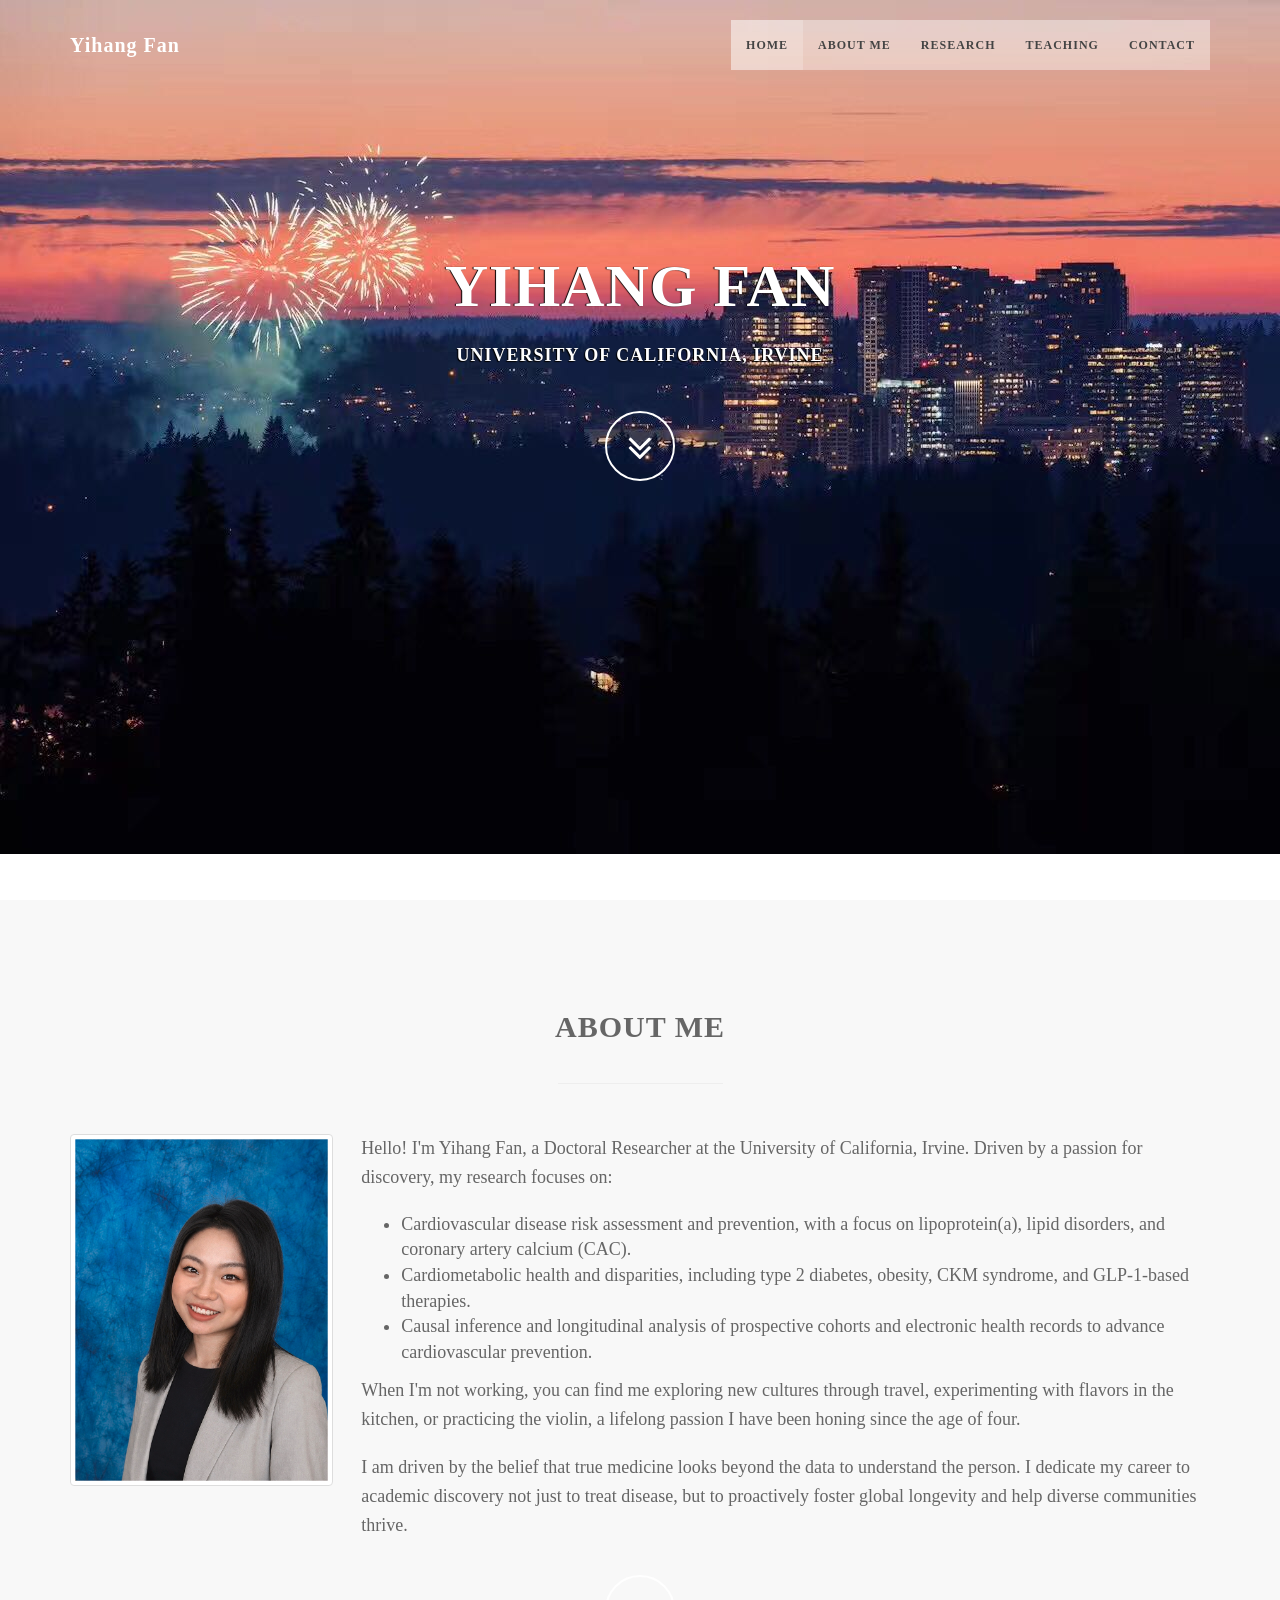
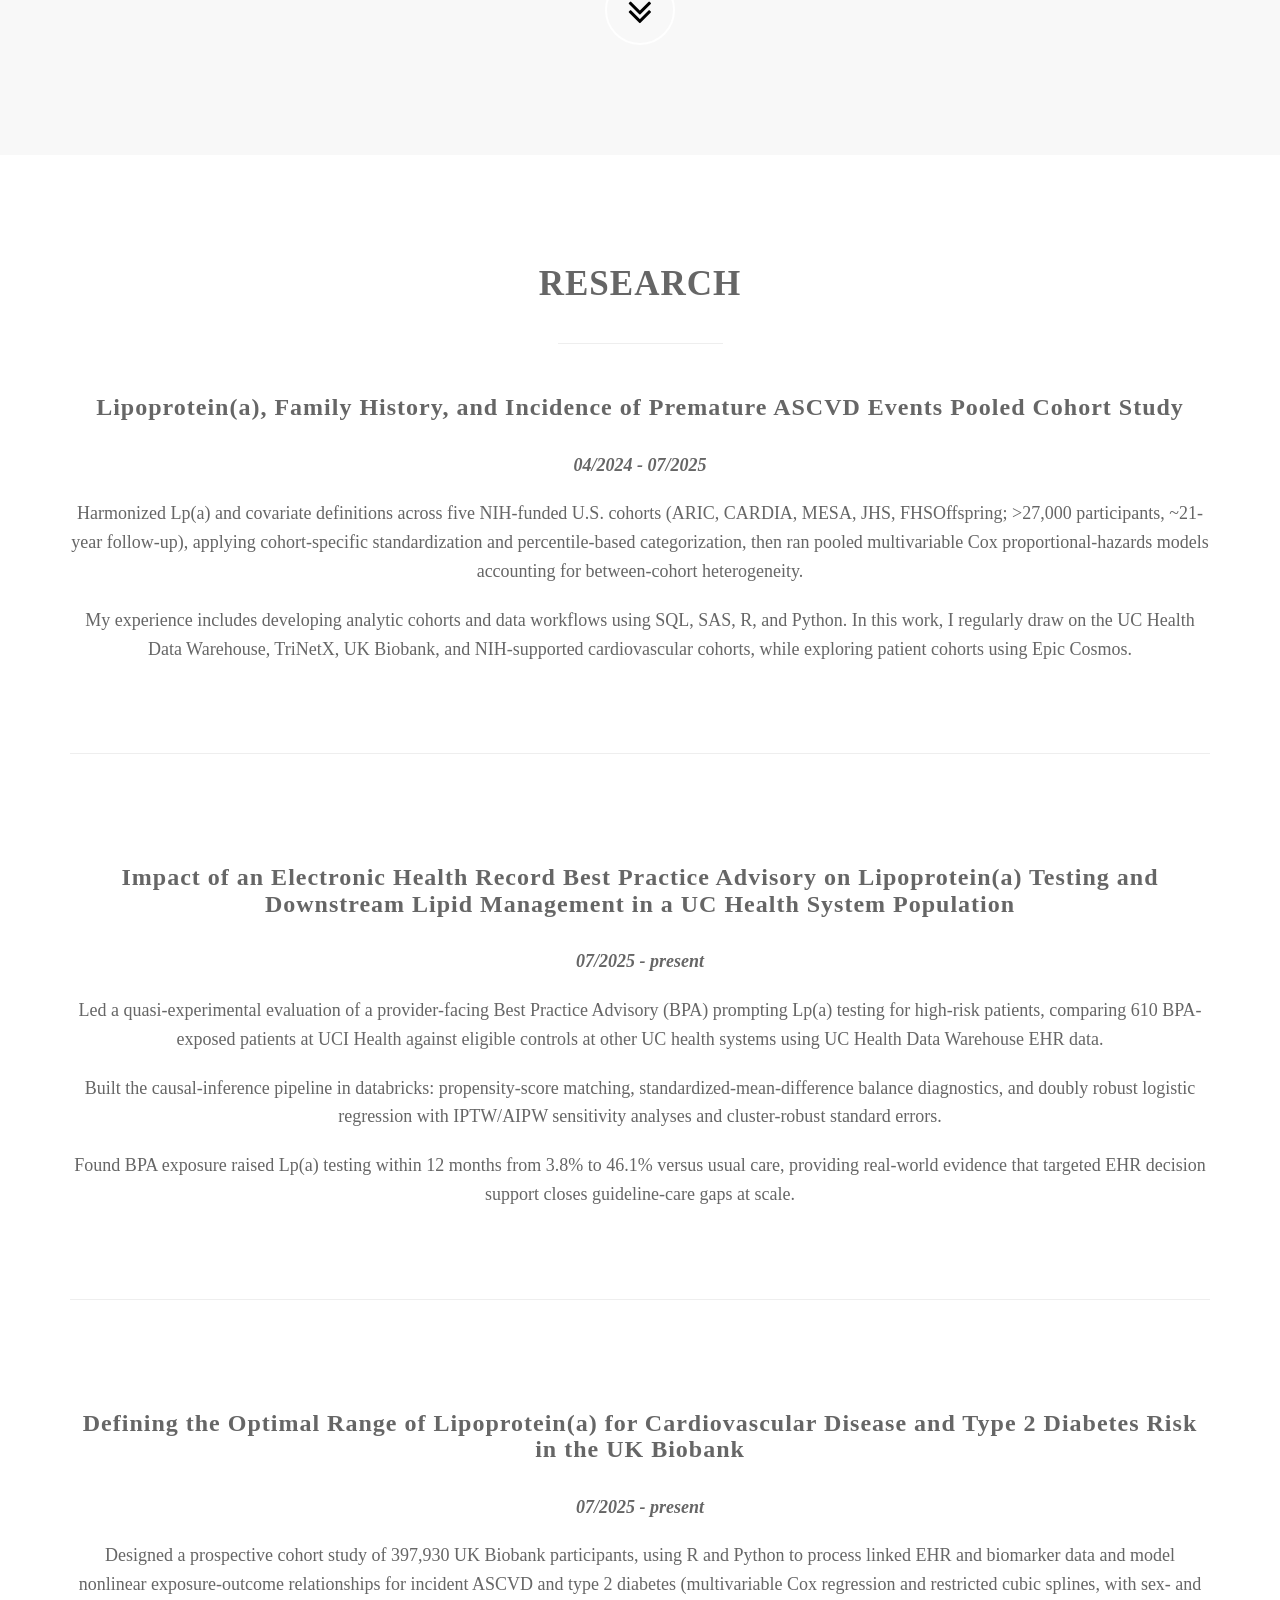
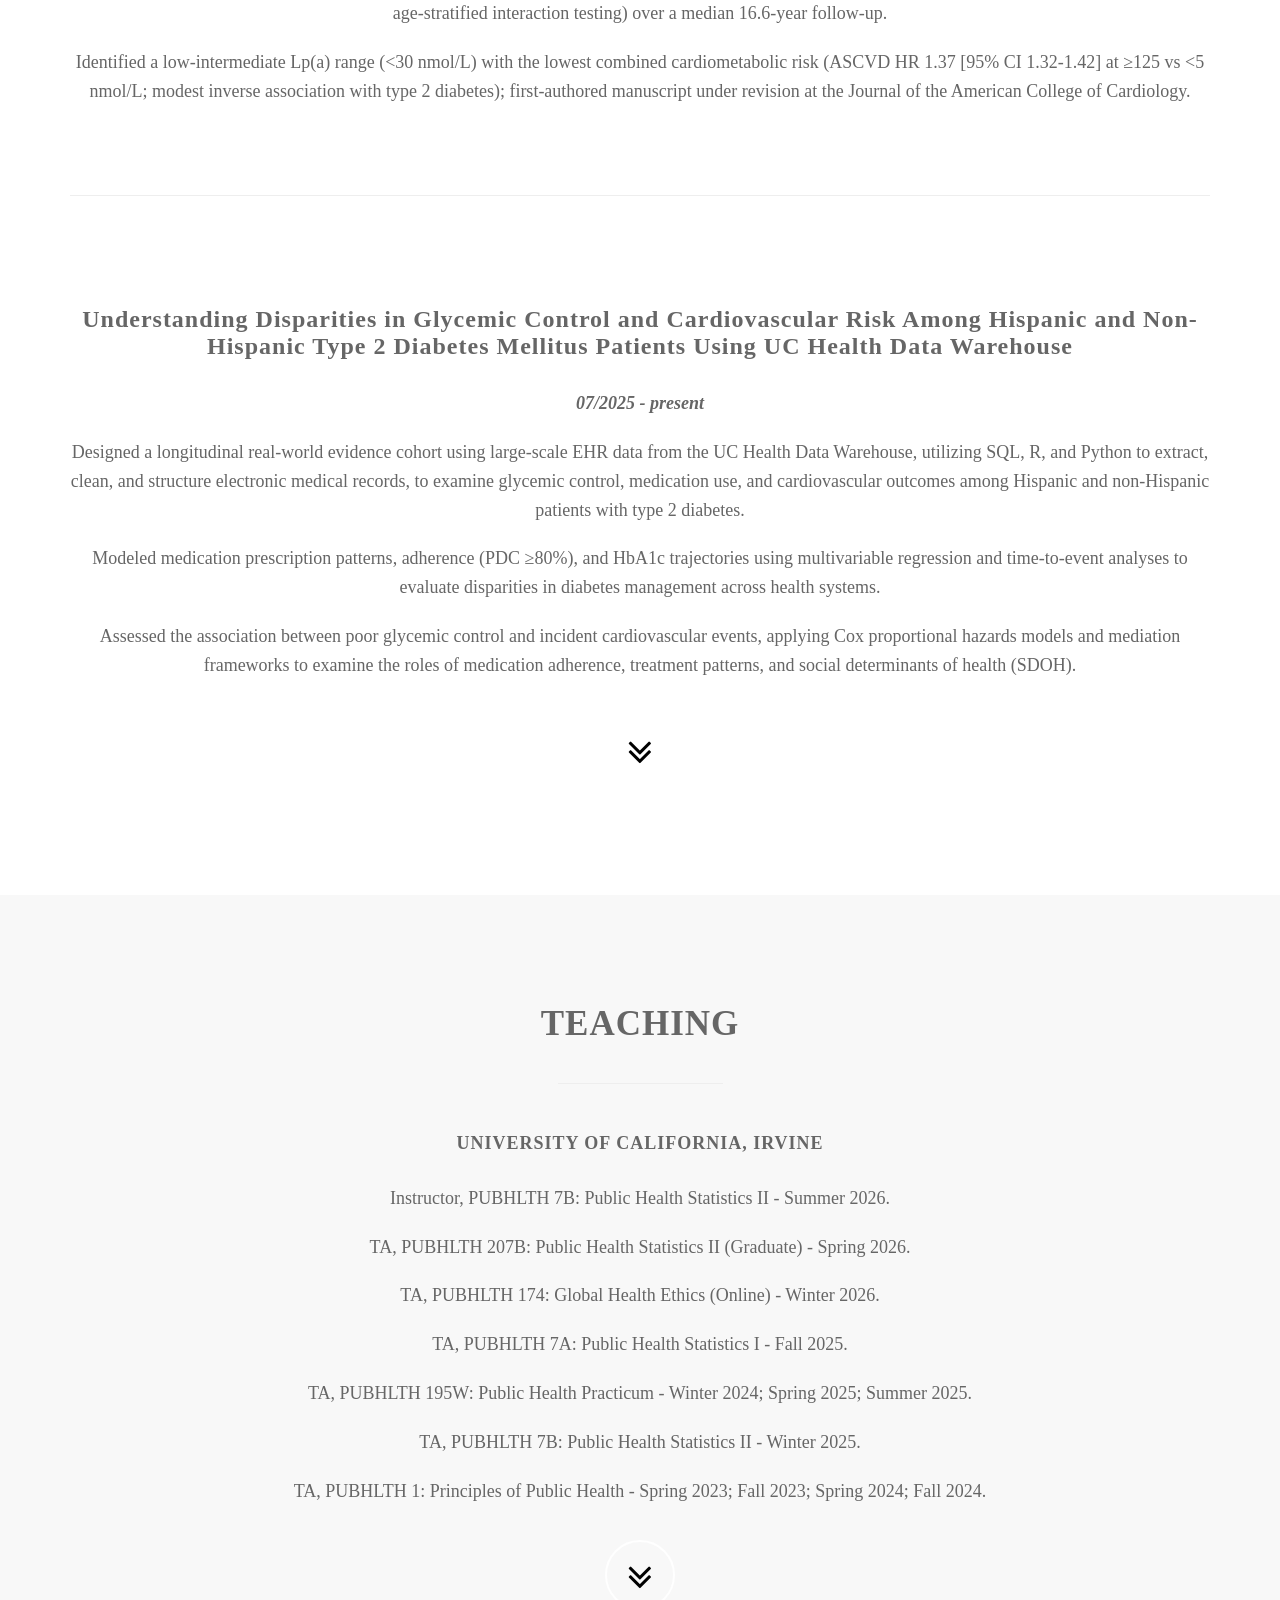
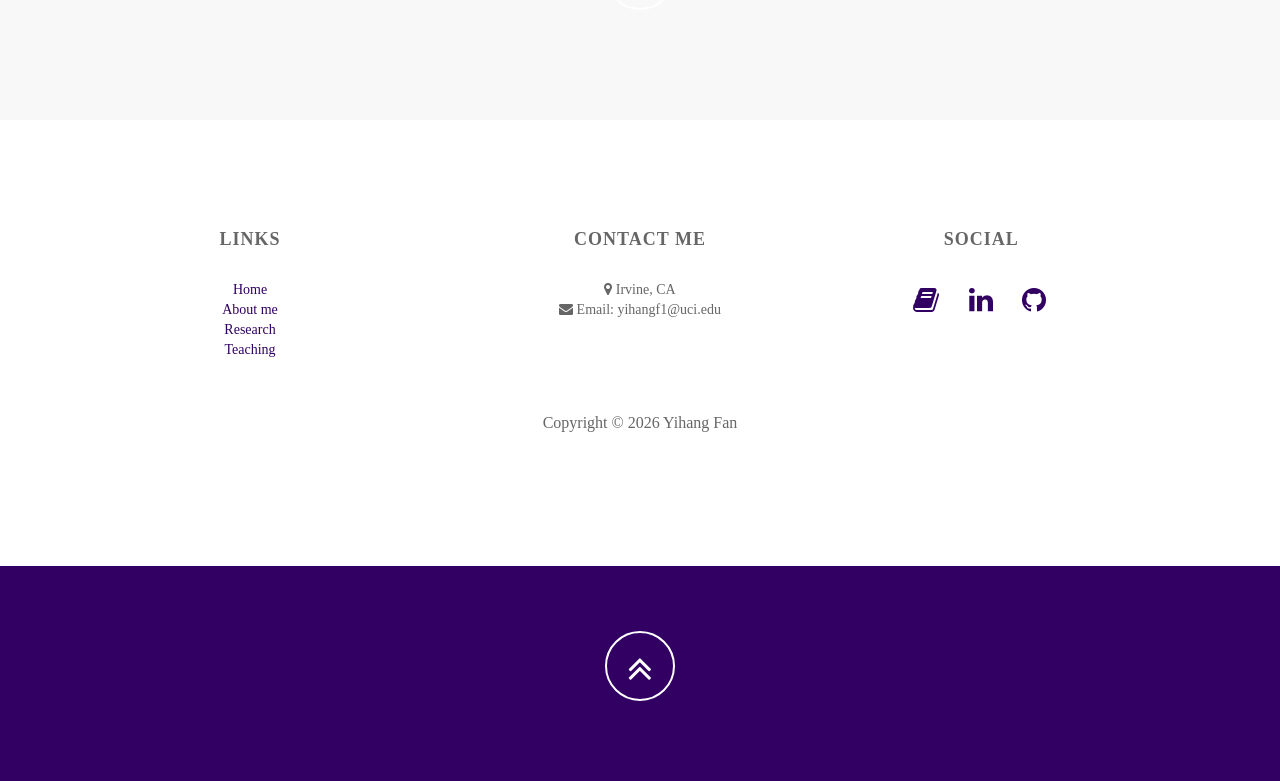
==== index.html @ b73e26d2 "fix" ====
<!DOCTYPE html>
<html lang="en">

<head>
    <meta charset="utf-8">
    <meta name="viewport" content="width=device-width, initial-scale=1.0">
    <meta name="description" content="">
    <meta name="author" content="">

    <title>Yihang Fan</title>

    <!-- Bootstrap Core CSS -->
    <link href="css/bootstrap.min.css" rel="stylesheet" type="text/css">

    <!-- Fonts -->
    <link href="font-awesome/css/font-awesome.min.css" rel="stylesheet" type="text/css">
	<link href="css/animate.css" rel="stylesheet" />
    <!-- Squad theme CSS -->
    <link href="css/style.css" rel="stylesheet">
    <link href="color/default.css" rel="stylesheet">

</head>

<body id="page-top" data-spy="scroll" data-target=".navbar-custom">
	<!-- Preloader -->
	<div id="preloader">
	  <div id="load"></div>
	</div>

    <nav class="navbar navbar-custom navbar-fixed-top" role="navigation">
        <div class="container">
            <div class="navbar-header page-scroll">
                <a class="navbar-brand" href="index.html" style="color:white;font-size:20px;line-height: 40px">Yihang Fan</a>
                <button type="button" class="navbar-toggle" data-toggle="collapse" data-target=".navbar-main-collapse">
                    <i class="fa fa-bars"></i>
                </button>
            </div>

            <!-- Collect the nav links, forms, and other content for toggling -->
            <div class="collapse navbar-collapse navbar-right navbar-main-collapse">
      <ul class="nav navbar-nav">
	    <li class="active"><a href="#intro">home</a></li>
        <li class="active"><a href="#about">About me</a></li>
		<li><a href="#research">Research</a></li>
		<li><a href="#teaching">Teaching</a></li>
		<li><a href="#contact">Contact</a></li>
      </ul>
           </div>
        </div>
    </nav>

	<!-- Section: intro -->
    <section id="intro" class="intro">
	
		<div class="slogan">
			<h2>Yihang Fan </h2>
			<h4>University of California, Irvine</h4>
		
		</div>
		<div class="page-scroll">
			<a href="#about" class="btn btn-circle">
				<i class="fa fa-angle-double-down animated" style="color: white"></i>
			</a>
		</div>
    </section>
	<!-- /Section: intro -->

	<!-- Section: about -->
    <section id="about" class="home-section text-center  bg-gray">
		<div class="heading-about">
			<div class="container">
			<div class="row">
				<div class="col-lg-8 col-lg-offset-2">
					<div class="wow bounceInDown" data-wow-delay="0.2s">
					<div class="section-heading">
                        <h2>About me</h2>
					</div>
					</div>
				</div>
			</div>
			</div>
		</div>
		<div class="container">

		<div class="row">
			<div class="col-lg-2 col-lg-offset-5">
				<hr class="marginbot-50">
			</div>
		</div>
        <div class="row">
            <div class="col-xs-6 col-lg-3">
				<div class="wow bounceInUp" data-wow-delay="0.2s">
                        <img src="img/me/headshot.jpg" alt="" class="img-responsive img-thumbnail" />
				</div>
            </div>
            <div style="display: inline-block; text-align: left; max-width: 850px; width: 100%;">
                <p style="font-size:18px">Hello! I'm Yihang Fan, a Doctoral Researcher at the University of California, Irvine. Driven by a passion for discovery, my research focuses on: </p>
                    <div style="display: inline-block; text-align: left; max-width: 850px; width: 100%;">
                        <ul style="font-size:18px">
                            <li style="font-size:18px">Cardiovascular disease risk assessment and prevention, with a focus on lipoprotein(a), lipid disorders, and coronary artery calcium (CAC).</li>
                            <li style="font-size:18px">Cardiometabolic health and disparities, including type 2 diabetes, obesity, CKM syndrome, and GLP-1-based therapies.</li>
                            <li style="font-size:18px">Causal inference and longitudinal analysis of prospective cohorts and electronic health records to advance cardiovascular prevention.</li>
                        </ul>
                    </div>
                <p style="font-size:18px">When I'm not working, you can find me exploring new cultures through travel, experimenting with flavors in the kitchen, or practicing the violin, a lifelong passion I have been honing since the age of four.</p>
                <p style="font-size:18px">I am driven by the belief that true medicine looks beyond the data to understand the person. I dedicate my career to academic discovery not just to treat disease, but to proactively foster global longevity and help diverse communities thrive.</p>
            </div>
        </div>
		
    <!-- <a href="docs/YihangFan-Resume.pdf" class="btn btn-lg btn-outline" target="_blank">
                        <i class="fa fa-file-text"></i> My Resume
    </a> -->
    
	<div class="page-scroll">
			<a href="#research" class="btn btn-circle">
				<i class="fa fa-angle-double-down animated"></i>
			</a>
    </div>
    </div>
	</section>
	<!-- /Section: about -->
	

	<!-- Section: research -->
    <section id="research" class="home-section text-center">
		
		<div class="heading-about">
			<div class="container">
			<div class="row">
				<div class="col-lg-8 col-lg-offset-2">
					<div class="wow bounceInDown" data-wow-delay="0.2s">
					<div class="section-heading">
					<h3>RESEARCH</h3>
					</div>
					</div>
				</div>
			</div>
			</div>
		</div>
		
	<div class="container">
        <div class="row">
			<div class="col-lg-2 col-lg-offset-5">
				<hr class="marginbot-50">
			</div>
		</div>
        <div class="row row-content">
            <div class="col-xs-12">
                <!-- <p style="padding:20px;"></p> -->
                <h3 align=center style="text-transform: none;">Lipoprotein(a), Family History, and Incidence of Premature ASCVD Events Pooled Cohort Study</h3>
            </div>
            <div class="col-xs-12">
               <p style="font-size:18px; font-style: italic"><b>04/2024 - 07/2025</b></p>
                <p style="font-size:18px">Harmonized Lp(a) and covariate definitions across five NIH-funded U.S. cohorts (ARIC, CARDIA, MESA, JHS, FHSOffspring; >27,000 participants, ~21-year follow-up), applying cohort-specific standardization and percentile-based categorization, then ran pooled multivariable Cox proportional-hazards models accounting for between-cohort heterogeneity.</p>
                <p style="font-size:18px">My experience includes developing analytic cohorts and data workflows using SQL, SAS, R, and Python. In this work, I regularly draw on the UC Health Data Warehouse, TriNetX, UK Biobank, and NIH-supported cardiovascular cohorts, while exploring patient cohorts using Epic Cosmos.</p>
                <!-- <p>
		            <a class="btn btn-info" data-toggle="tooltip" title="Click here to get more information" data-placement="bottom" href="https://bowieyelpcamp.herokuapp.com/" target="_blank">Visit the web app &raquo;</a>
		        </p>
		        <img class="rounded float-left" src="img/works/16.jpg" alt="proj1" style="width: 30%; height: 30%">
                <img class="rounded float-center" src="img/works/17.jpg" alt="proj1" style="width: 30%; height: 30%">
                <img class="rounded float-right" src="img/works/18.jpg" alt="proj1" style="width: 30%; height: 30%"> -->
            </div>
        </div>
        
        <div class="row">
			<div class="col-xs-12">
			    <br><br><br>
				<hr class="marginbot-50">
			</div>
		</div>

        <div class="row row-content">
            <div class="col-xs-12">
                <p style="padding:20px;"></p>
                <h3 align=center style="text-transform: none;">Impact of an Electronic Health Record Best Practice Advisory on Lipoprotein(a) Testing and Downstream Lipid Management in a UC Health System Population</h3>
            </div>
            <div class="col-xs-12">
               <p style="font-size:18px; font-style: italic"><b>07/2025 - present</b></p>
                <p style="font-size:18px">Led a quasi-experimental evaluation of a provider-facing Best Practice Advisory (BPA) prompting Lp(a) testing for high-risk patients, comparing 610 BPA-exposed patients at UCI Health against eligible controls at other UC health systems using UC Health Data Warehouse EHR data.</p>
                <p style="font-size:18px">Built the causal-inference pipeline in databricks: propensity-score matching, standardized-mean-difference balance diagnostics, and doubly robust logistic regression with IPTW/AIPW sensitivity analyses and cluster-robust standard errors.</p>
                <p style="font-size:18px">Found BPA exposure raised Lp(a) testing within 12 months from 3.8% to 46.1% versus usual care, providing real-world evidence that targeted EHR decision support closes guideline-care gaps at scale.</p>
                <!-- <p>
		            <a class="btn btn-info" data-toggle="tooltip" title="Click here to get more information" data-placement="bottom" href="bigdata.html" target="_blank">See more information &raquo;</a>
		        </p>
                <img class="rounded float-left" src="img/works/1.jpg" alt="proj1" style="width: 30%; height: 30%">
                <img class="rounded float-center" src="img/works/2.jpg" alt="proj1" style="width: 30%; height: 30%">
                <img class="rounded float-right" src="img/works/3.jpg" alt="proj1" style="width: 30%; height: 30%"> -->
            </div>
        </div>
        
        <div class="row">
			<div class="col-xs-12">
			    <br><br><br>
				<hr class="marginbot-50">
			</div>
		</div>
        
        <div class="row row-content">
            <div class="col-xs-12">
                <p style="padding:20px;"></p>
                <h3 align=center style="text-transform: none;">Defining the Optimal Range of Lipoprotein(a) for Cardiovascular Disease and Type 2 Diabetes Risk in the UK Biobank</h3>
            </div>
            <div class="col-xs-12">
               <p style="font-size:18px; font-style: italic"><b>07/2025 - present</b></p>
                <p style="font-size:18px">Designed a prospective cohort study of 397,930 UK Biobank participants, using R and Python to process linked EHR and biomarker data and model nonlinear exposure-outcome relationships for incident ASCVD and type 2 diabetes (multivariable Cox regression and restricted cubic splines, with sex- and age-stratified interaction testing) over a median 16.6-year follow-up.</p>
                <p style="font-size:18px">Identified a low-intermediate Lp(a) range (<30 nmol/L) with the lowest combined cardiometabolic risk (ASCVD HR 1.37 [95% CI 1.32-1.42] at ≥125 vs <5 nmol/L; modest inverse association with type 2 diabetes); first-authored manuscript under revision at the Journal of the American College of Cardiology.</p>
                <!-- <p><a class="btn btn-info" data-toggle="tooltip" title="Click here to get more information" data-placement="bottom" href="https://ibwpang.github.io/ColorGame" target="_blank">Play this game &raquo;</a></p>
                <img class="rounded float-left" src="img/works/19.jpg" alt="proj1" style="width: 30%; height: 30%">
                <img class="rounded float-center" src="img/works/20.jpg" alt="proj1" style="width: 30%; height: 30%">
                <img class="rounded float-right" src="img/works/21.jpg" alt="proj1" style="width: 30%; height: 30%"> -->
            </div>
        </div>
        
        <div class="row">
			<div class="col-xs-12">
			    <br><br><br>
				<hr class="marginbot-50">
			</div>
		</div>

        <div class="row row-content">
            <div class="col-xs-12">
                <p style="padding:20px;"></p>
                <h3 align=center style="text-transform: none;">Understanding Disparities in Glycemic Control and Cardiovascular Risk Among Hispanic and
Non-Hispanic Type 2 Diabetes Mellitus Patients Using UC Health Data Warehouse</h3>
            </div>
            <div class="col-xs-12">
               <p style="font-size:18px; font-style: italic"><b>07/2025 - present </b></p>
                <p style="font-size:18px">Designed a longitudinal real-world evidence cohort using large-scale EHR data from the UC Health Data Warehouse, utilizing SQL, R, and Python to extract, clean, and structure electronic medical records, to examine glycemic control, medication use, and cardiovascular outcomes among Hispanic and non-Hispanic patients with type 2 diabetes.</p>
                <p style="font-size:18px">Modeled medication prescription patterns, adherence (PDC ≥80%), and HbA1c trajectories using multivariable regression and time-to-event analyses to evaluate disparities in diabetes management across health systems.</p>
                <p style="font-size:18px">Assessed the association between poor glycemic control and incident cardiovascular events, applying Cox proportional hazards models and mediation frameworks to examine the roles of medication adherence, treatment patterns, and social determinants of health (SDOH).</p>
                <!-- <p><a class="btn btn-info" data-toggle="tooltip" title="Click here to get more information" data-placement="bottom" href="https://youtu.be/sAK4DlRbVmg" target="_blank">See the video demo &raquo;</a></p>
                <img class="rounded float-left" src="img/works/4.jpg" alt="proj1" style="width: 30%; height: 30%">
                <img class="rounded float-center" src="img/works/5.jpg" alt="proj1" style="width: 30%; height: 30%">
                <img class="rounded float-right" src="img/works/6.jpg" alt="proj1" style="width: 30%; height: 30%"> -->
            </div>
        </div>
<!--         
        <div class="row">
			<div class="col-xs-12">
			    <br><br><br>
				<hr class="marginbot-50">
			</div>
		</div>
			
	<div class="row row-content">
            <div class="col-xs-12">
                <p style="padding:20px;"></p>
                <h3 align=center>Albums Search Application</h3>
            </div>
            <div class="col-xs-12">
               <p style="font-size:18px; font-style: italic"><b>Individual Project. Oct. 2017</b></p>
                <p style="font-size:18px">This album search app is built for users to search the albums of their favorite artists. React and Bootstrap is used in this project. Thanks to the iTunes API, users can type the name of any artist in the textbox and click the search button, then React will send a GET request to iTunes using Ajax and then fetch the album data and render the data in browser.</p>
                <p><a class="btn btn-info" data-toggle="tooltip" title="Click here to get more information" data-placement="bottom" href="https://github.com/ibwpang/AlbumSearchApp" target="_blank">See more information &raquo;</a></p>
                <img class="rounded float-left" src="img/works/22.jpg" alt="proj1" style="width: 30%; height: 30%">
                <img class="rounded float-center" src="img/works/23.jpg" alt="proj1" style="width: 30%; height: 30%">
                <img class="rounded float-right" src="img/works/24.jpg" alt="proj1" style="width: 30%; height: 30%">
            </div>
        </div>
        
        <div class="row">
			<div class="col-xs-12">
			    <br><br><br>
				<hr class="marginbot-50">
			</div>
		</div>

        <div class="row row-content">
            <div class="col-xs-12">
                <p style="padding:20px;"></p>
                <h3 align=center>A Compiler based on Java Virtual Machine</h3>
            </div>
            <div class="col-xs-12">
               <p style="font-size:18px; font-style: italic"><b>Course Project. Jan. 2017 – Apr. 2017</b></p>
                <p style="font-size:18px">In this project, I wrote a self-made compiler which can convert the source code to Java bytecode and run it on Java Virtual Machine. You can see the basic grammar of this language by click the button below. I built a scanner to implement the lexical analysis of the input character stream, and accomplished a recursive descent parser to implement the syntax analysis and generated an abstract syntax tree. I implemented the semantic analysis and type checking using LeBlanc-Cook symbol table and visitor pattern. Finally, I used the ASM Java bytecode manipulation framework to generate the Java bytecode of the source code and ran it on Java Virtual Machine.</p>
                    <p><a class="btn btn-info" data-toggle="collapse" href="#collapseExample" aria-expanded="false" aria-controls="collapseExample">
                        See the grammar example
                    </a></p>
                <div class="collapse" id="collapseExample">
                      <div class="well">
                        <p>ExprTestClass { integer a a <- 2; integer b b <- 3; a <- b - a * (2 / 2 -6) + 5 % 2 + 5 / 2; } </p>
                        <p>ModImageClass url u { image i image j  frame f u -> j; i <- j % 128; i -> f -> show; sleep 3000; } </p>
                      </div>
                </div>
                <img class="rounded float-left" src="img/works/7.jpg" alt="proj1" style="width: 30%; height: 30%">
                <img class="rounded float-center" src="img/works/8.jpg" alt="proj1" style="width: 30%; height: 30%">
                <img class="rounded float-right" src="img/works/9.jpg" alt="proj1" style="width: 30%; height: 30%">
            </div>
        </div>
        
        <div class="row">
			<div class="col-xs-12">
			    <br><br><br>
				<hr class="marginbot-50">
			</div>
		</div>
        
        <div class="row row-content">
            <div class="col-xs-12">
                <p style="padding:20px;"></p>
                <h3 align=center>Interactive Earthquakes Data Visualization System</h3>
            </div>
            <div class="col-xs-12">
               <p style="font-size:18px; font-style: italic"><b>Course Project. Feb. 2017 – Mar. 2017</b></p>
                <p style="font-size:18px">This Java applet collected and classified the live data of recent earthquakes around the world. I applied searching and sorting algorithms to manage the large data set. The earthquakes data is demonstrated on an interactive map using Processing and Unfolding Maps library. I built the interactive graphical program with Event-Driven programming.</p>
                <img class="rounded float-left" src="img/works/10.jpg" alt="proj1" style="width: 30%; height: 20%">
                <img class="rounded float-center" src="img/works/11.jpg" alt="proj1" style="width: 30%; height: 20%">
                <img class="rounded float-right" src="img/works/12.jpg" alt="proj1" style="width: 30%; height: 20%">
            </div>
        </div>
        
        <div class="row">
			<div class="col-xs-12">
			    <br><br><br>
				<hr class="marginbot-50">
			</div>
		</div>
        
        <div class="row row-content">
            <div class="col-xs-12">
                <p style="padding:20px;"></p>
                <h3 align=center>Car Park Control System using Agile Methods</h3>
            </div>
            <div class="col-xs-12">
               <p style="font-size:18px; font-style: italic"><b>Team Project. Mar. 2015 – May. 2015</b></p>
                <p style="font-size:18px">This project was conducted by a team of six members. We implemented a flexible and extensible car park control system using Java, and designed its GUI using Swing and AWT. The control system was developed with Agile methods. We also applied the Test-driven development and developed a set of test programs using JUnit.</p>
                <img class="rounded float-left" src="img/works/13.jpg" alt="proj1" style="width: 30%; height: 20%">
                <img class="rounded float-center" src="img/works/14.jpg" alt="proj1" style="width: 30%; height: 20%">
                <img class="rounded float-right" src="img/works/15.jpg" alt="proj1" style="width: 30%; height: 20%">
            </div>
        </div>
        
        <div class="row">
			<div class="col-xs-12">
			    <br><br><br>
				<hr class="marginbot-50">
			</div>
		</div>
        
        <div class="row row-content">
            <div class="col-xs-12">
                <p style="padding:20px;"></p>
                <h3 align=center>Facial Expression Recognition using Convolutional Neutal Network</h3>
            </div>
            <div class="col-xs-12">
               <p style="font-size:18px; font-style: italic"><b>Team Project, leader of a 3-member team. Sep. 2016 – Nov. 2016</b></p>
                <p style="font-size:18px">In this project, I led a team of three members, and we accomplished a Convolutional Neural Network based on Caffe, achieving a facial recognition accuracy of 80% with a data set which contains 2,000 images of facial expressions. We also applied the Network in Network structure to extract both local and global features of facial expression.</p>
               <p><a class="btn btn-info" data-toggle="tooltip" title="Click here to get more information" data-placement="bottom" href="img/works/poster.jpg" target="_blank">See our poster &raquo;</a></p>
            </div>
        </div>
         -->
    </div>

        <div class="page-scroll">
			<a href="#teaching" class="btn btn-circle">
				<i class="fa fa-angle-double-down animated"></i>
			</a>
		</div>
	</section>
	<!-- /Section: research -->

    <!-- Section: teaching -->
    <section id="teaching" class="home-section text-center bg-gray">
		
		<div class="heading-about">
			<div class="container">
			<div class="row">
				<div class="col-lg-8 col-lg-offset-2">
					<div class="wow bounceInDown" data-wow-delay="0.2s">
					<div class="section-heading">
					<h3>TEACHING</h3>
					</div>
					</div>
				</div>
			</div>
			</div>
		</div>
		
		<div class="container">
            <div class="row">
			    <div class="col-lg-2 col-lg-offset-5">
			        <hr class="marginbot-50">
		        </div>
		    </div>
            <div class="row">
                <h4>University of California, Irvine</h4>
						<!-- <p><b>PH 7B: Public Health Statistics II (undergraduate), 2026</b></p> -->
						<p style="font-size:18px">Instructor, PUBHLTH 7B: Public Health Statistics II - Summer 2026.</p>
                        <p style="font-size:18px">TA, PUBHLTH 207B: Public Health Statistics II (Graduate) - Spring 2026.</p>
                        <p style="font-size:18px">TA, PUBHLTH 174: Global Health Ethics (Online) - Winter 2026.</p>
                        <p style="font-size:18px">TA, PUBHLTH 7A: Public Health Statistics I - Fall 2025.</p>
                        <p style="font-size:18px">TA, PUBHLTH 195W: Public Health Practicum - Winter 2024; Spring 2025; Summer 2025.</p>
                        <p style="font-size:18px">TA, PUBHLTH 7B: Public Health Statistics II - Winter 2025.</p>
                        <p style="font-size:18px">TA, PUBHLTH 1: Principles of Public Health - Spring 2023; Fall 2023; Spring 2024; Fall 2024.</p>
            </div>
        </div>
        
        <div class="page-scroll">
			<a href="#contact" class="btn btn-circle">
				<i class="fa fa-angle-double-down animated"></i>
			</a>
		</div>

	</section>
	<!-- /Section: teaching -->
	

	

	<!-- Section: contact -->
    <section id="contact" class="home-section text-center">
		<div class="container">
            <div class="row">
                <div class="col-xs-4">
                    <h4>Links</h4>
                    <ul class="list-unstyled">
                        <li><a href="#">Home</a></li>
                        <li><a href="#about">About me</a></li>
                        <li><a href="#research">Research</a></li>
                        <li><a href="#teaching">Teaching</a></li>
                    </ul>
                </div>
                <div class="col-xs-4">
                    <h4>Contact Me</h4>
                    <address>
                      <i class="fa fa-map-marker"></i>
		              Irvine, CA<br>
                      <i class="fa fa-envelope"></i>
		              Email: yihangf1@uci.edu
		           </address>
                </div>
                <div class="col-xs-3">
                    <h4>Social</h4>
                    <div class="nav navbar-nav" style="padding: 0px 50px;">
                        <a class="btn btn-social-icon btn-google" href="https://scholar.google.com/citations?user=oJG6lyUAAAAJ&hl=en&oi=ao" target="_blank">
                            <i class="fa fa-book" style="font-size: 2em"></i>
                        </a>
                        <a class="btn btn-social-icon btn-linkedin" href="https://www.linkedin.com/in/yihang-f-198039196/" target="_blank">
                            <i class="fa fa-linkedin" style="font-size: 2em"></i>
                        </a>
                        <a class="btn btn-social-icon btn-github" href="https://github.com/fanyihang123" target="_blank">
                            <i class="fa fa-github" style="font-size: 2em"></i>
                        </a>
                    </div>
                </div>
                <div class="col-xs-12">
                    <p style="padding:10px;"></p>
                    <p align=center>Copyright © 2026 Yihang Fan</p>
                </div>
            </div>
        </div>
	</section>
	<!-- /Section: contact -->

	<footer>
		<div class="container">
			<div class="row">
				<div class="col-md-12 col-lg-12">
					<div class="wow shake" data-wow-delay="0.2s">
					<div class="page-scroll marginbot-30">
						<a href="#intro" id="totop" class="btn btn-circle">
							<i class="fa fa-angle-double-up animated" style="color: white"></i>
						</a>
					</div>
					</div>
					
				</div>
			</div>	
		</div>
	</footer>

    <!-- Core JavaScript Files -->
    
    <script src="js/jquery.min.js"></script>
    <script src="js/bootstrap.min.js"></script>
    <script src="js/jquery.easing.min.js"></script>	
	<script src="js/jquery.scrollTo.js"></script>
	<script src="js/wow.min.js"></script>
    <!-- Custom Theme JavaScript -->
    <script src="js/custom.js"></script>

</body>

</html>
---- css/style.css ----
/* ==== Google font ====  'Lato',sans-serif */
@import url('http://fonts.googleapis.com/css?family=Lato:100,300,400,700,900,100italic,300italic,400italic,700italic,900italic|Montserrat:700|Merriweather:400italic');


body {
    width: 100%;
    height: 100%;
    font-family: "Times New Roman", Georgia, Serif;
	font-weight: 300;
    color: #666;
    background-color: #fff;
}

html {
    width: 100%;
    height: 100%;
}

h1,
h2,
h3,
h4,
h5,
h6 {
    margin: 0 0 30px;
    text-transform: uppercase;
    font-family: "Times New Roman", Georgia, Serif;
    font-weight: 700;
    letter-spacing: 1px;
}

p {
    margin: 0 0 20px;
    font-size: 16px;
    line-height: 1.6em;
}

p.lead {
	font-weight: 600;
}

a {
    color: #28c3ab;
    -webkit-transition: all .2s ease-in-out;
    -moz-transition: all .2s ease-in-out;
    transition: all .2s ease-in-out;
}

a:hover,
a:focus {
    text-decoration: none;
    color: #176e61;
}

.light {
    font-weight: 400;
}

.navbar {
    margin-bottom: 0;
    border-bottom: 1px solid rgba(255,255,255,.3);
	
}

.navbar-brand {
    font-weight: 700;
}
.navbar-brand {
  height: 40px;
  padding: 5px 15px;
  font-size: 18px;
  line-height: 1em;
}

.navbar-brand h1{
	color: #fff;
  font-size: 20px;
  line-height: 40px;
}

.navbar-brand:focus {
    outline: 0;
}

.nav.navbar-nav {
    background-color: rgba(255,255,255,.4);
}

.navbar-custom.top-nav-collapse .nav.navbar-nav {
    background-color: rgba(0,0,0,0);
}


.navbar-custom ul.nav li a {
	font-size: 12px;
	letter-spacing: 1px;
    color: #444;
	text-transform: uppercase;
	font-weight: 700;
}

.navbar-custom.top-nav-collapse ul.nav li a {
	    -webkit-transition: all .2s ease-in-out;
    -moz-transition: all .2s ease-in-out;
    transition: all .2s ease-in-out;
	color: #fff;
}

.navbar-custom ul.nav ul.dropdown-menu {
	  border-radius: 0;	
}

.navbar-custom ul.nav ul.dropdown-menu li {
	border-bottom: 1px solid #f5f5f5;

}

.navbar-custom ul.nav ul.dropdown-menu li:last-child{
	border-bottom: none;
}

.navbar-custom ul.nav ul.dropdown-menu li a {
	padding: 10px 20px;
}

.navbar-custom ul.nav ul.dropdown-menu li a:hover {
	background: #fefefe;
}

.navbar-custom.top-nav-collapse ul.nav ul.dropdown-menu li a {
	color: #666;
}

.navbar-custom .nav li a {
    -webkit-transition: background .3s ease-in-out;
    -moz-transition: background .3s ease-in-out;
    transition: background .3s ease-in-out;
}

.navbar-custom .nav li a:hover,
.navbar-custom .nav li a:focus,
.navbar-custom .nav li.active {
    outline: 0;
    background-color: rgba(255,255,255,.2);
}
.navbar-custom .nav li a:hover,
.navbar-custom .nav li a:focus,
.navbar-custom .nav li.active {
    outline: 0;
    background-color: rgba(255,255,255,.2);
}

.navbar-toggle {
    padding: 4px 6px;
    font-size: 14px;
    color: #fff;
}

.navbar-toggle:focus,
.navbar-toggle:active {
    outline: 0;
}


/* loader */
#preloader {
    background: #ffffff;
    bottom: 0;
    height: 100%;
    left: 0;
    position: fixed;
    right: 0;
    top: 0;
    width: 100%;
    z-index: 999;
}


#loaderInner {
    background:#ffffff url(../img/spinner.gif) center center no-repeat;
    height: 60px;
    left: 50%;
    margin: -50px 0 0 -50px;
    position: absolute;
    top: 50%;
    width: 60px;
}

@keyframes boxSpin{
  0%{
    transform: translate(-10px, 0px);
  }
  25%{
    transform: translate(10px, 10px);
  }
  50%{
    transform: translate(10px, -10px);
  }
  75%{
    transform: translate(-10px, -10px);
  }
  100%{
    transform: translate(-10px, 10px);
  }
}


@keyframes shadowSpin{
  0%{
    box-shadow: 10px -10px #39CCCC, -10px 10px #FFDC00;
  }
  25%{
    box-shadow: 10px 10px #39CCCC, -10px -10px #FFDC00;
  }
  50%{
    box-shadow: -10px 10px #39CCCC, 10px -10px #FFDC00;
  }
  75%{
    box-shadow: -10px -10px #39CCCC, 10px 10px #FFDC00;
  }
  100%{
    box-shadow: 10px -10px #39CCCC, -10px 10px #FFDC00;
  }
}

#load {
	z-index: 9999;
  background-color: #FF4136;
  opacity: 0.75;
  width: 10px;
  height: 10px;
  position: absolute;
  top: 50%;
  margin: -5px auto 0 auto;
  left: 0;
  right: 0;
  border-radius: 0px;
  border: 5px solid #FF4136;
  box-shadow: 10px 0px #39CCCC, 10px 0px #01FF70;
  animation: shadowSpin 1s ease-in-out infinite;
}

/* misc */
hr {
  margin-top: 10px;
}

/* margins */
.marginbot-0{margin-bottom:0 !important;}
.marginbot-10{margin-bottom:10px !important;}
.marginbot-20{margin-bottom:20px !important;}
.marginbot-30{margin-bottom:30px !important;}
.marginbot-40{margin-bottom:40px !important;}
.marginbot-50{margin-bottom:50px !important;}

/* ===========================
--- General sections
============================ */

.home-section {
    padding-top: 110px;
    padding-bottom: 110px;
	display:block;
    position:relative;
    z-index:120;
}


.section-heading h3 {
	font-size: 35px;
}
.section-heading i {
	margin-bottom: 5px;
}


/* --- section bg var --- */

.bg-white {
	background: #fff;
}

.bg-gray {
	background: #f8f8f8;
}


.bg-dark {
	background: #575757;
}

/* --- section color var --- */

.text-light {
	color: #fff;
}



/* ===========================
--- Intro
============================ */

.intro {
	width:100%;
	position:relative;
	
	background: url(../img/hpbg1.jpg) no-repeat top center;
}

#intro.intro {
	padding:20% 0 0 0;
}

.intro .slogan {
	text-align: center;

}

.intro .page-scroll {
	text-align: center;
}

.brand-heading {
    font-size: 40px;
}

.intro-text {
    font-size: 18px;
}

.intro .slogan h2 {
	color: #FFF;
	text-shadow: none;
	font-size: 60px;
	line-height: 60px;
	font-weight: 700;
	font-family: "Times New Roman", Georgia, Serif;
	background-color: rgba(0, 0, 0, 0);
	text-decoration: none;
	text-transform: uppercase;
	border-width: 0px;
	border-color: #000;
	border-style: none;
	text-shadow: -1px 0 1px #000;
}

.intro .slogan h4 {
	color: #fff;
	text-shadow: -1px 1px 1px #000;
}


/* ===========================
--- About
============================ */

.boxed-grey {
	background: #f9f9f9;
	padding: 0px;
}

.team h5 {
	margin-bottom: 10px;
}

.team p.subtitle {
	margin-bottom: 10px;
}

.circular {
	margin-bottom: 50px;
	margin-left: 50px;
	width: 150px;
	height: 150px;
}

.team-social {
	margin-left: 0;
	padding-left: 0;
	
}

.team-social {
	text-align: center;
}

.team-social li{
    display: inline-block;
	margin:0 !important;
	padding:0;
}


.team-social a{
	margin:0;
	padding:0;
    display: block;
	width: 40px;
    height: 40px;
    line-height: 40px;
    text-align: center;
    background: #3bbec0;
	color: #fff;
    -webkit-transition: background .3s ease-in-out;
    transition: background .3s ease-in-out;
}
.team-social a i{
	text-align: center;
	margin:0;
	padding:0;
}
.team-social .social-facebook a{background: #3873ae;}
.team-social .social-twitter a{background: #62c6f8;}
.team-social .social-dribble a{background: #d74980;}
.team-social .social-deviantart a{background: #8da356;}
.team-social .social-google a{background: #000;}
.team-social .social-vimeo a{background: #51a6d3;}
.team-social .social-facebook a:hover{background: #4893ce;}
.team-social .social-twitter a:hover{background: #82e6ff;}
.team-social .social-dribble a:hover{background: #f769a0;}
.team-social .social-deviantart a:hover{background: #adc376;}
.team-social .social-google a:hover{background: #333;}
.team-social .social-vimeo a:hover{background: #71c6f3;}


/* ===========================
--- Services
============================ */

.service-icon {
	margin-bottom: 20px;
}	



/* ===========================
--- Contact
============================ */

form#contact-form .form-group label {
	text-align: left !important;
	display: block;
	text-transform: uppercase;
	letter-spacing: 1px;
	font-size: 12px;
}
form#contact-form input,form#contact-form select,form#contact-form textarea {
	border-radius: 0;
	border: 1px solid #eee;
  -webkit-box-shadow: none;
          box-shadow:  none;
}

form#contact-form input:focus,form#contact-form select:focus,form#contact-form textarea:focus {
  -webkit-box-shadow: 0 1px 2px rgba(0, 0, 0, .05);
          box-shadow: 0 1px 2px rgba(0, 0, 0, .05);
}
.input-group-addon {
  background-color: #fefefe;
  border: 1px solid #eee;
  border-radius: 0;
}

.widget-contact {
	text-align: left;
}


.company-social {
	margin-left: 0;
	padding-left: 0;
	margin-top: 10px;
}

.company-social {
	text-align: left;
}

.company-social li{
    display: inline-block;
	margin:0 !important;
	padding:0;
}


.company-social a{
	margin:0;
	padding:0;
    display: block;
	width: 40px;
    height: 40px;
    line-height: 40px;
    text-align: center;
    background: #3bbec0;
	color: #fff;
    -webkit-transition: background .3s ease-in-out;
    transition: background .3s ease-in-out;
}
.company-social a i{
	text-align: center;
	margin:0;
	padding:0;
}
.company-social .social-facebook a{background: #3873ae;}
.company-social .social-twitter a{background: #62c6f8;}
.company-social .social-dribble a{background: #d74980;}
.company-social .social-deviantart a{background: #8da356;}
.company-social .social-google a{background: #000;}
.company-social .social-vimeo a{background: #51a6d3;}
.company-social .social-facebook a:hover{background: #4893ce;}
.company-social .social-twitter a:hover{background: #82e6ff;}
.company-social .social-dribble a:hover{background: #f769a0;}
.company-social .social-deviantart a:hover{background: #adc376;}
.company-social .social-google a:hover{background: #333;}
.company-social .social-vimeo a:hover{background: #71c6f3;}



/* ===========================
--- Footer
============================ */

footer {
	text-align: center;
	padding: 50px 0 ;
	
}

footer p {
	color: #f8f8f8;
}

/* ==========================
Parallax
============================= */

#parallax1{	
	background-image: url(../img/parallax/1.jpg);
}

#parallax1:after {	
	background-image: url([data-uri]);
	content: "";
	position: absolute;
	bottom: 0;
	left: 0;
	right: 0;
	top: 0;
	opacity: 0.7;
	z-index: -1;
}


#parallax2{	
	background-image: url(../img/parallax/2.jpg);

}

#parallax2:after  {	
	background-image: url([data-uri]);
	content: "";
	position: absolute;
	bottom: 0;
	left: 0;
	right: 0;
	top: 0;
	opacity: 0.7;
	z-index: -1;
}


/* ===========================
--- Elements  Montserrat,sans-serif
============================ */

.btn {
	border-radius: 0;
    font-family: Montserrat,sans-serif;
    font-weight: 400;
    -webkit-transition: all .3s ease-in-out;
    -moz-transition: all .3s ease-in-out;
    transition: all .3s ease-in-out;
}


.btn-circle {
    width: 70px;
    height: 70px;
    margin-top: 15px;
    padding: 7px 16px;
    border: 2px solid #fff;
    border-radius: 50%;
    font-size: 40px;
    color: #000;
    background: 0 0;
    -webkit-transition: background .3s ease-in-out;
    -moz-transition: background .3s ease-in-out;
    transition: background .3s ease-in-out;
}

.btn-circle.btn-dark {
    border: 2px solid #666;
    color: #666;
}


.btn-circle:hover,
.btn-circle:focus {
    outline: 0;
    color: #000;
    background: rgba(255,255,255,.1);
}

.btn-circle.btn-dark :hover,
.btn-circle.btn-dark :focus {
    outline: 0;
    color: #999;
    background: #000;
}

.btn-circle.btn-dark :hover i,
.btn-circle.btn-dark :focus i{
    color: #999;
}

.page-scroll .btn-circle i.animated {
    -webkit-transition-property: -webkit-transform;
    -webkit-transition-duration: 1s;
    -moz-transition-property: -moz-transform;
    -moz-transition-duration: 1s;
}

.page-scroll .btn-circle:hover i.animated {
    -webkit-animation-name: pulse;
    -moz-animation-name: pulse;
    -webkit-animation-duration: 1.5s;
    -moz-animation-duration: 1.5s;
    -webkit-animation-iteration-count: infinite;
    -moz-animation-iteration-count: infinite;
    -webkit-animation-timing-function: linear;
    -moz-animation-timing-function: linear;
}

@-webkit-keyframes pulse {    
    0 {
        -webkit-transform: scale(1);
        transform: scale(1);
    }

    50% {
        -webkit-transform: scale(1.2);
        transform: scale(1.2);
    }

    100% {
        -webkit-transform: scale(1);
        transform: scale(1);
    }
}

@-moz-keyframes pulse {    
    0 {
        -moz-transform: scale(1);
        transform: scale(1);
    }

    50% {
        -moz-transform: scale(1.2);
        transform: scale(1.2);
    }

    100% {
        -moz-transform: scale(1);
        transform: scale(1);
    }
}


#text {
    color: #fff;
    background: #ffcc00;
}

#map {
	height: 500px;
}


.btn-skin:hover,
.btn-skin:focus,
.btn-skin:active,
.btn-skin.active {
  color: #fff;
  background-color: #666;
  border-color: #666;
}


.btn-default:hover,
.btn-default:focus {
    border: 1px solid #28c3ab;
    outline: 0;
    color: #000;
    background-color: #28c3ab;
}

.btn-huge {
    padding: 25px;
    font-size: 26px;
}

.banner-social-buttons {
    margin-top: 0;
}


/* Media queries */

@media(min-width:767px) {

    .navbar {
        padding: 20px 0;
        border-bottom: 0;
        letter-spacing: 1px;
        background: 0 0;
        -webkit-transition: background .5s ease-in-out,padding .5s ease-in-out;
        -moz-transition: background .5s ease-in-out,padding .5s ease-in-out;
        transition: background .5s ease-in-out,padding .5s ease-in-out;
    }

    .top-nav-collapse {
        padding: 0;
        background-color: #000;
    }

    .navbar-custom.top-nav-collapse {
        border-bottom: 1px solid rgba(255,255,255,.3);
    }
	
    .intro {
        height: 100%;
        padding: 0;
    }

    .brand-heading {
        font-size: 100px;
    }
	

    .intro-text {
        font-size: 25px;
    }


}
@media (max-width:768px) {
	
	.team.boxed-grey {
		margin-bottom: 30px;
	}
	
	.boxed-grey {
		margin-bottom: 30px;
	}

	
}

@media (max-width:480px) {

	.navbar-custom .nav.navbar-nav {
    background-color: rgba(255,255,255,.4);
	}
	
	.navbar.navbar-custom.navbar-fixed-top {
		margin-bottom: 30px;
	}
	
	.tp-banner-container {
		padding-top:40px;
	}

	.page-scroll a.btn-circle {
		width: 40px;
		height: 40px;
		margin-top: 10px;
		padding: 7px 0;
		border: 2px solid #fff;
		border-radius: 50%;
		font-size: 20px;
	}
	
}
---- color/default.css ----
a,.tp-caption a.btn:hover {
	color: #310062;
}
.top-nav-collapse {
	background: #310062;
}

.navbar-custom ul.nav ul.dropdown-menu li a:hover {
	color: #310062;
}

.owl-theme .owl-controls .owl-page.active span,
.owl-theme .owl-controls.clickable .owl-page:hover span {
    background-color: #310062;
}

.widget-avatar .avatar:hover {
    border: 5px solid #310062;
}

.bg-skin {
	background: #310062;
}

form#contact-form input:focus,form#contact-form select:focus,form#contact-form textarea:focus {
	border-color: #310062;
}

footer {
    background-color: #310062;
}

.btn-skin {
  color: #fff;
  background-color: #310062;
  border-color: #310062;
}
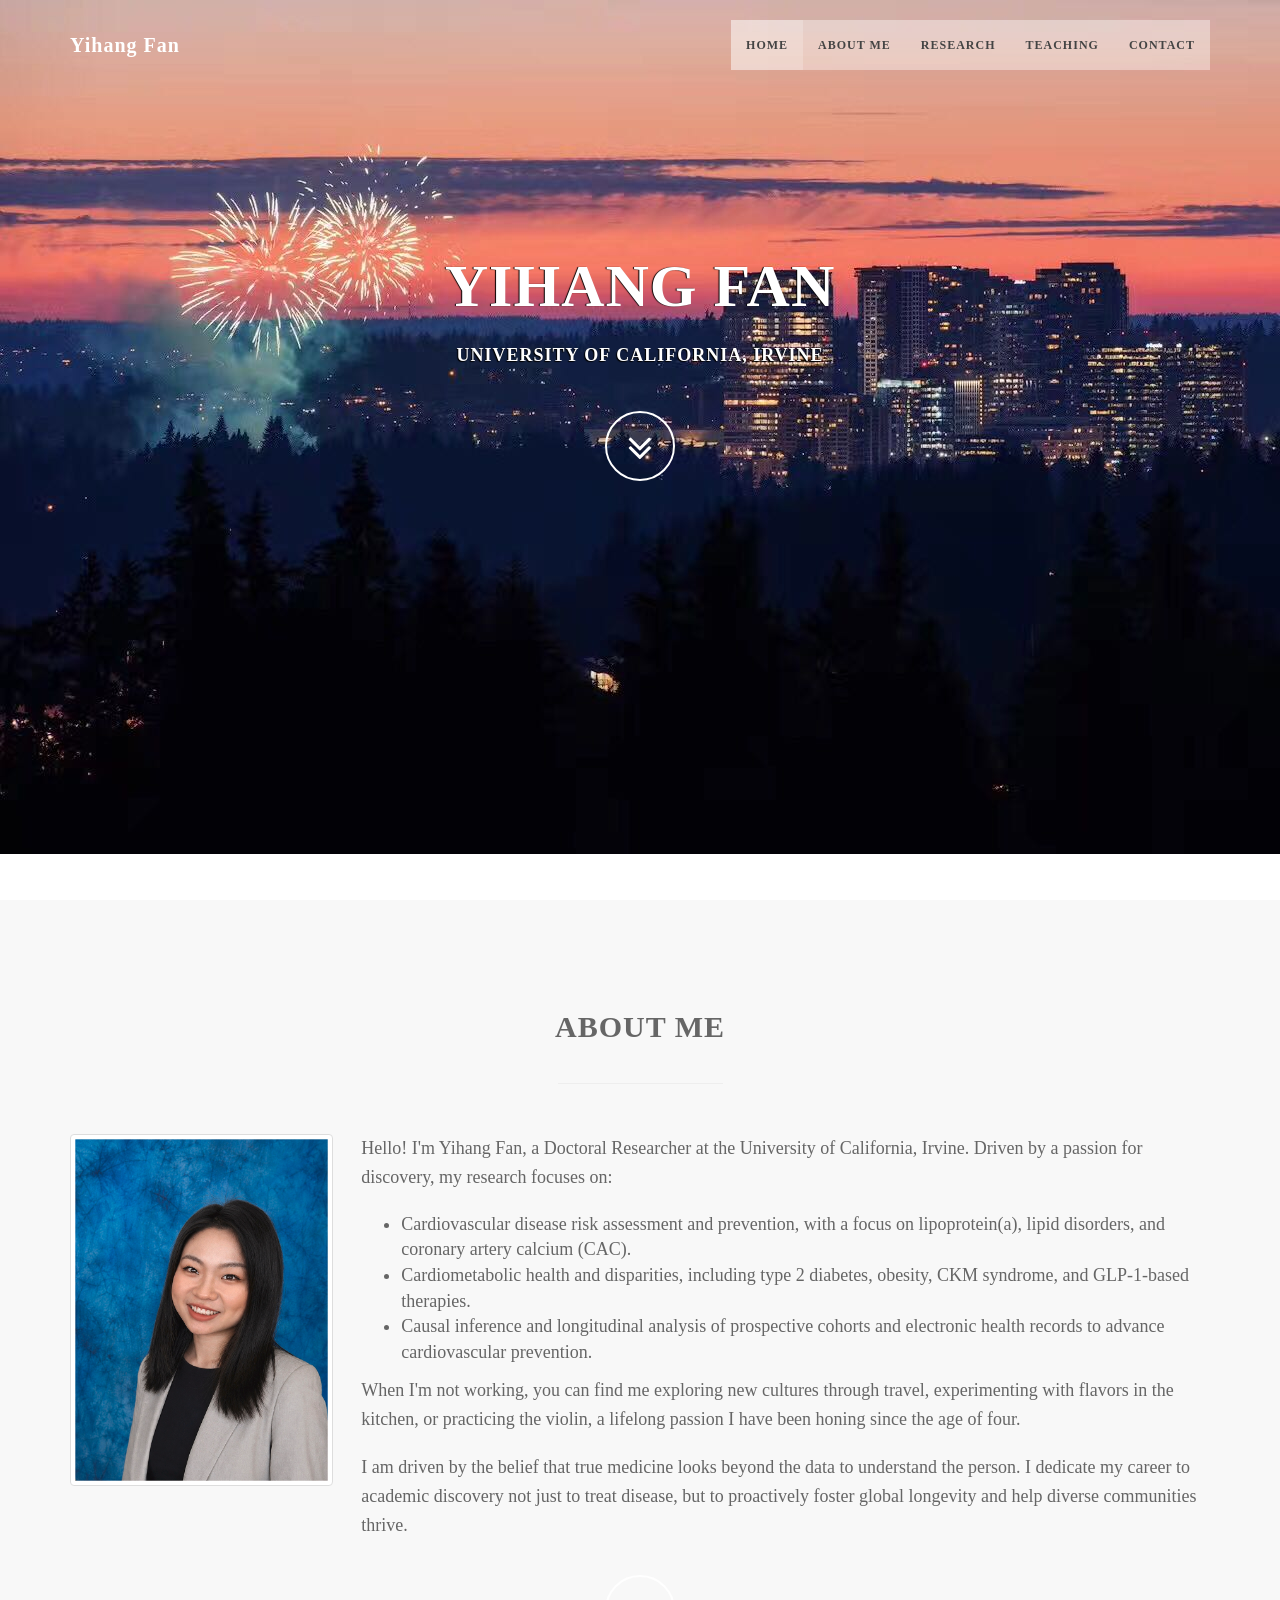
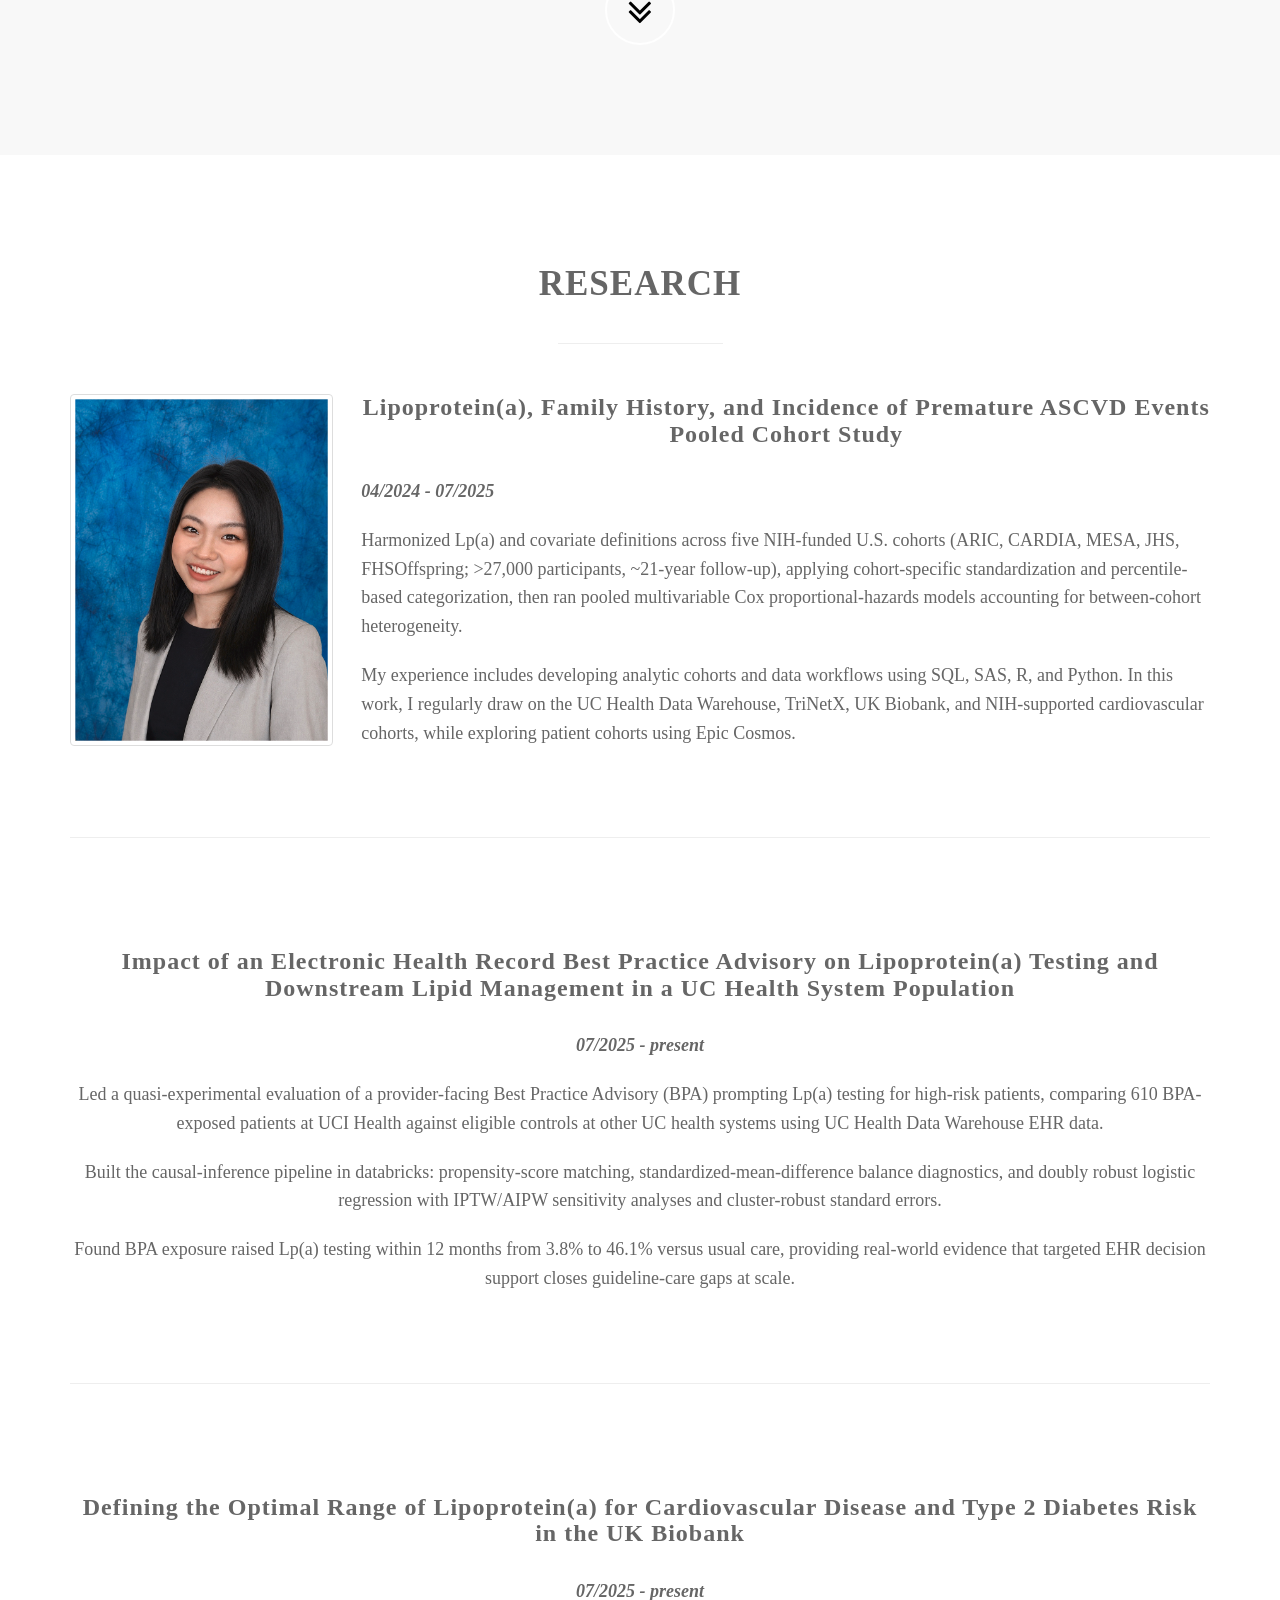
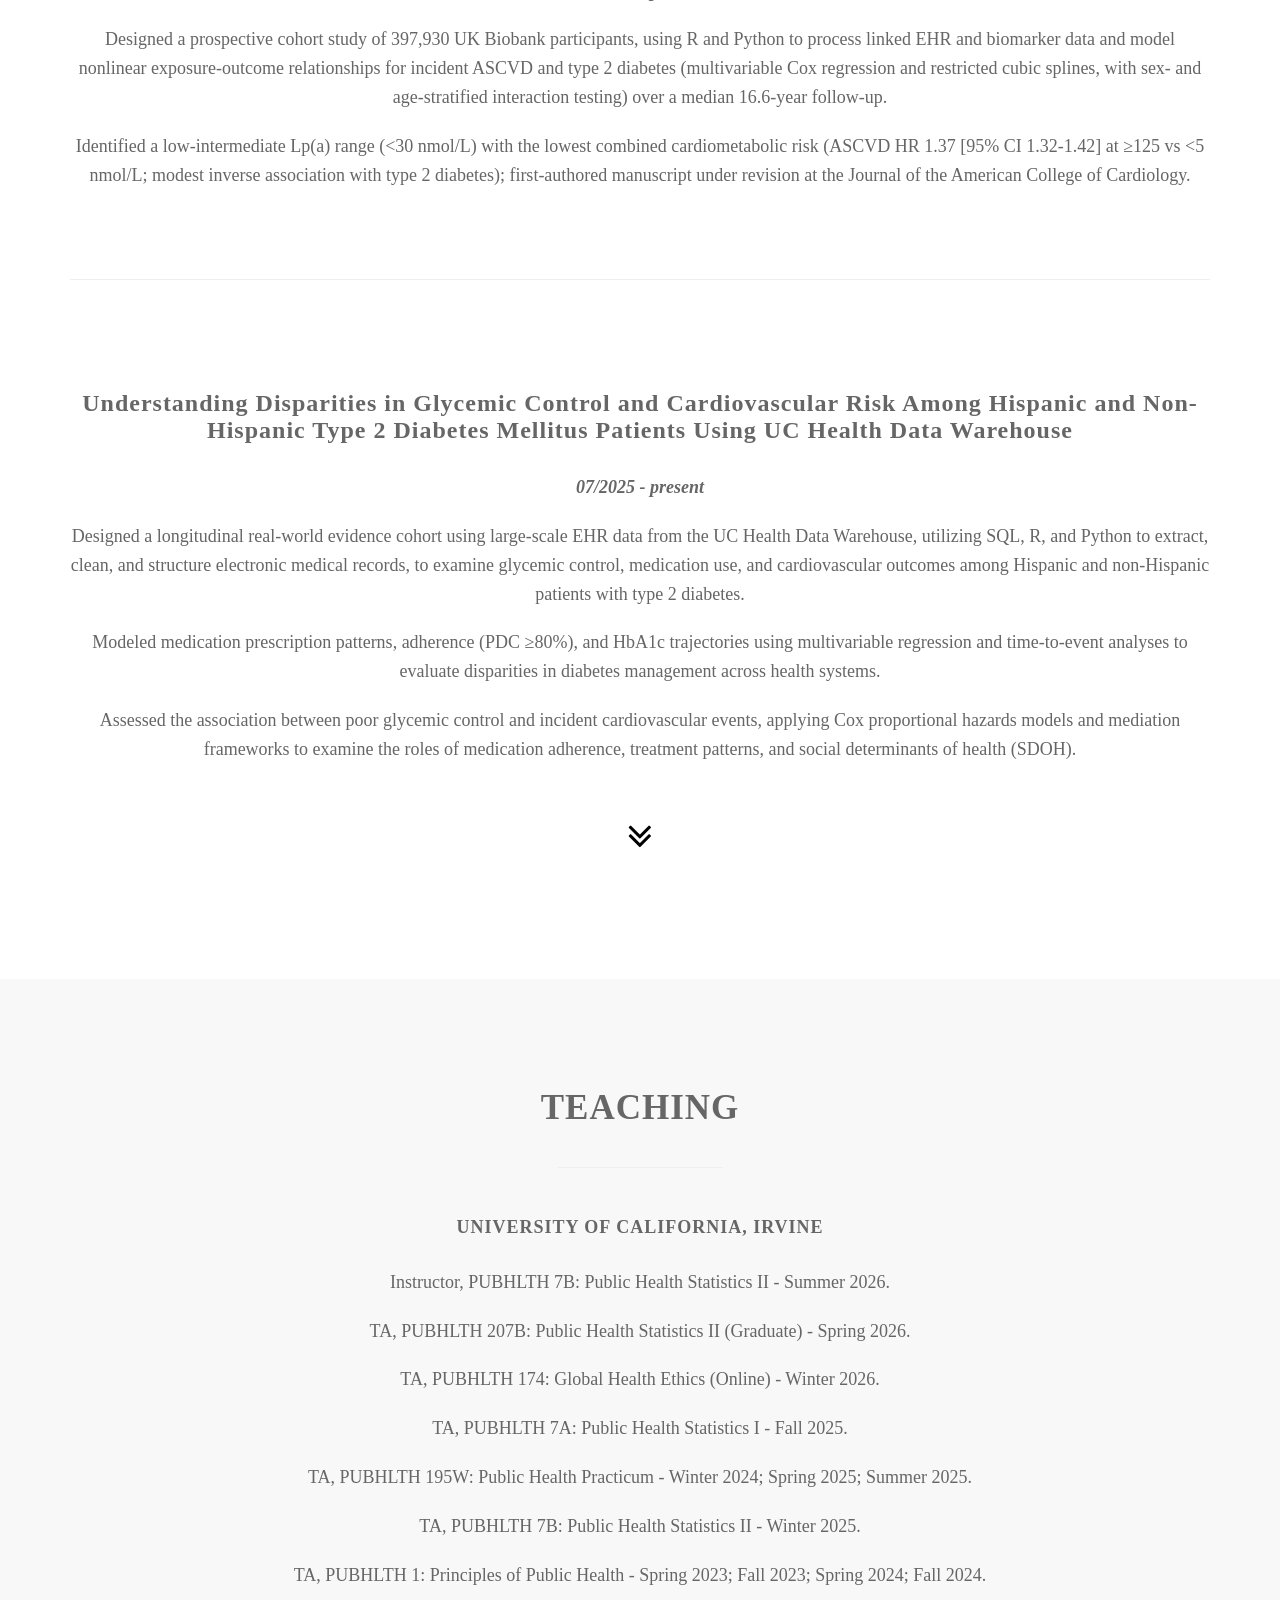
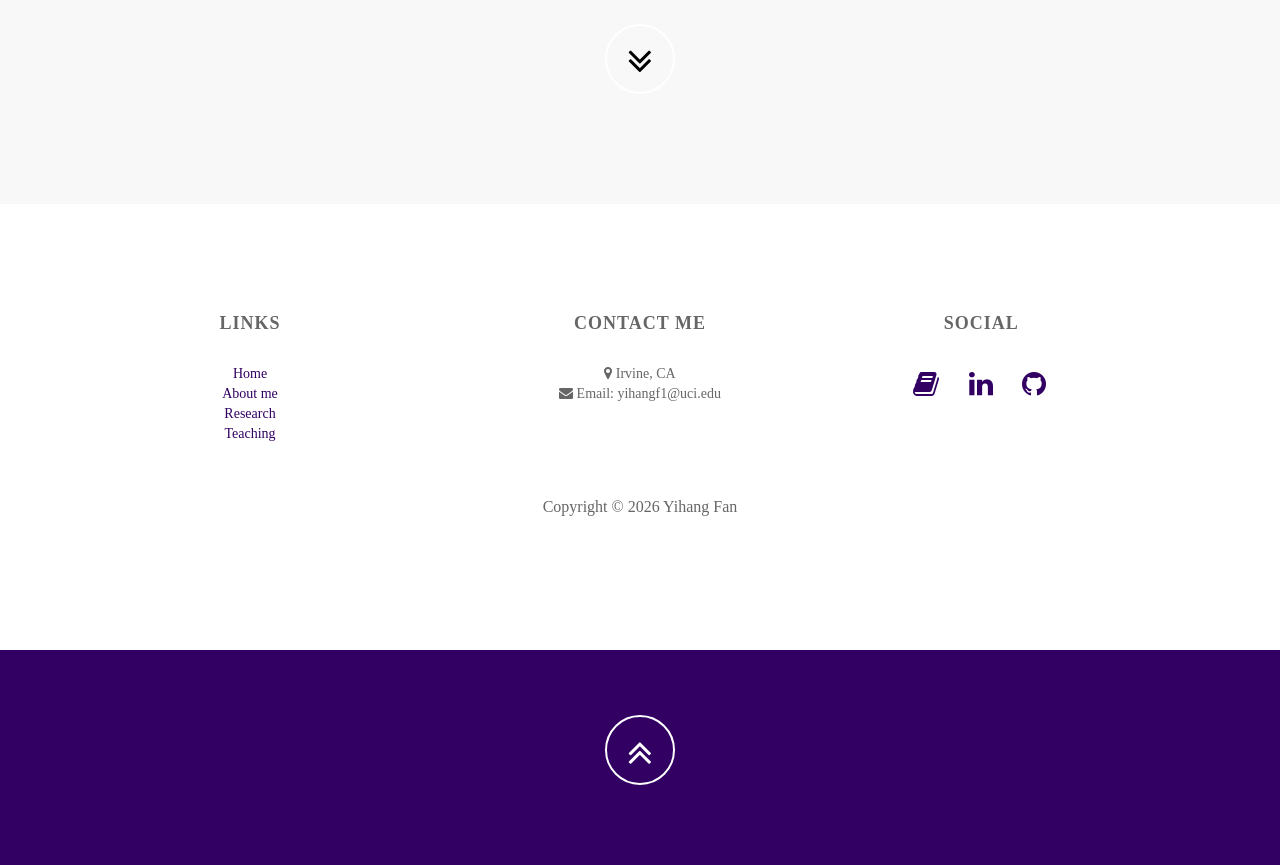
==== commit 5cbc5d36: "fix" ====
--- a/index.html
+++ b/index.html
@@ -145,20 +145,16 @@
 			</div>
 		</div>
         <div class="row row-content">
-            <div class="col-xs-12">
-                <!-- <p style="padding:20px;"></p> -->
+            <div class="col-xs-6 col-lg-3">
+				<img src="img/me/headshot.jpg" alt="" class="img-responsive img-thumbnail" />
+            </div>
+            <div style="display: inline-block; text-align: left; max-width: 850px; width: 100%;">
                 <h3 align=center style="text-transform: none;">Lipoprotein(a), Family History, and Incidence of Premature ASCVD Events Pooled Cohort Study</h3>
-            </div>
-            <div class="col-xs-12">
-               <p style="font-size:18px; font-style: italic"><b>04/2024 - 07/2025</b></p>
-                <p style="font-size:18px">Harmonized Lp(a) and covariate definitions across five NIH-funded U.S. cohorts (ARIC, CARDIA, MESA, JHS, FHSOffspring; >27,000 participants, ~21-year follow-up), applying cohort-specific standardization and percentile-based categorization, then ran pooled multivariable Cox proportional-hazards models accounting for between-cohort heterogeneity.</p>
-                <p style="font-size:18px">My experience includes developing analytic cohorts and data workflows using SQL, SAS, R, and Python. In this work, I regularly draw on the UC Health Data Warehouse, TriNetX, UK Biobank, and NIH-supported cardiovascular cohorts, while exploring patient cohorts using Epic Cosmos.</p>
-                <!-- <p>
-		            <a class="btn btn-info" data-toggle="tooltip" title="Click here to get more information" data-placement="bottom" href="https://bowieyelpcamp.herokuapp.com/" target="_blank">Visit the web app &raquo;</a>
-		        </p>
-		        <img class="rounded float-left" src="img/works/16.jpg" alt="proj1" style="width: 30%; height: 30%">
-                <img class="rounded float-center" src="img/works/17.jpg" alt="proj1" style="width: 30%; height: 30%">
-                <img class="rounded float-right" src="img/works/18.jpg" alt="proj1" style="width: 30%; height: 30%"> -->
+                <div style="display: inline-block; text-align: left; max-width: 850px; width: 100%;">
+                    <p style="font-size:18px; font-style: italic"><b>04/2024 - 07/2025</b></p>
+                    <p style="font-size:18px">Harmonized Lp(a) and covariate definitions across five NIH-funded U.S. cohorts (ARIC, CARDIA, MESA, JHS, FHSOffspring; >27,000 participants, ~21-year follow-up), applying cohort-specific standardization and percentile-based categorization, then ran pooled multivariable Cox proportional-hazards models accounting for between-cohort heterogeneity.</p>
+                    <p style="font-size:18px">My experience includes developing analytic cohorts and data workflows using SQL, SAS, R, and Python. In this work, I regularly draw on the UC Health Data Warehouse, TriNetX, UK Biobank, and NIH-supported cardiovascular cohorts, while exploring patient cohorts using Epic Cosmos.</p>
+                </div>
             </div>
         </div>
         
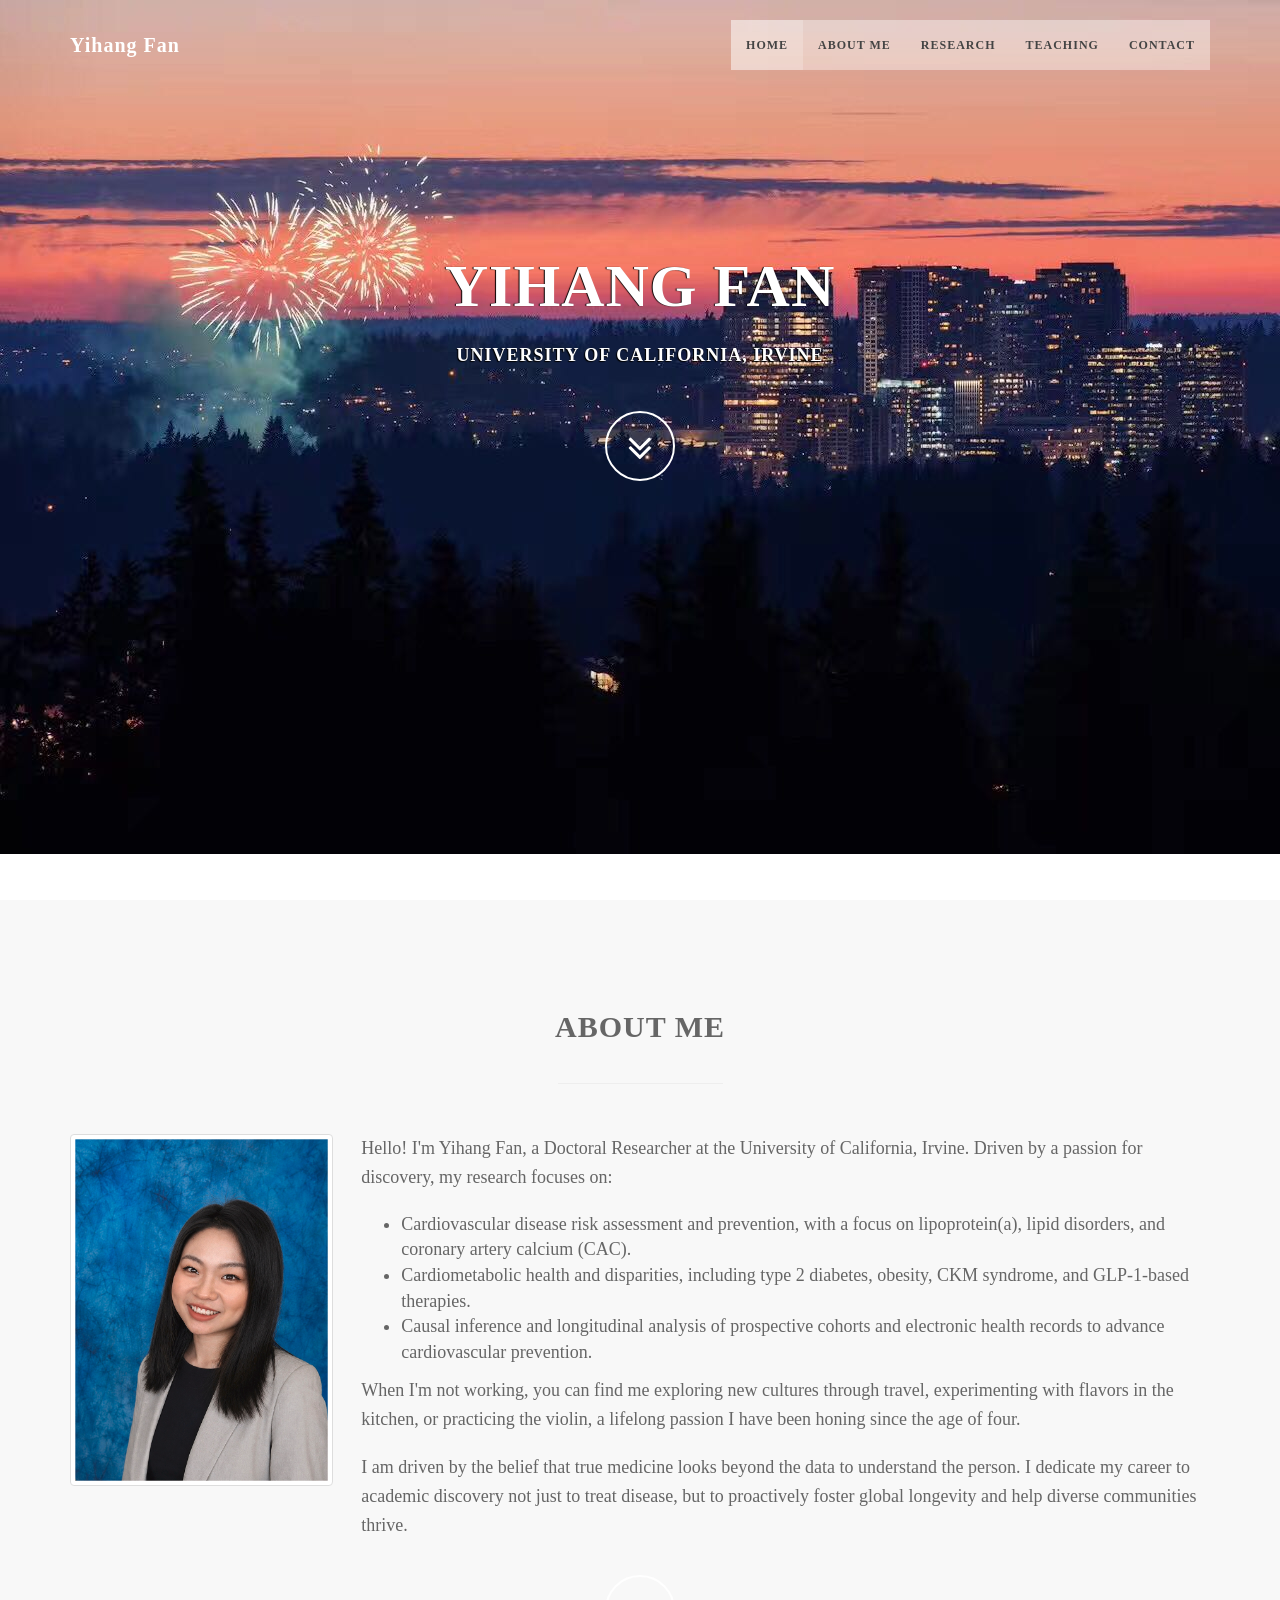
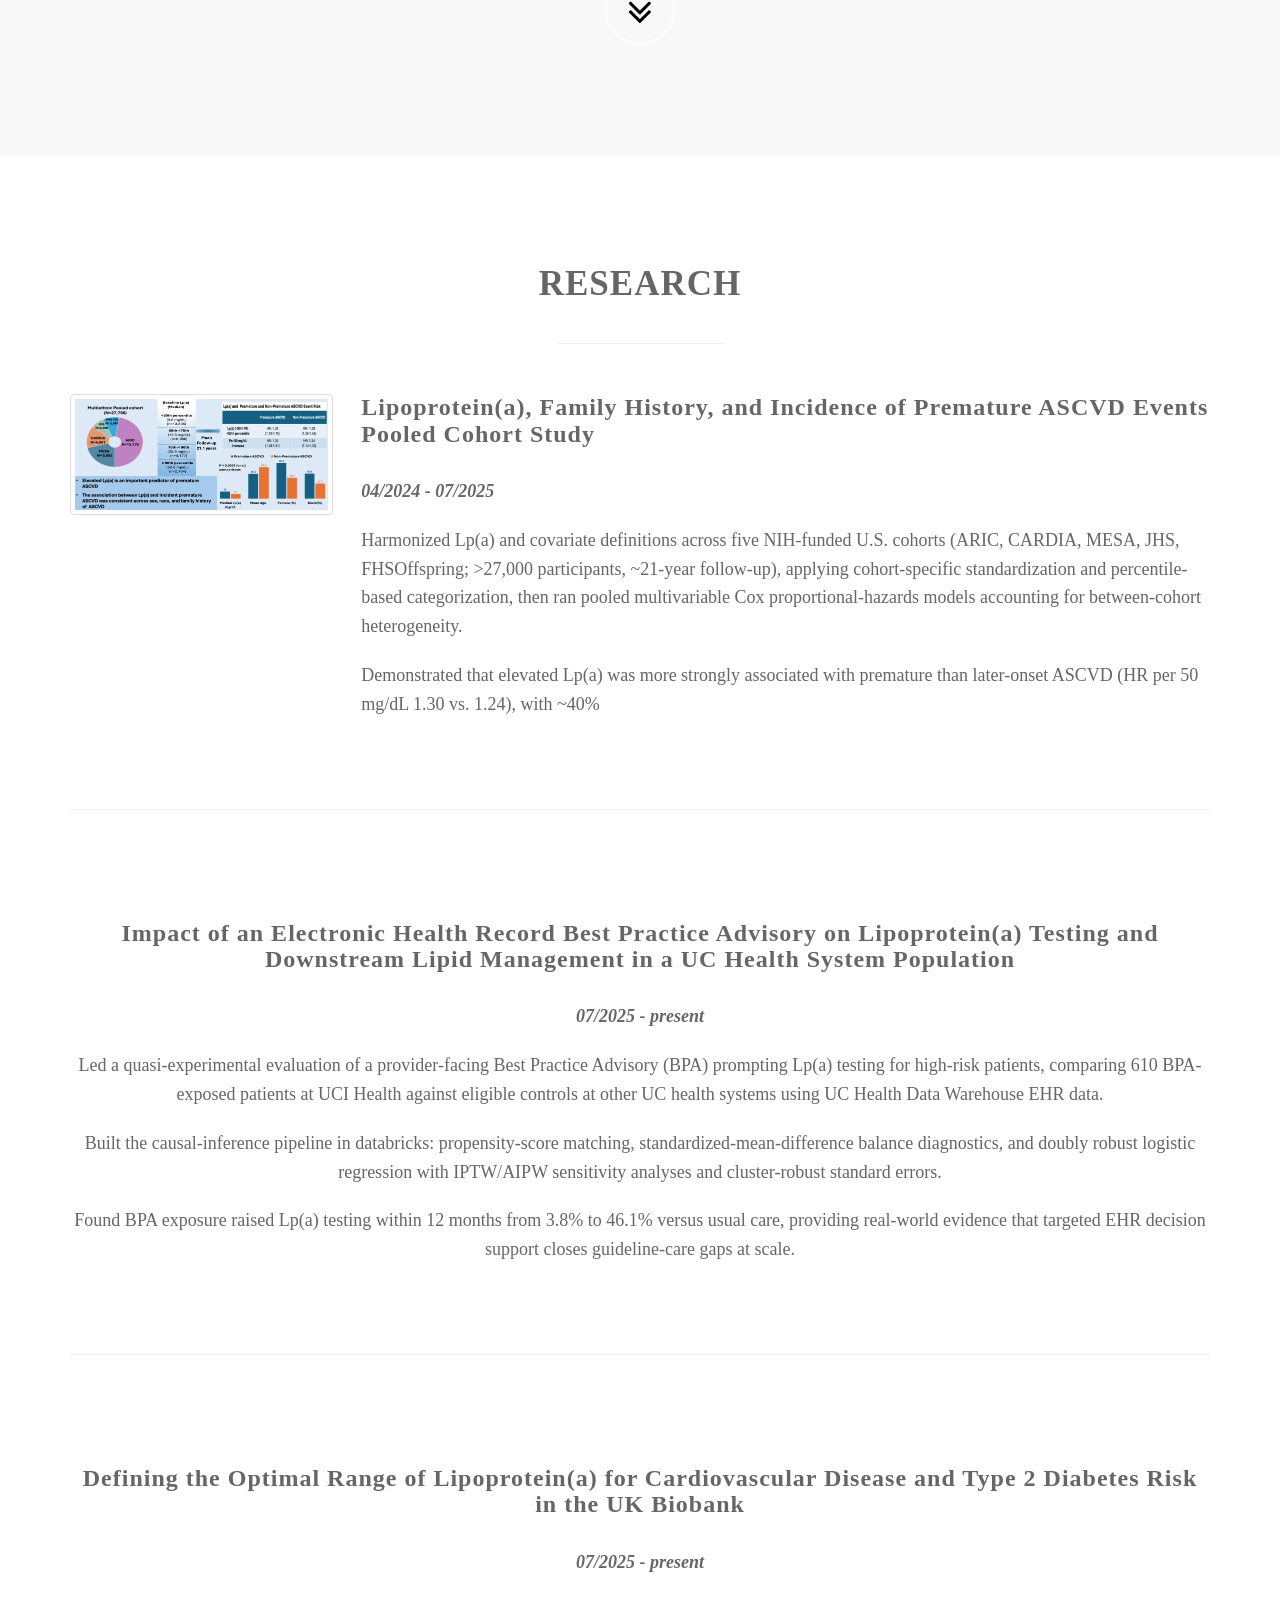
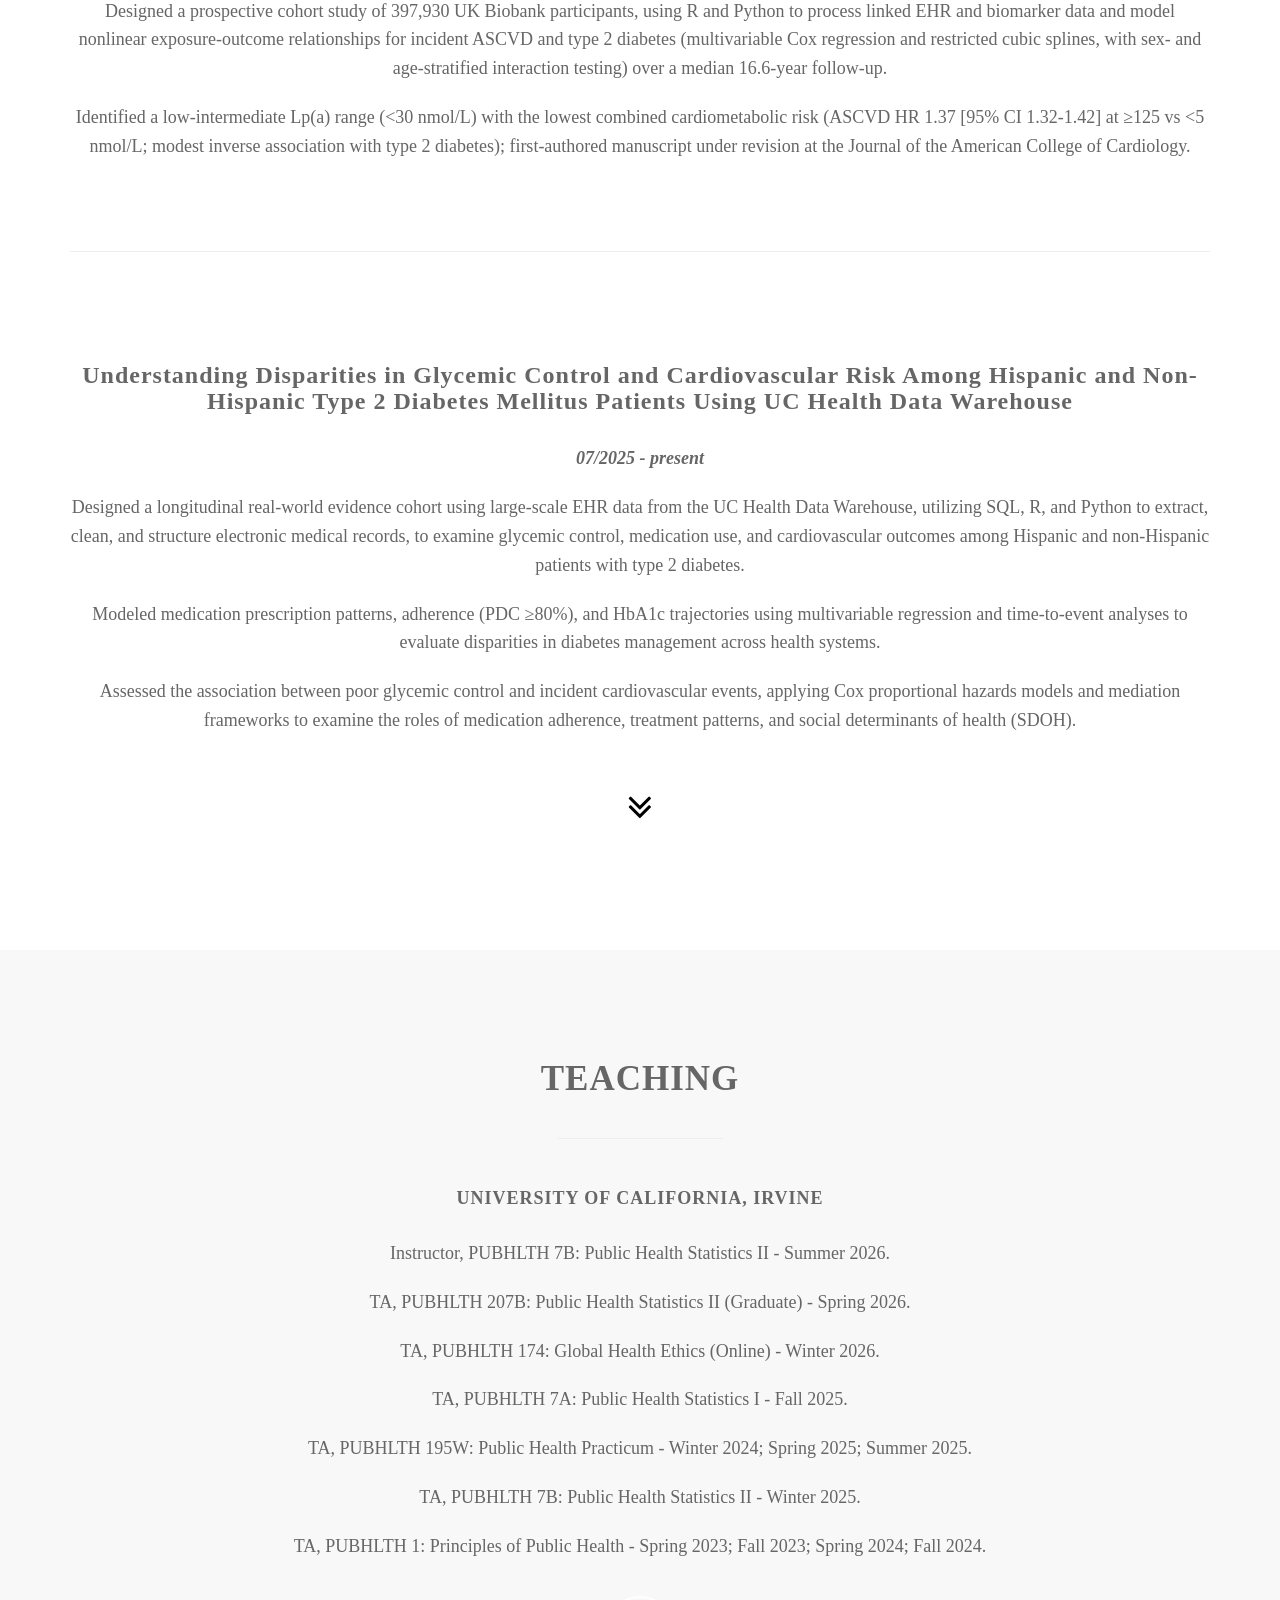
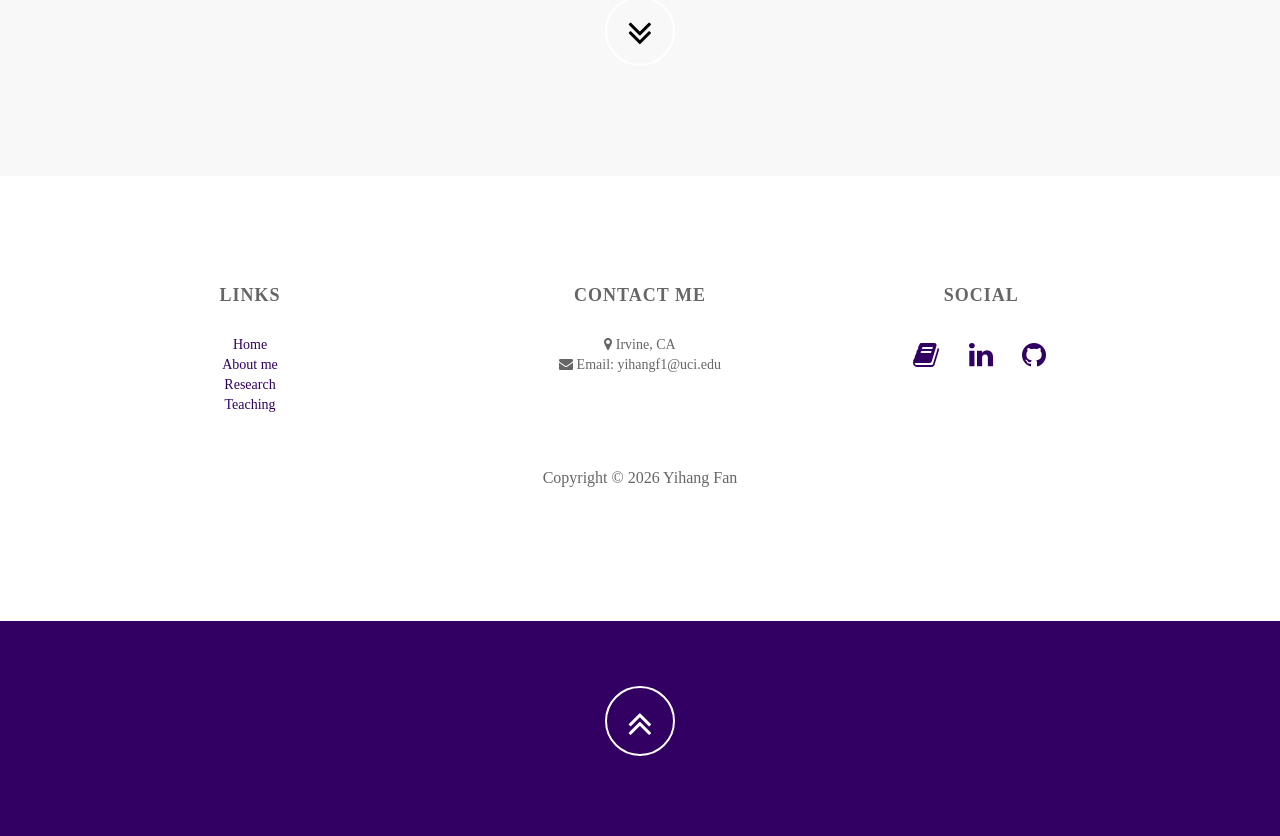
==== commit 56f84133: "fix" ====
--- a/index.html
+++ b/index.html
@@ -146,14 +146,14 @@
 		</div>
         <div class="row row-content">
             <div class="col-xs-6 col-lg-3">
-				<img src="img/me/headshot.jpg" alt="" class="img-responsive img-thumbnail" />
+				<img src="img/research-img/1.png" alt="" class="img-responsive img-thumbnail" />
             </div>
             <div style="display: inline-block; text-align: left; max-width: 850px; width: 100%;">
-                <h3 align=center style="text-transform: none;">Lipoprotein(a), Family History, and Incidence of Premature ASCVD Events Pooled Cohort Study</h3>
+                <h3 align=left style="text-transform: none;">Lipoprotein(a), Family History, and Incidence of Premature ASCVD Events Pooled Cohort Study</h3>
                 <div style="display: inline-block; text-align: left; max-width: 850px; width: 100%;">
                     <p style="font-size:18px; font-style: italic"><b>04/2024 - 07/2025</b></p>
                     <p style="font-size:18px">Harmonized Lp(a) and covariate definitions across five NIH-funded U.S. cohorts (ARIC, CARDIA, MESA, JHS, FHSOffspring; >27,000 participants, ~21-year follow-up), applying cohort-specific standardization and percentile-based categorization, then ran pooled multivariable Cox proportional-hazards models accounting for between-cohort heterogeneity.</p>
-                    <p style="font-size:18px">My experience includes developing analytic cohorts and data workflows using SQL, SAS, R, and Python. In this work, I regularly draw on the UC Health Data Warehouse, TriNetX, UK Biobank, and NIH-supported cardiovascular cohorts, while exploring patient cohorts using Epic Cosmos.</p>
+                    <p style="font-size:18px">Demonstrated that elevated Lp(a) was more strongly associated with premature than later-onset ASCVD (HR per 50 mg/dL 1.30 vs. 1.24), with ~40%</p>
                 </div>
             </div>
         </div>
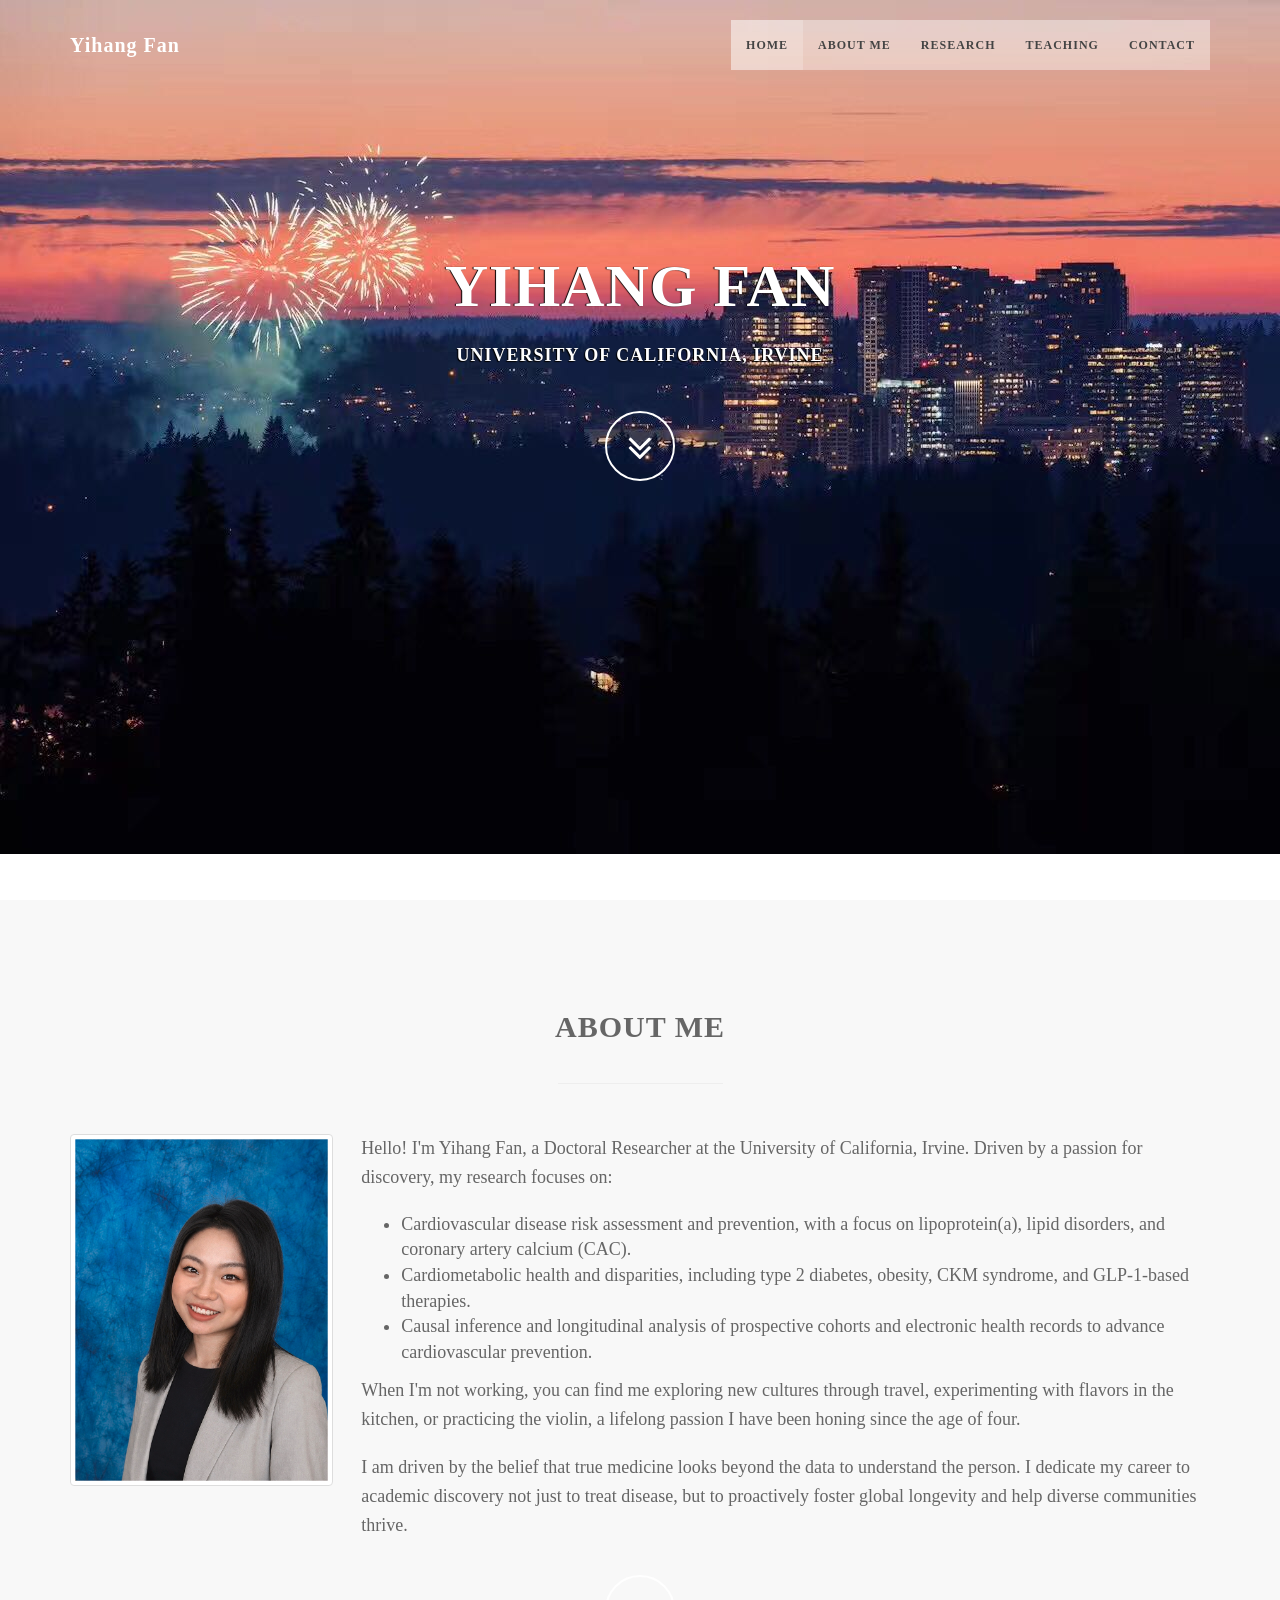
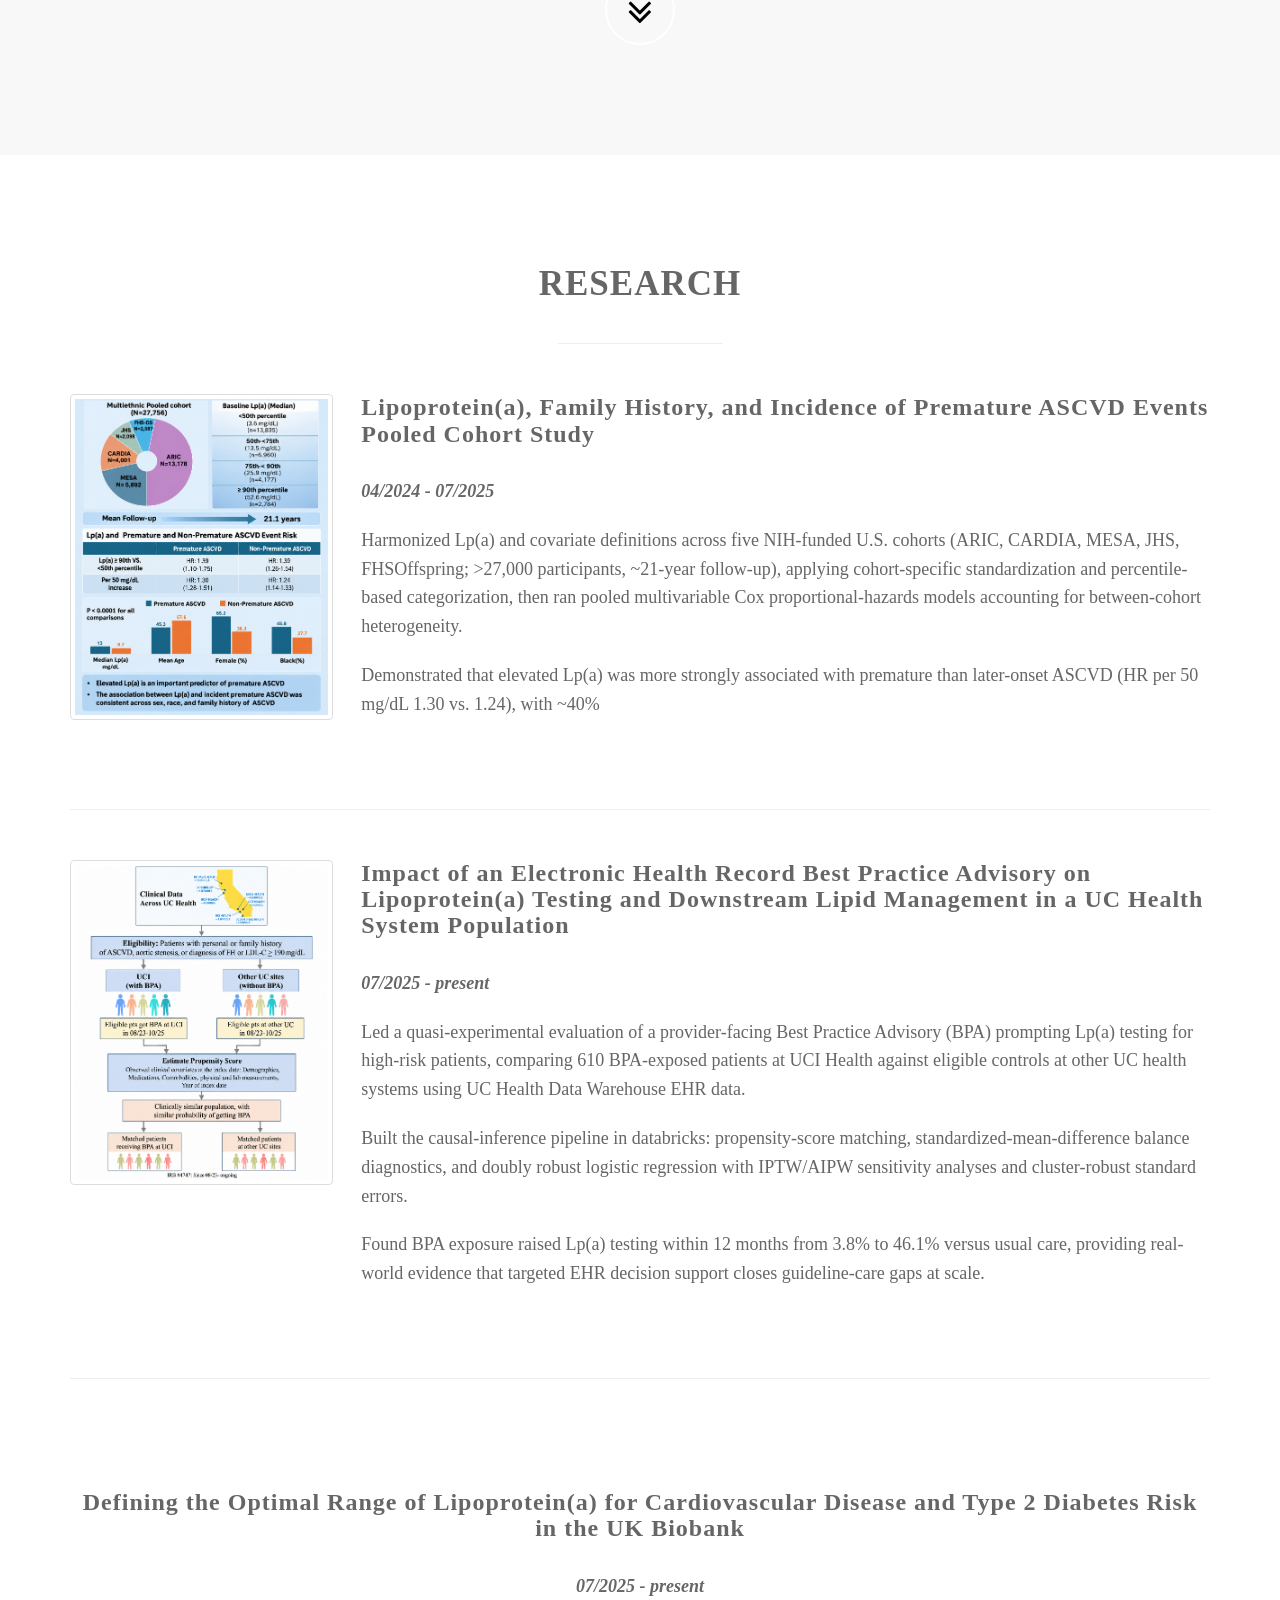
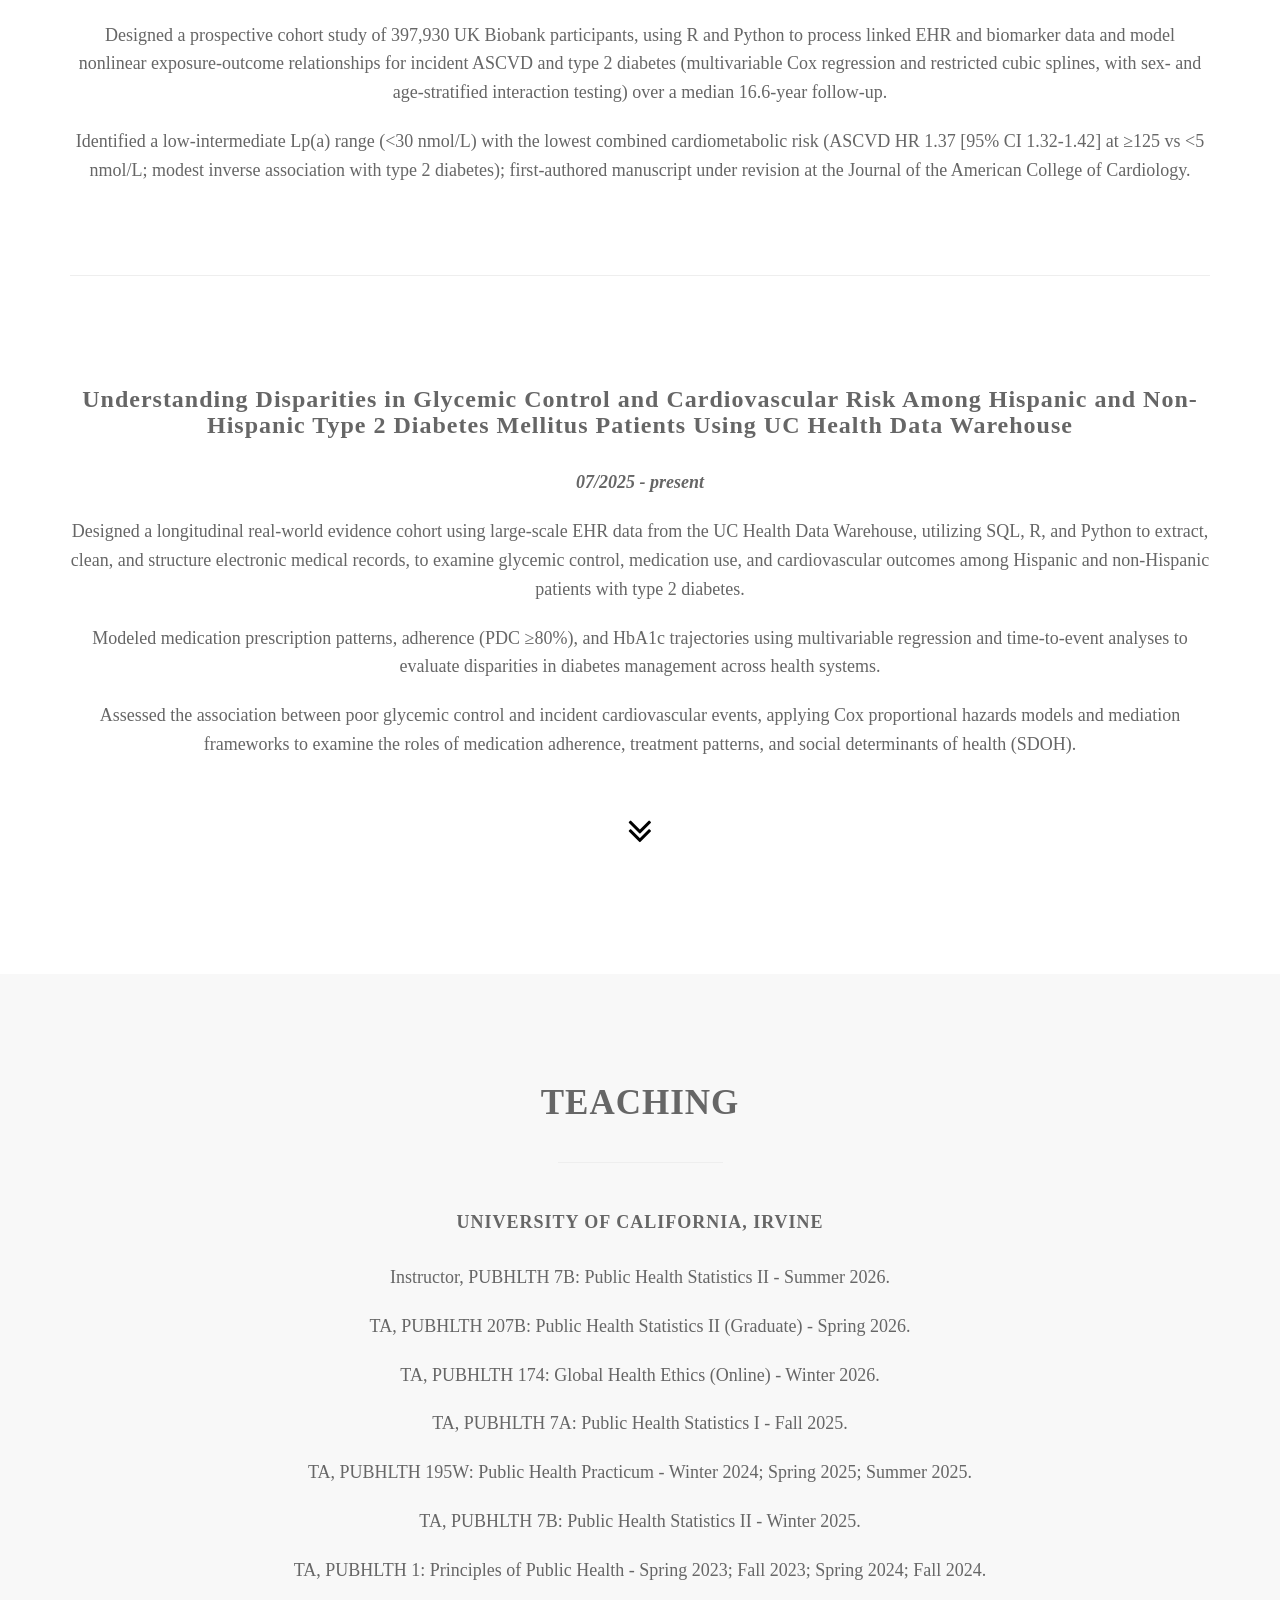
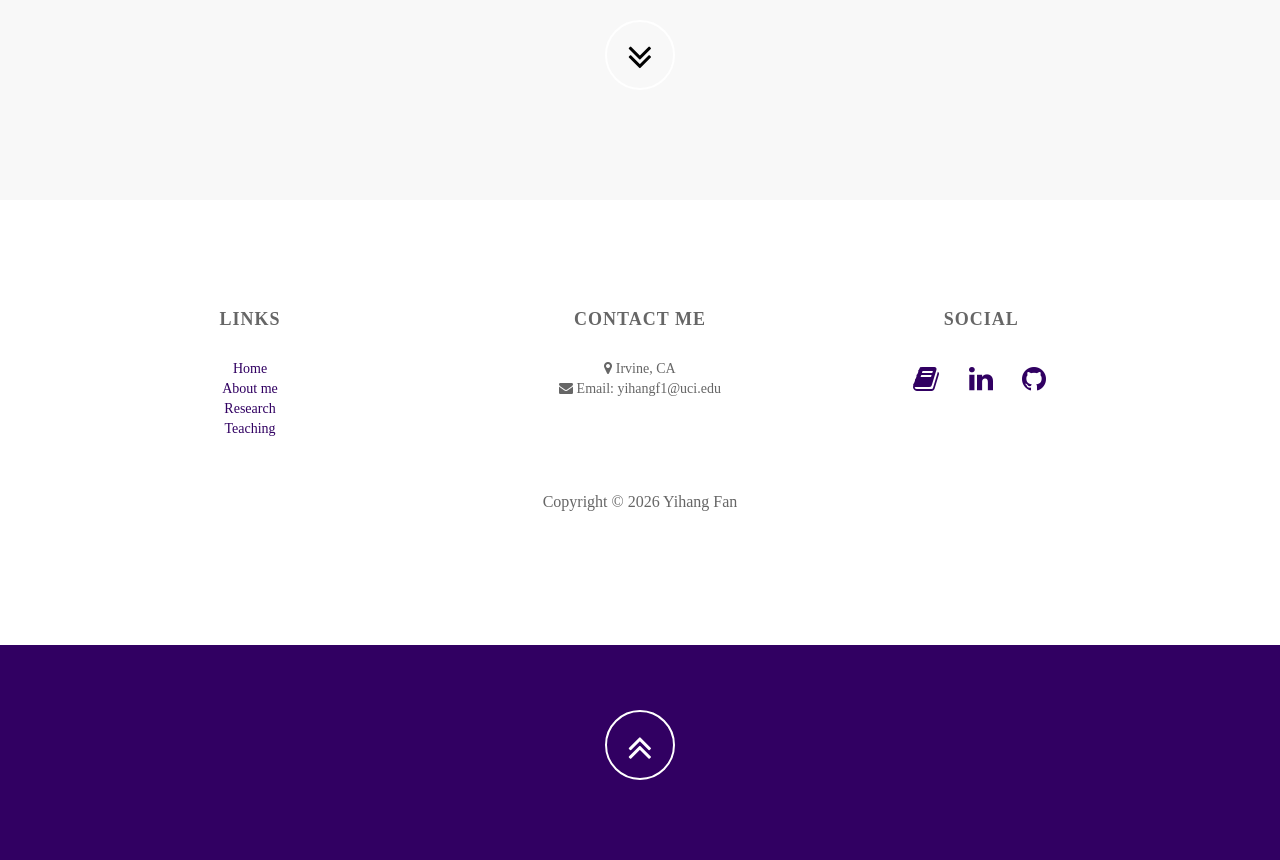
==== commit 426da603: "fix" ====
--- a/index.html
+++ b/index.html
@@ -166,21 +166,17 @@
 		</div>
 
         <div class="row row-content">
-            <div class="col-xs-12">
-                <p style="padding:20px;"></p>
-                <h3 align=center style="text-transform: none;">Impact of an Electronic Health Record Best Practice Advisory on Lipoprotein(a) Testing and Downstream Lipid Management in a UC Health System Population</h3>
-            </div>
-            <div class="col-xs-12">
-               <p style="font-size:18px; font-style: italic"><b>07/2025 - present</b></p>
-                <p style="font-size:18px">Led a quasi-experimental evaluation of a provider-facing Best Practice Advisory (BPA) prompting Lp(a) testing for high-risk patients, comparing 610 BPA-exposed patients at UCI Health against eligible controls at other UC health systems using UC Health Data Warehouse EHR data.</p>
-                <p style="font-size:18px">Built the causal-inference pipeline in databricks: propensity-score matching, standardized-mean-difference balance diagnostics, and doubly robust logistic regression with IPTW/AIPW sensitivity analyses and cluster-robust standard errors.</p>
-                <p style="font-size:18px">Found BPA exposure raised Lp(a) testing within 12 months from 3.8% to 46.1% versus usual care, providing real-world evidence that targeted EHR decision support closes guideline-care gaps at scale.</p>
-                <!-- <p>
-		            <a class="btn btn-info" data-toggle="tooltip" title="Click here to get more information" data-placement="bottom" href="bigdata.html" target="_blank">See more information &raquo;</a>
-		        </p>
-                <img class="rounded float-left" src="img/works/1.jpg" alt="proj1" style="width: 30%; height: 30%">
-                <img class="rounded float-center" src="img/works/2.jpg" alt="proj1" style="width: 30%; height: 30%">
-                <img class="rounded float-right" src="img/works/3.jpg" alt="proj1" style="width: 30%; height: 30%"> -->
+            <div class="col-xs-6 col-lg-3">
+				<img src="img/research-img/2.png" alt="" class="img-responsive img-thumbnail" />
+            </div>
+            <div style="display: inline-block; text-align: left; max-width: 850px; width: 100%;">
+                <h3 align=left style="text-transform: none;">Impact of an Electronic Health Record Best Practice Advisory on Lipoprotein(a) Testing and Downstream Lipid Management in a UC Health System Population</h3>
+                <div style="display: inline-block; text-align: left; max-width: 850px; width: 100%;">
+                    <p style="font-size:18px; font-style: italic"><b>07/2025 - present</b></p>
+                    <p style="font-size:18px">Led a quasi-experimental evaluation of a provider-facing Best Practice Advisory (BPA) prompting Lp(a) testing for high-risk patients, comparing 610 BPA-exposed patients at UCI Health against eligible controls at other UC health systems using UC Health Data Warehouse EHR data.</p>
+                    <p style="font-size:18px">Built the causal-inference pipeline in databricks: propensity-score matching, standardized-mean-difference balance diagnostics, and doubly robust logistic regression with IPTW/AIPW sensitivity analyses and cluster-robust standard errors.</p>
+                    <p style="font-size:18px">Found BPA exposure raised Lp(a) testing within 12 months from 3.8% to 46.1% versus usual care, providing real-world evidence that targeted EHR decision support closes guideline-care gaps at scale.</p>
+                </div>
             </div>
         </div>
         
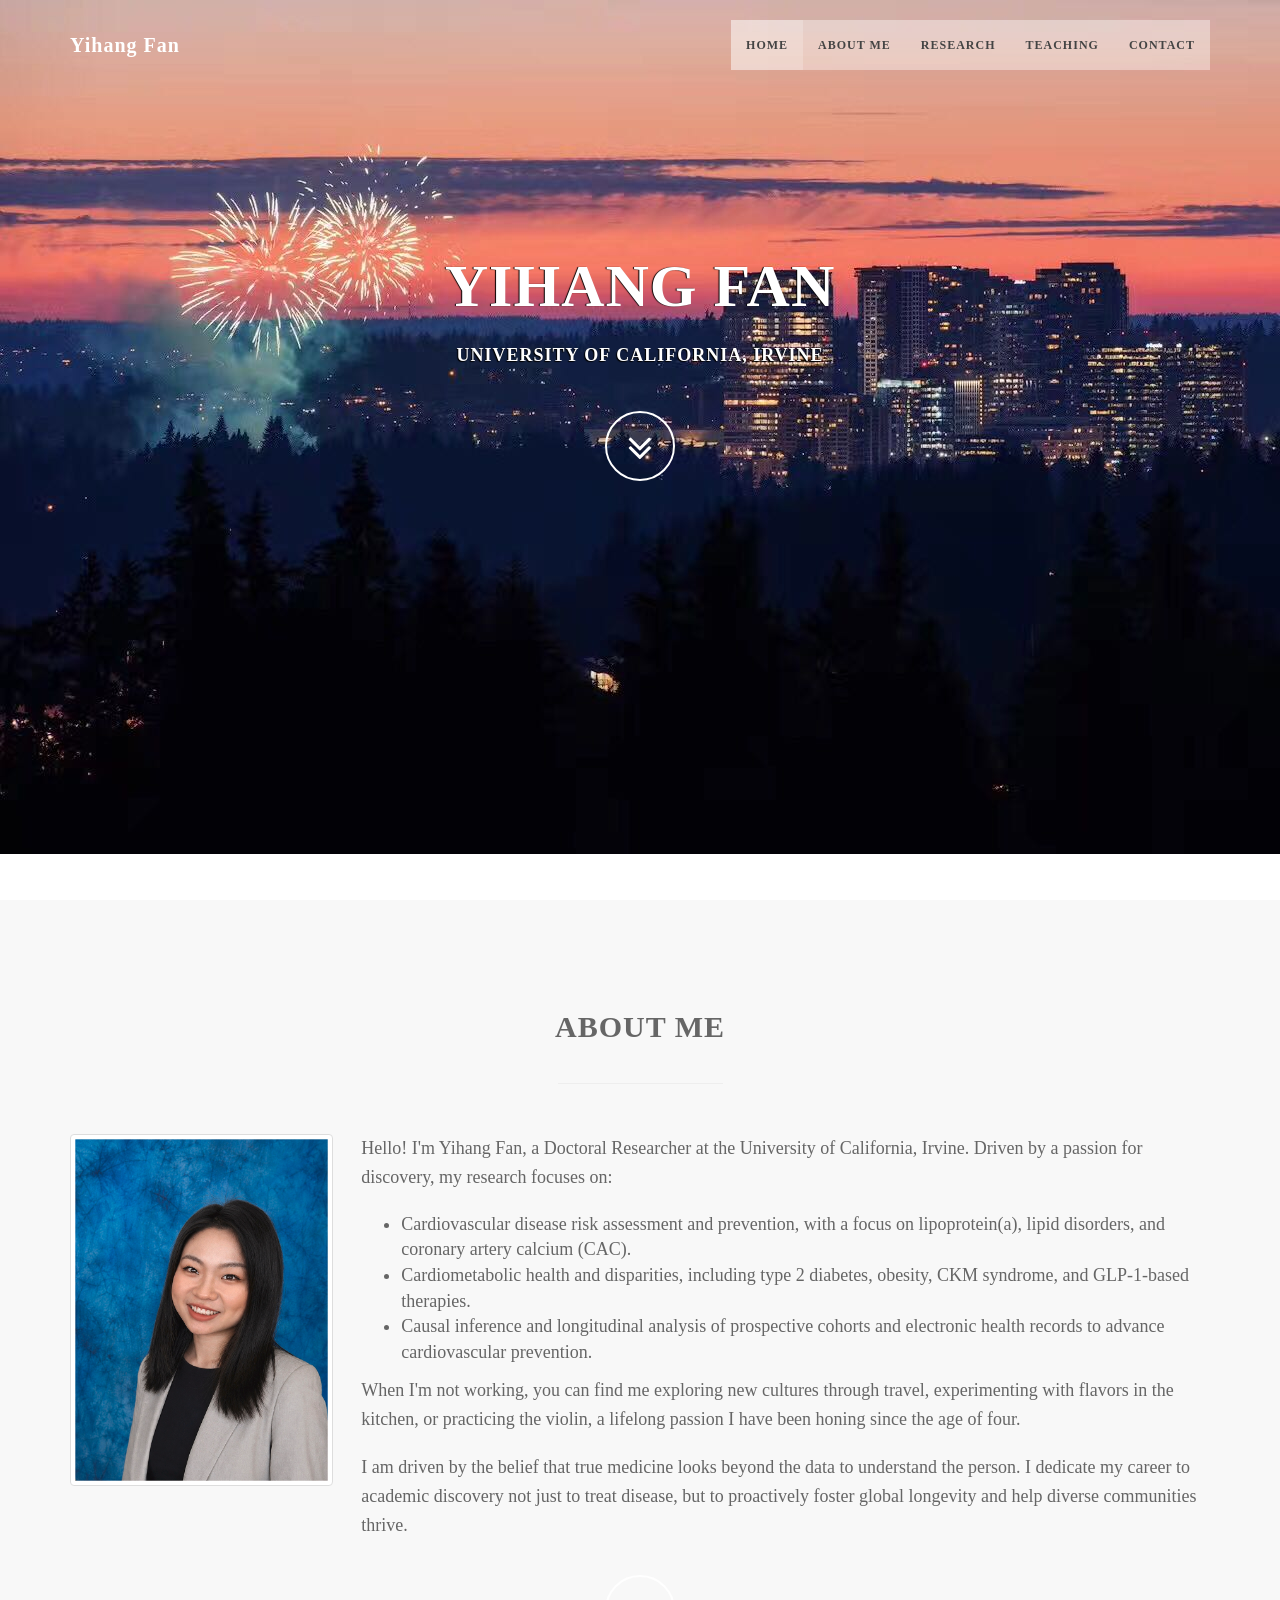
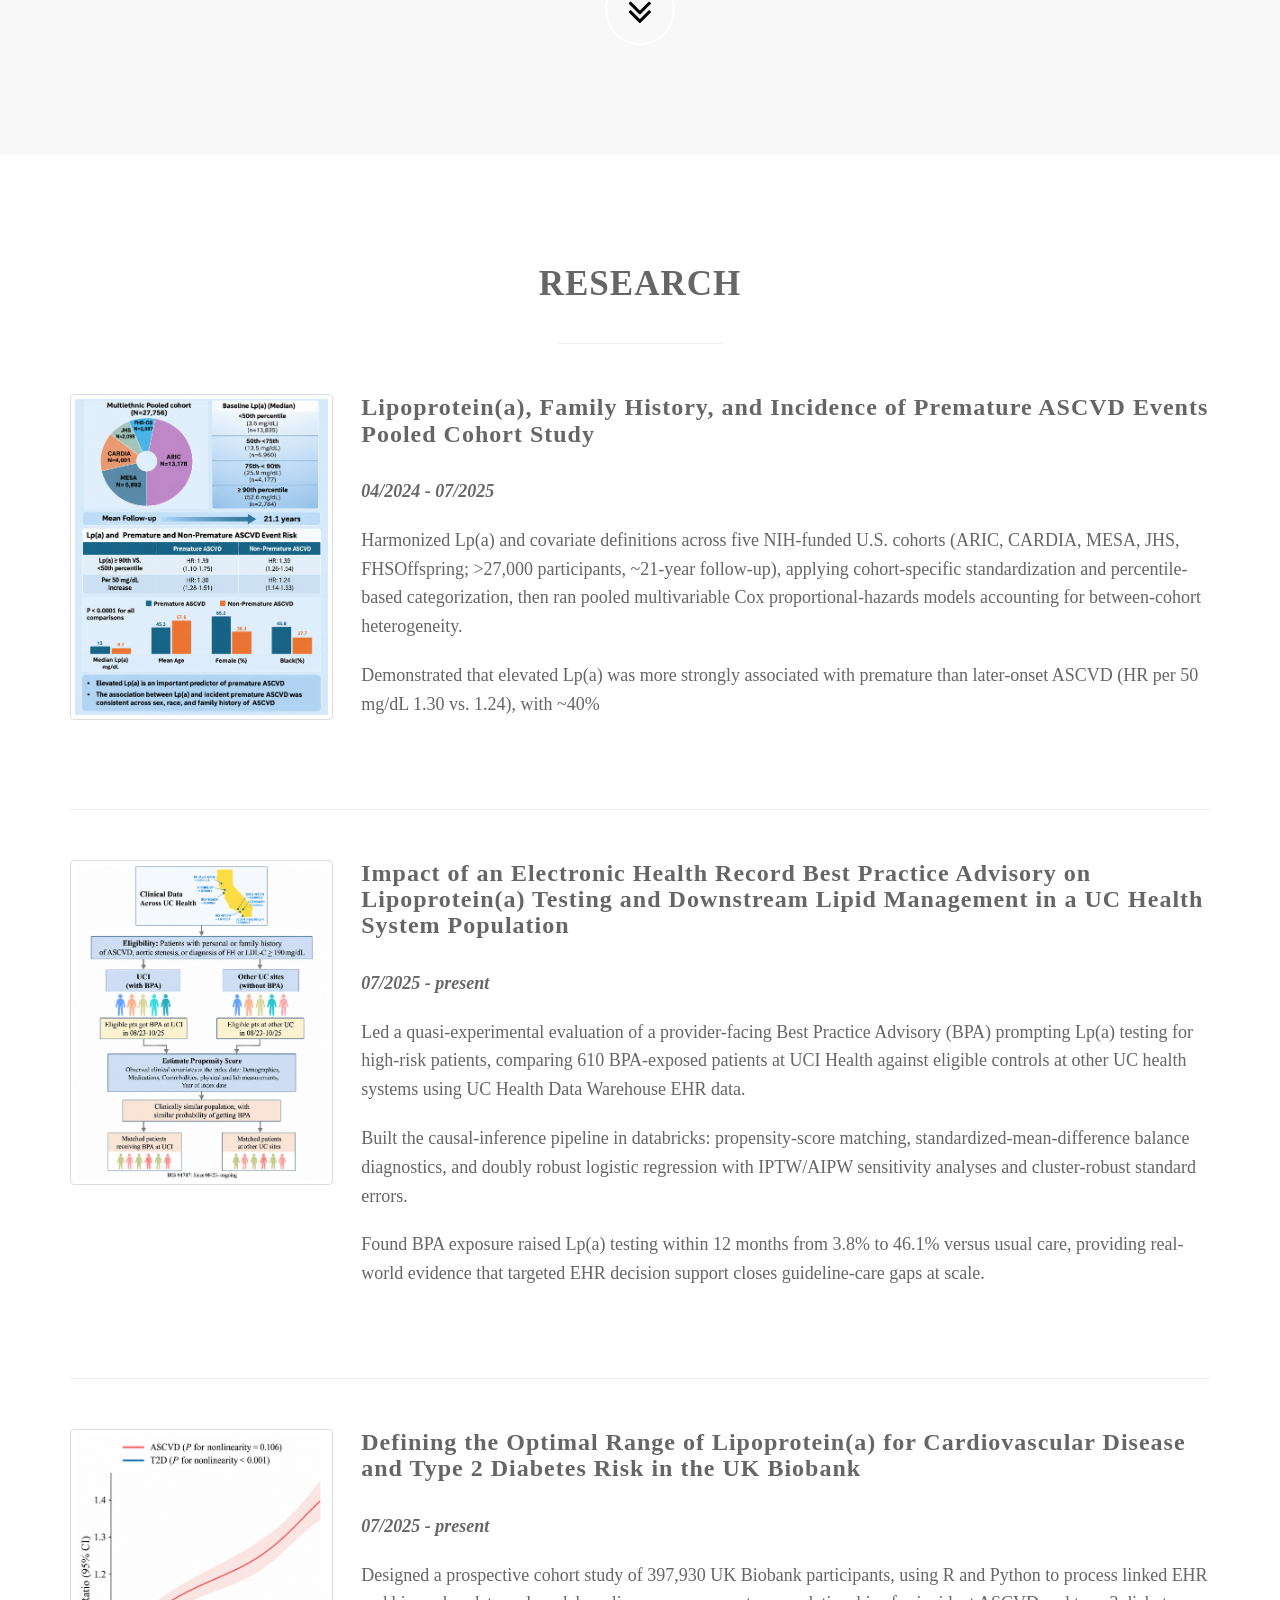
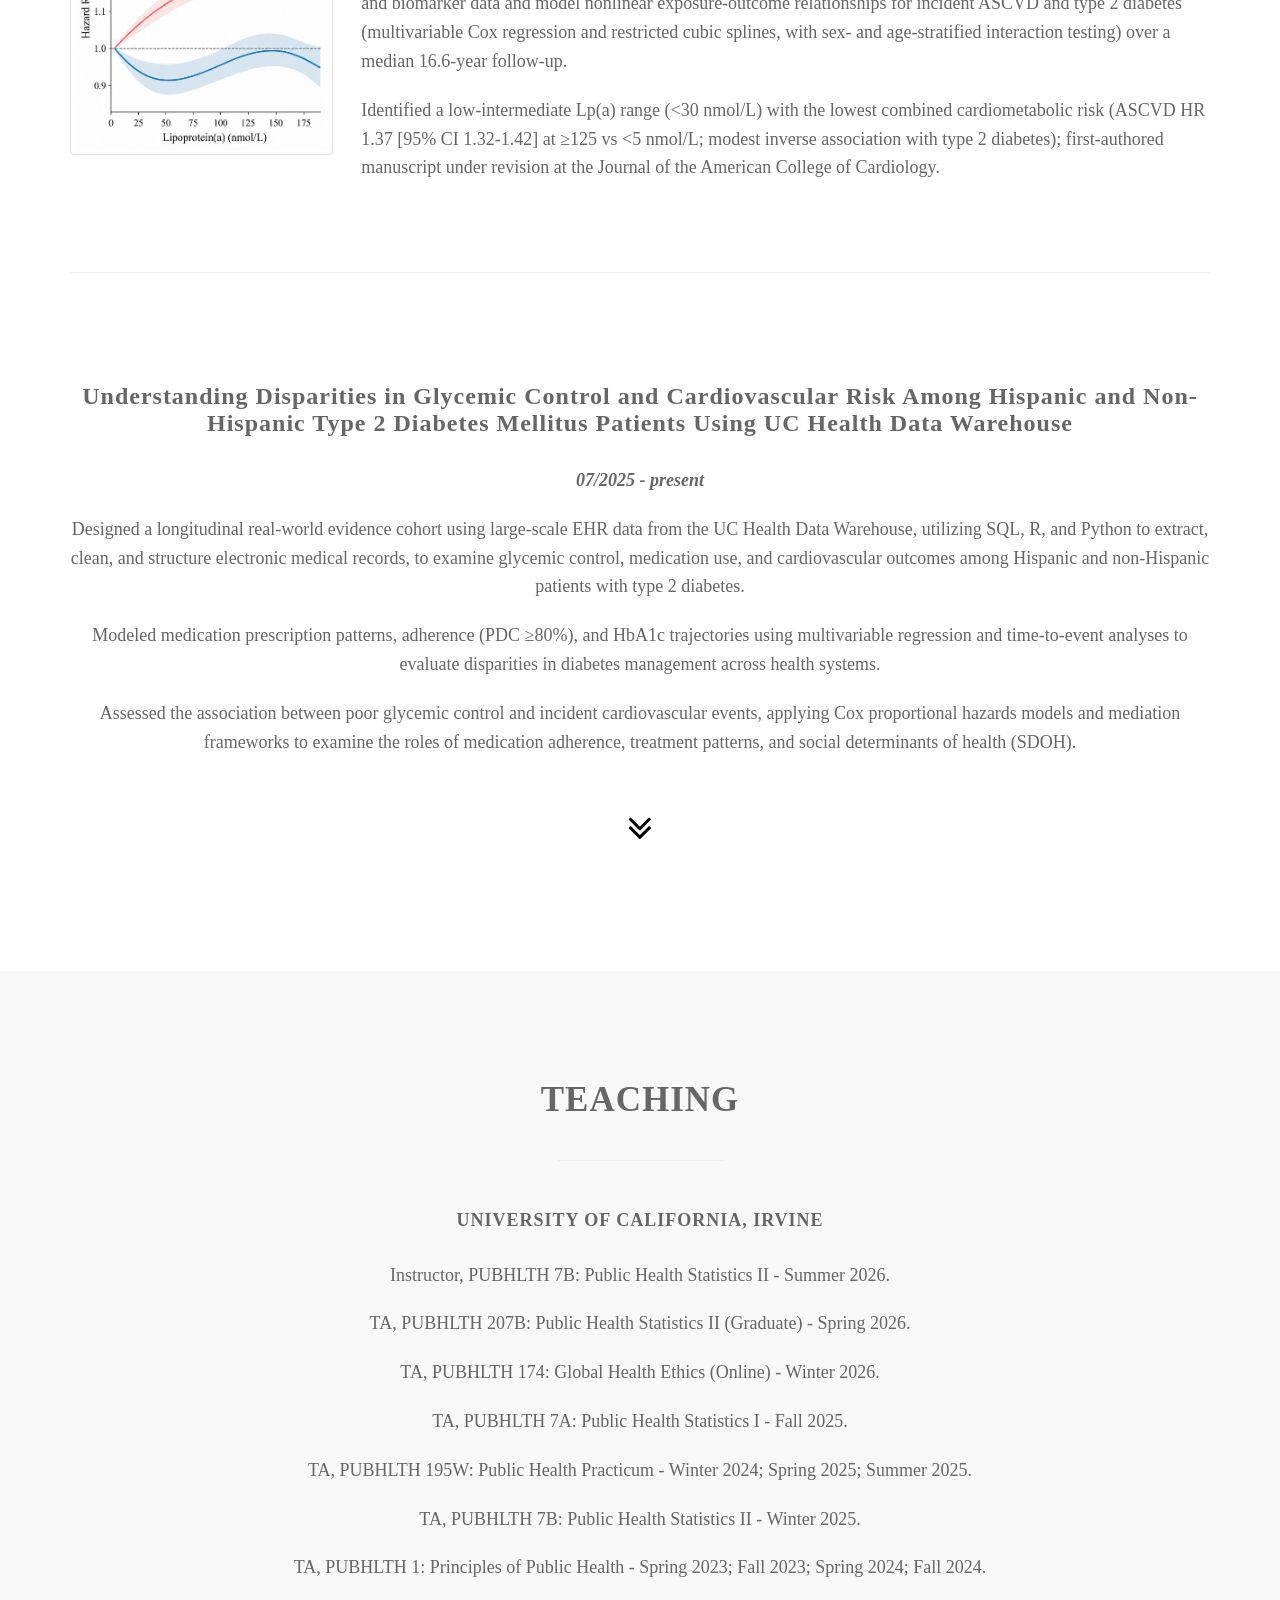
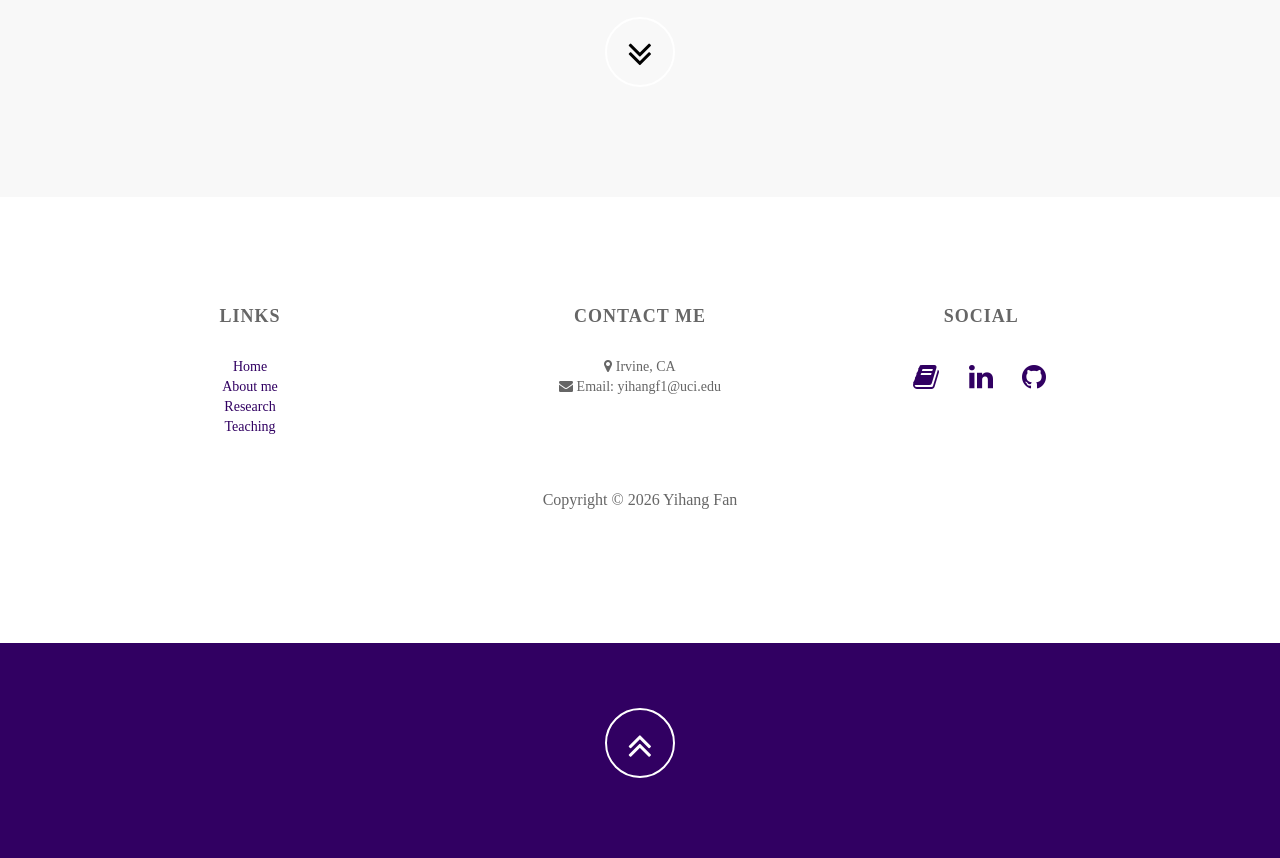
==== commit a457c291: "fix" ====
--- a/index.html
+++ b/index.html
@@ -188,18 +188,16 @@
 		</div>
         
         <div class="row row-content">
-            <div class="col-xs-12">
-                <p style="padding:20px;"></p>
-                <h3 align=center style="text-transform: none;">Defining the Optimal Range of Lipoprotein(a) for Cardiovascular Disease and Type 2 Diabetes Risk in the UK Biobank</h3>
-            </div>
-            <div class="col-xs-12">
-               <p style="font-size:18px; font-style: italic"><b>07/2025 - present</b></p>
-                <p style="font-size:18px">Designed a prospective cohort study of 397,930 UK Biobank participants, using R and Python to process linked EHR and biomarker data and model nonlinear exposure-outcome relationships for incident ASCVD and type 2 diabetes (multivariable Cox regression and restricted cubic splines, with sex- and age-stratified interaction testing) over a median 16.6-year follow-up.</p>
-                <p style="font-size:18px">Identified a low-intermediate Lp(a) range (<30 nmol/L) with the lowest combined cardiometabolic risk (ASCVD HR 1.37 [95% CI 1.32-1.42] at ≥125 vs <5 nmol/L; modest inverse association with type 2 diabetes); first-authored manuscript under revision at the Journal of the American College of Cardiology.</p>
-                <!-- <p><a class="btn btn-info" data-toggle="tooltip" title="Click here to get more information" data-placement="bottom" href="https://ibwpang.github.io/ColorGame" target="_blank">Play this game &raquo;</a></p>
-                <img class="rounded float-left" src="img/works/19.jpg" alt="proj1" style="width: 30%; height: 30%">
-                <img class="rounded float-center" src="img/works/20.jpg" alt="proj1" style="width: 30%; height: 30%">
-                <img class="rounded float-right" src="img/works/21.jpg" alt="proj1" style="width: 30%; height: 30%"> -->
+            <div class="col-xs-6 col-lg-3">
+				<img src="img/research-img/3.png" alt="" class="img-responsive img-thumbnail" />
+            </div>
+            <div style="display: inline-block; text-align: left; max-width: 850px; width: 100%;">
+                <h3 align=left style="text-transform: none;">Defining the Optimal Range of Lipoprotein(a) for Cardiovascular Disease and Type 2 Diabetes Risk in the UK Biobank</h3>
+                <div style="display: inline-block; text-align: left; max-width: 850px; width: 100%;">
+                    <p style="font-size:18px; font-style: italic"><b>07/2025 - present</b></p>
+                    <p style="font-size:18px">Designed a prospective cohort study of 397,930 UK Biobank participants, using R and Python to process linked EHR and biomarker data and model nonlinear exposure-outcome relationships for incident ASCVD and type 2 diabetes (multivariable Cox regression and restricted cubic splines, with sex- and age-stratified interaction testing) over a median 16.6-year follow-up.</p>
+                    <p style="font-size:18px">Identified a low-intermediate Lp(a) range (<30 nmol/L) with the lowest combined cardiometabolic risk (ASCVD HR 1.37 [95% CI 1.32-1.42] at ≥125 vs <5 nmol/L; modest inverse association with type 2 diabetes); first-authored manuscript under revision at the Journal of the American College of Cardiology.</p>
+                </div>
             </div>
         </div>
         
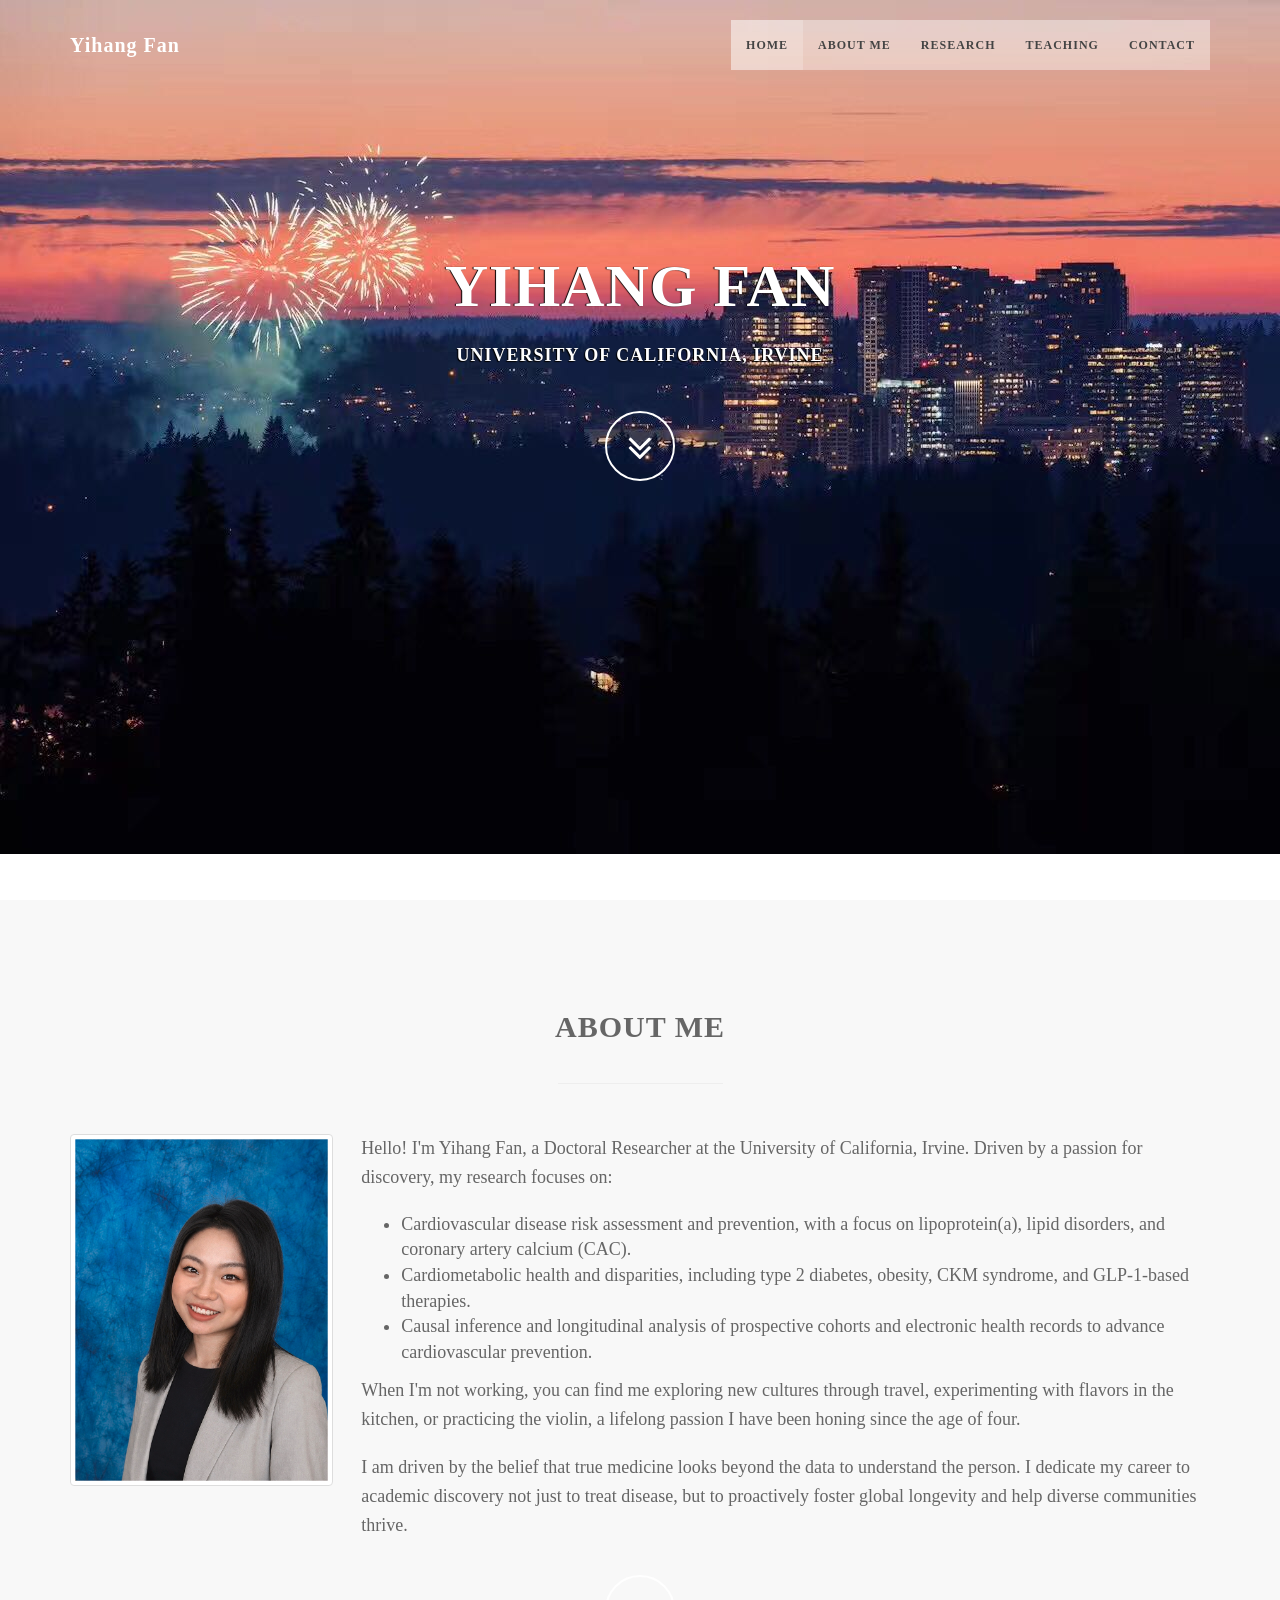
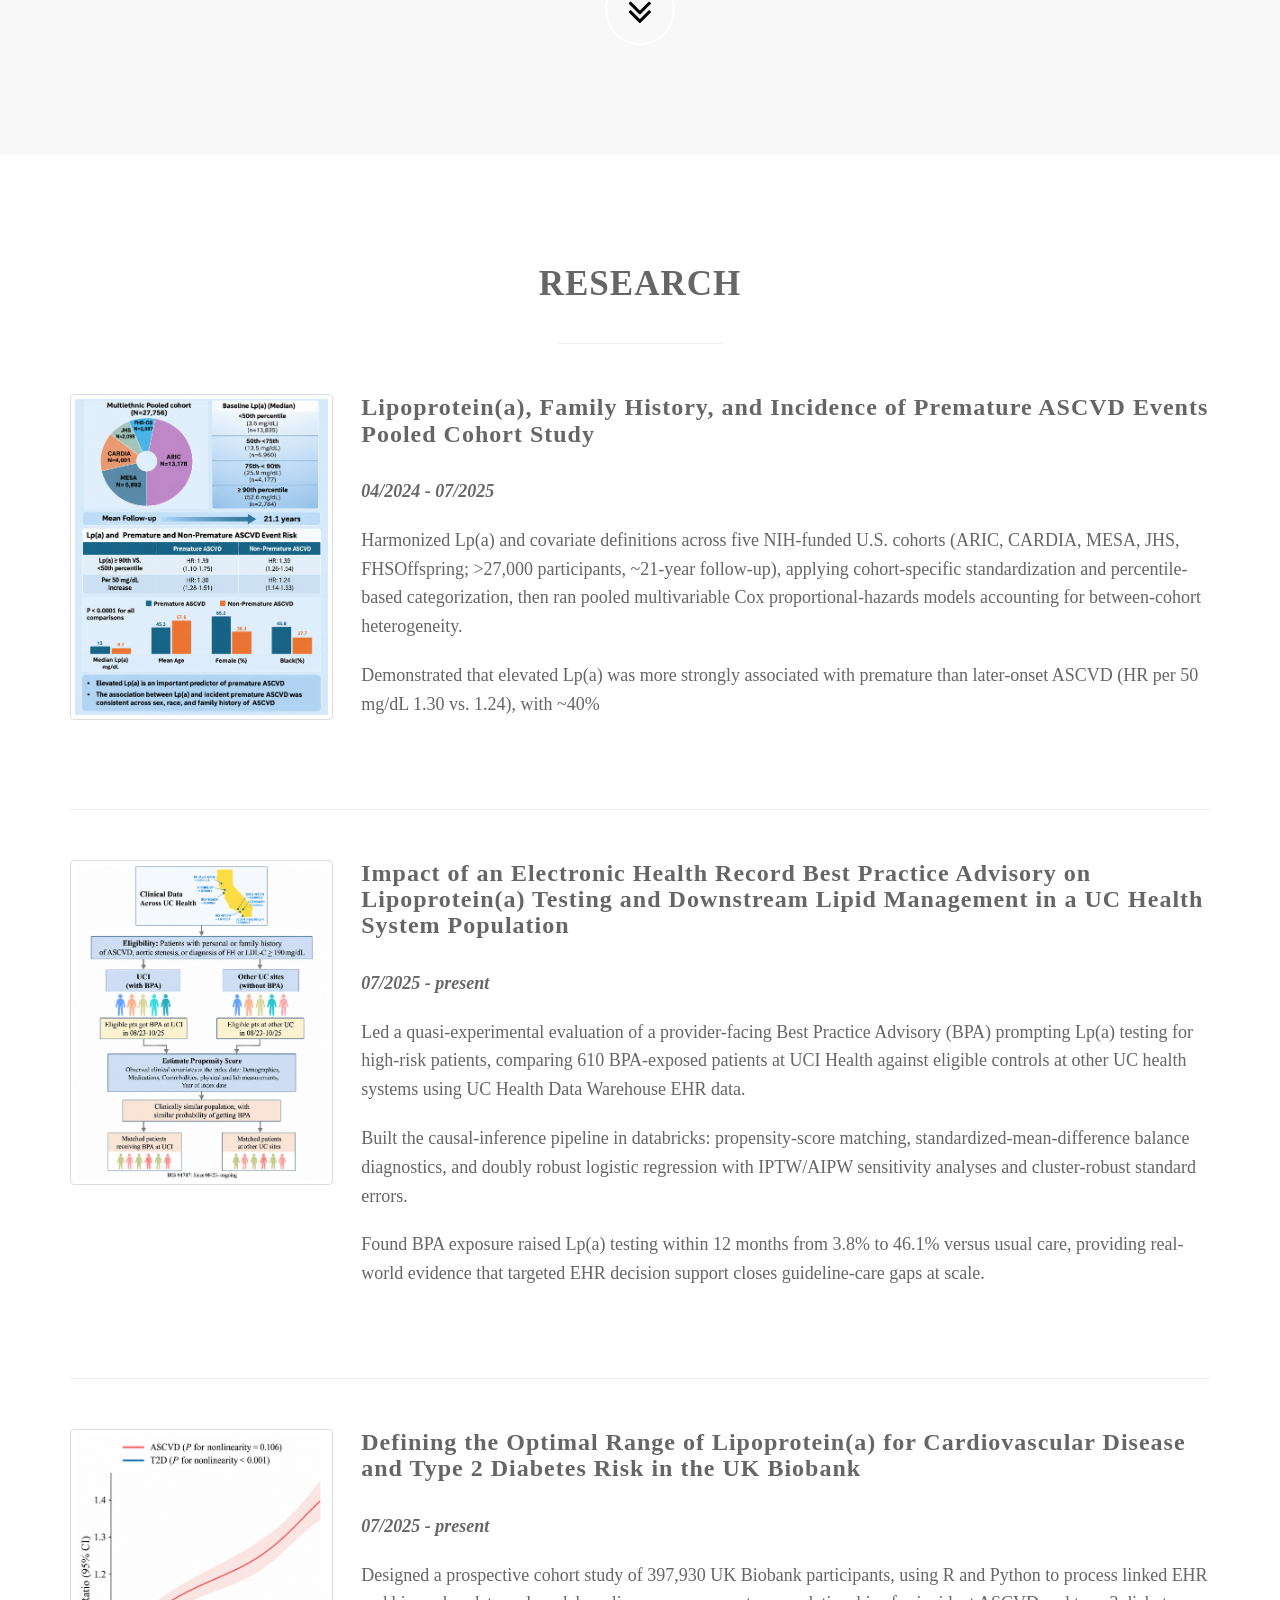
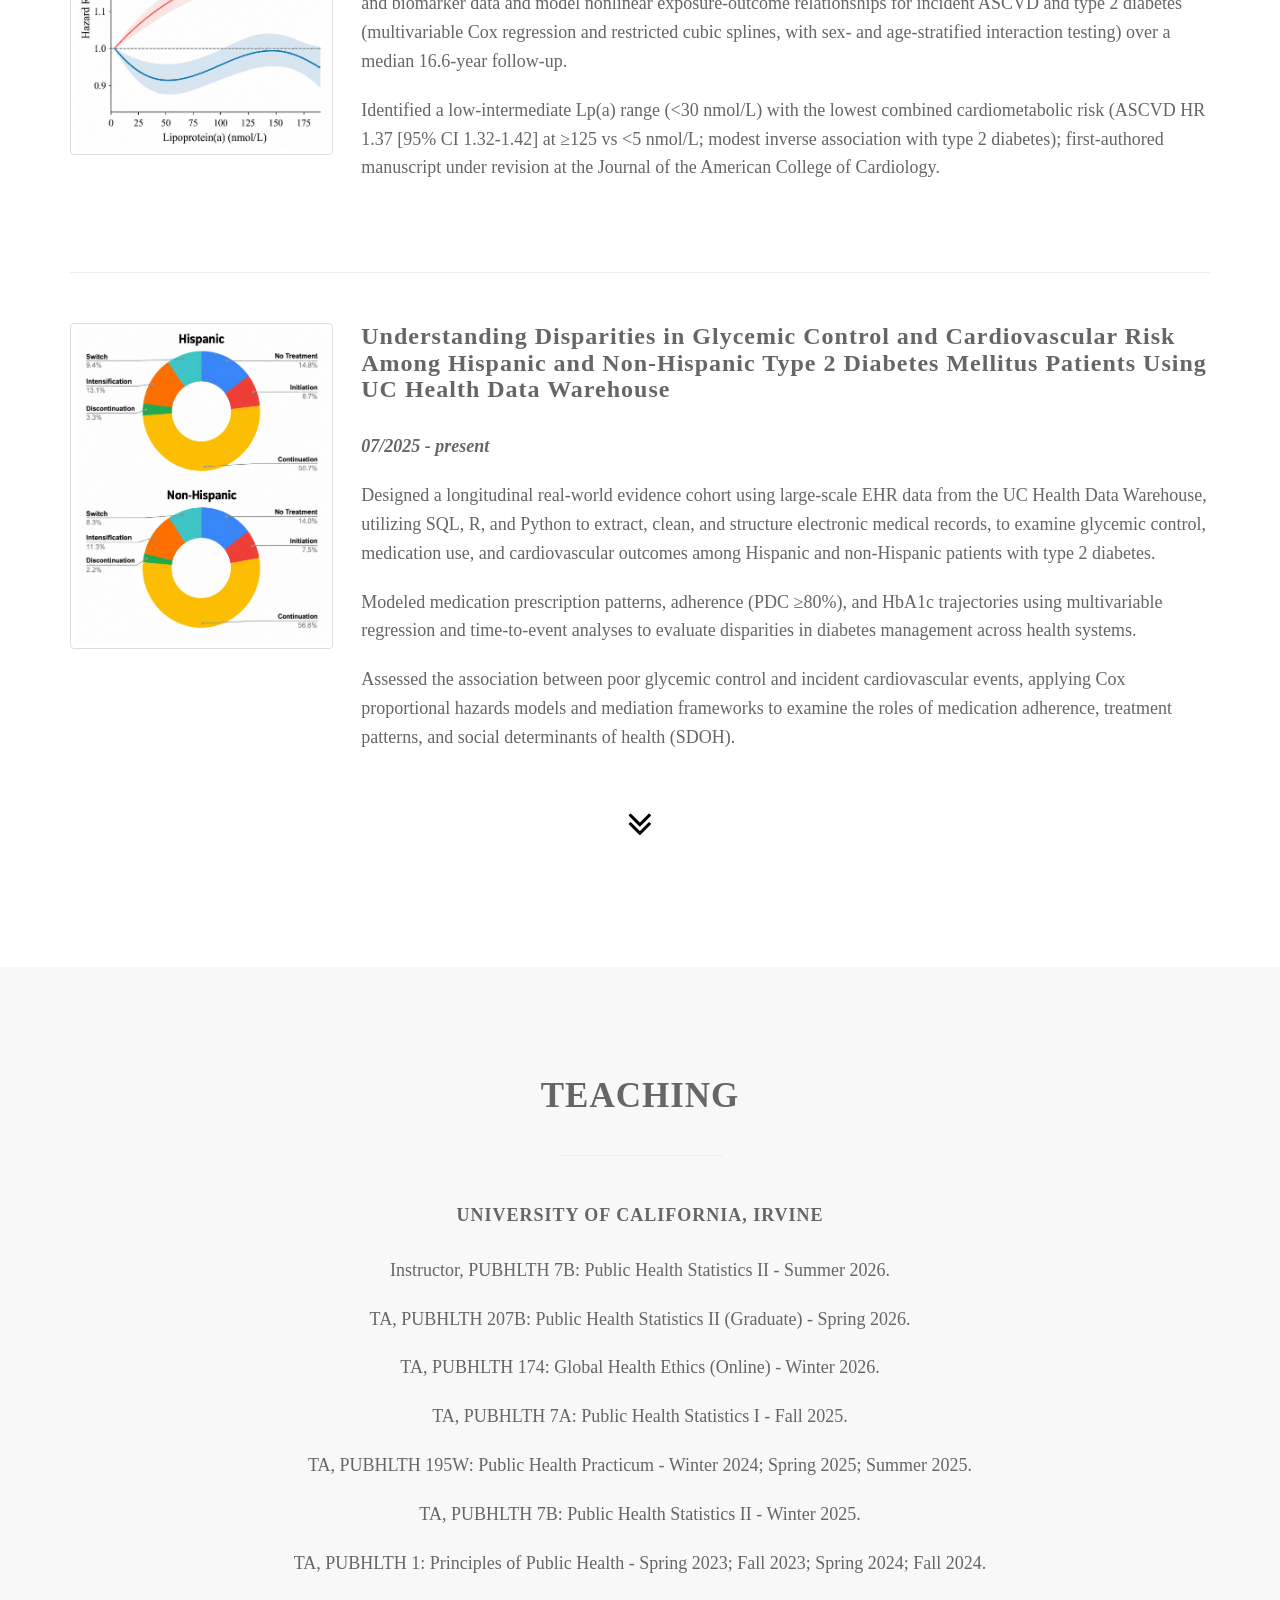
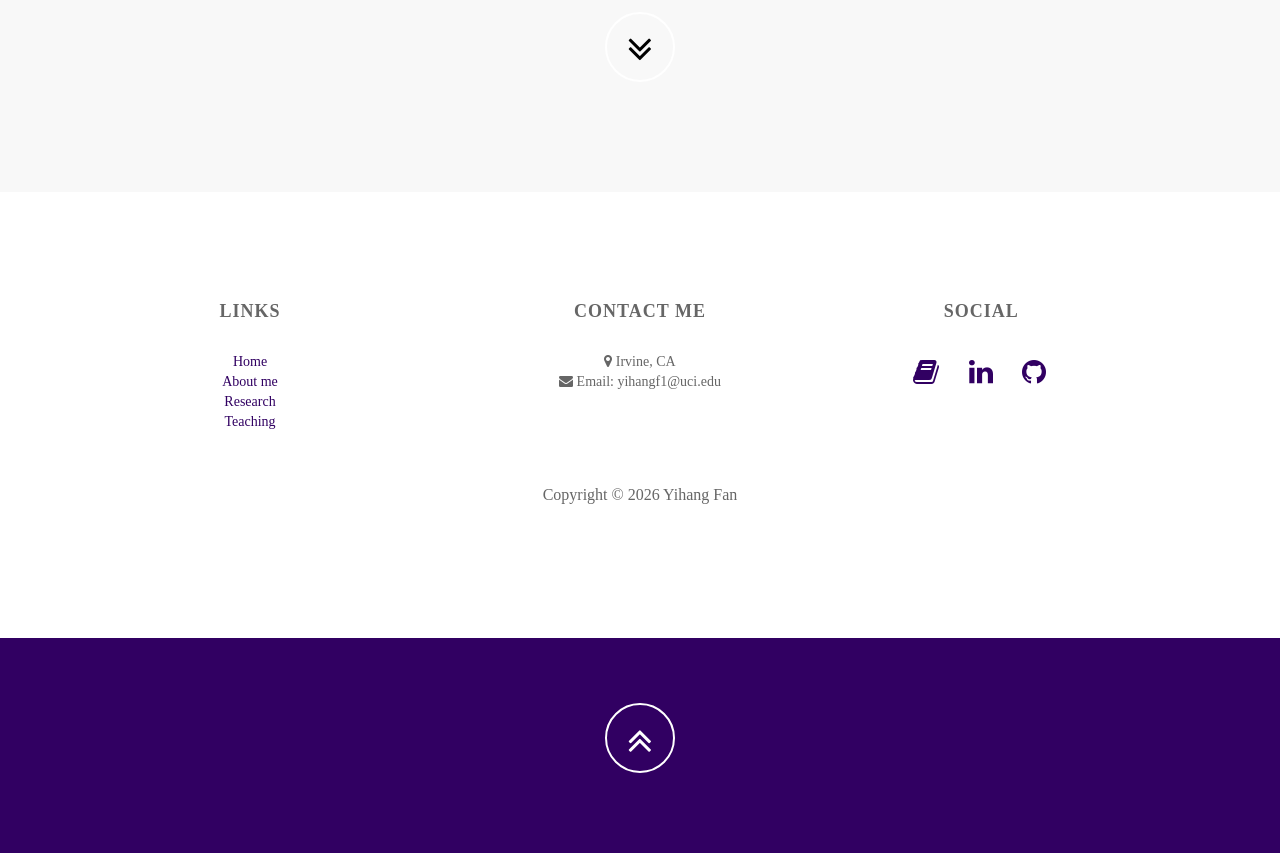
==== commit 4f98eac5: "fix" ====
--- a/index.html
+++ b/index.html
@@ -209,20 +209,17 @@
 		</div>
 
         <div class="row row-content">
-            <div class="col-xs-12">
-                <p style="padding:20px;"></p>
-                <h3 align=center style="text-transform: none;">Understanding Disparities in Glycemic Control and Cardiovascular Risk Among Hispanic and
-Non-Hispanic Type 2 Diabetes Mellitus Patients Using UC Health Data Warehouse</h3>
-            </div>
-            <div class="col-xs-12">
-               <p style="font-size:18px; font-style: italic"><b>07/2025 - present </b></p>
-                <p style="font-size:18px">Designed a longitudinal real-world evidence cohort using large-scale EHR data from the UC Health Data Warehouse, utilizing SQL, R, and Python to extract, clean, and structure electronic medical records, to examine glycemic control, medication use, and cardiovascular outcomes among Hispanic and non-Hispanic patients with type 2 diabetes.</p>
-                <p style="font-size:18px">Modeled medication prescription patterns, adherence (PDC ≥80%), and HbA1c trajectories using multivariable regression and time-to-event analyses to evaluate disparities in diabetes management across health systems.</p>
-                <p style="font-size:18px">Assessed the association between poor glycemic control and incident cardiovascular events, applying Cox proportional hazards models and mediation frameworks to examine the roles of medication adherence, treatment patterns, and social determinants of health (SDOH).</p>
-                <!-- <p><a class="btn btn-info" data-toggle="tooltip" title="Click here to get more information" data-placement="bottom" href="https://youtu.be/sAK4DlRbVmg" target="_blank">See the video demo &raquo;</a></p>
-                <img class="rounded float-left" src="img/works/4.jpg" alt="proj1" style="width: 30%; height: 30%">
-                <img class="rounded float-center" src="img/works/5.jpg" alt="proj1" style="width: 30%; height: 30%">
-                <img class="rounded float-right" src="img/works/6.jpg" alt="proj1" style="width: 30%; height: 30%"> -->
+            <div class="col-xs-6 col-lg-3">
+				<img src="img/research-img/4.png" alt="" class="img-responsive img-thumbnail" />
+            </div>
+            <div style="display: inline-block; text-align: left; max-width: 850px; width: 100%;">
+                <h3 align=left style="text-transform: none;">Understanding Disparities in Glycemic Control and Cardiovascular Risk Among Hispanic and Non-Hispanic Type 2 Diabetes Mellitus Patients Using UC Health Data Warehouse</h3>
+                <div style="display: inline-block; text-align: left; max-width: 850px; width: 100%;">
+                    <p style="font-size:18px; font-style: italic"><b>07/2025 - present</b></p>
+                    <p style="font-size:18px">Designed a longitudinal real-world evidence cohort using large-scale EHR data from the UC Health Data Warehouse, utilizing SQL, R, and Python to extract, clean, and structure electronic medical records, to examine glycemic control, medication use, and cardiovascular outcomes among Hispanic and non-Hispanic patients with type 2 diabetes.</p>
+                    <p style="font-size:18px">Modeled medication prescription patterns, adherence (PDC ≥80%), and HbA1c trajectories using multivariable regression and time-to-event analyses to evaluate disparities in diabetes management across health systems.</p>
+                    <p style="font-size:18px">Assessed the association between poor glycemic control and incident cardiovascular events, applying Cox proportional hazards models and mediation frameworks to examine the roles of medication adherence, treatment patterns, and social determinants of health (SDOH).</p>
+                </div>
             </div>
         </div>
 <!--         
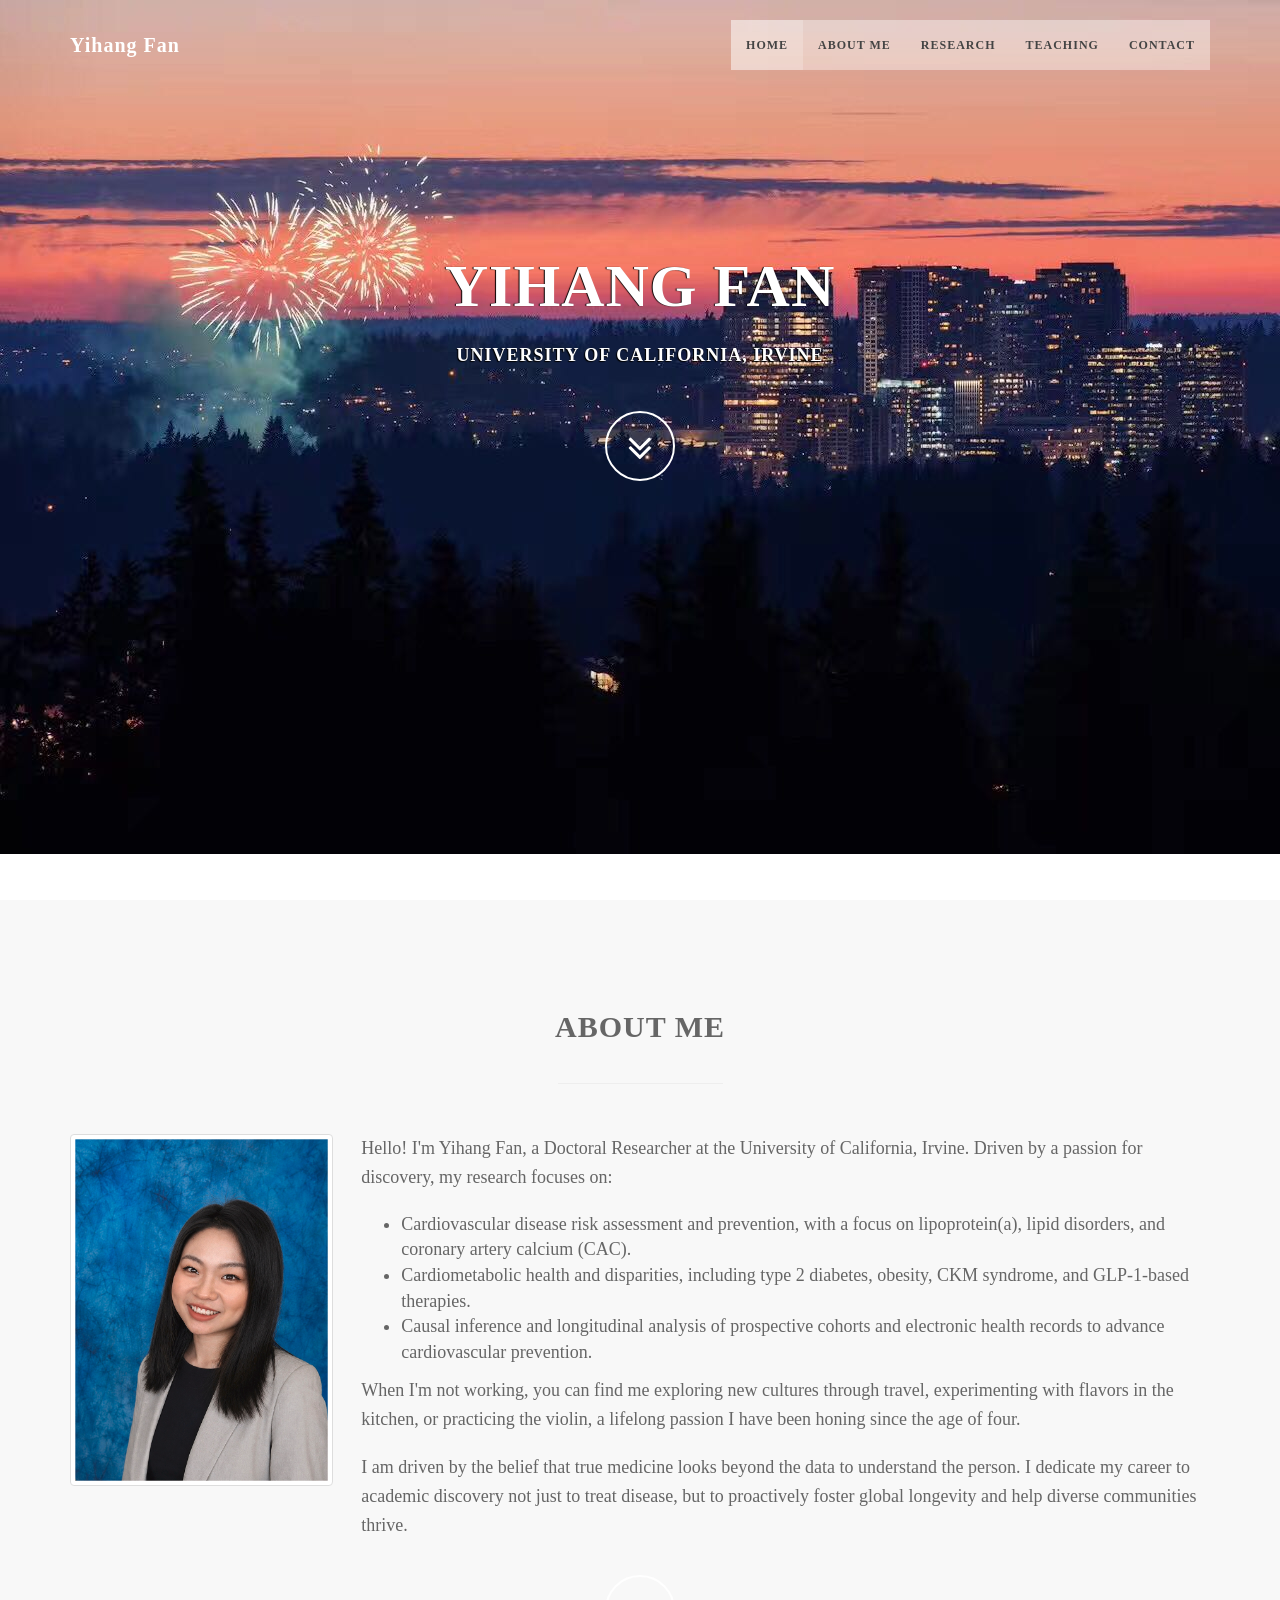
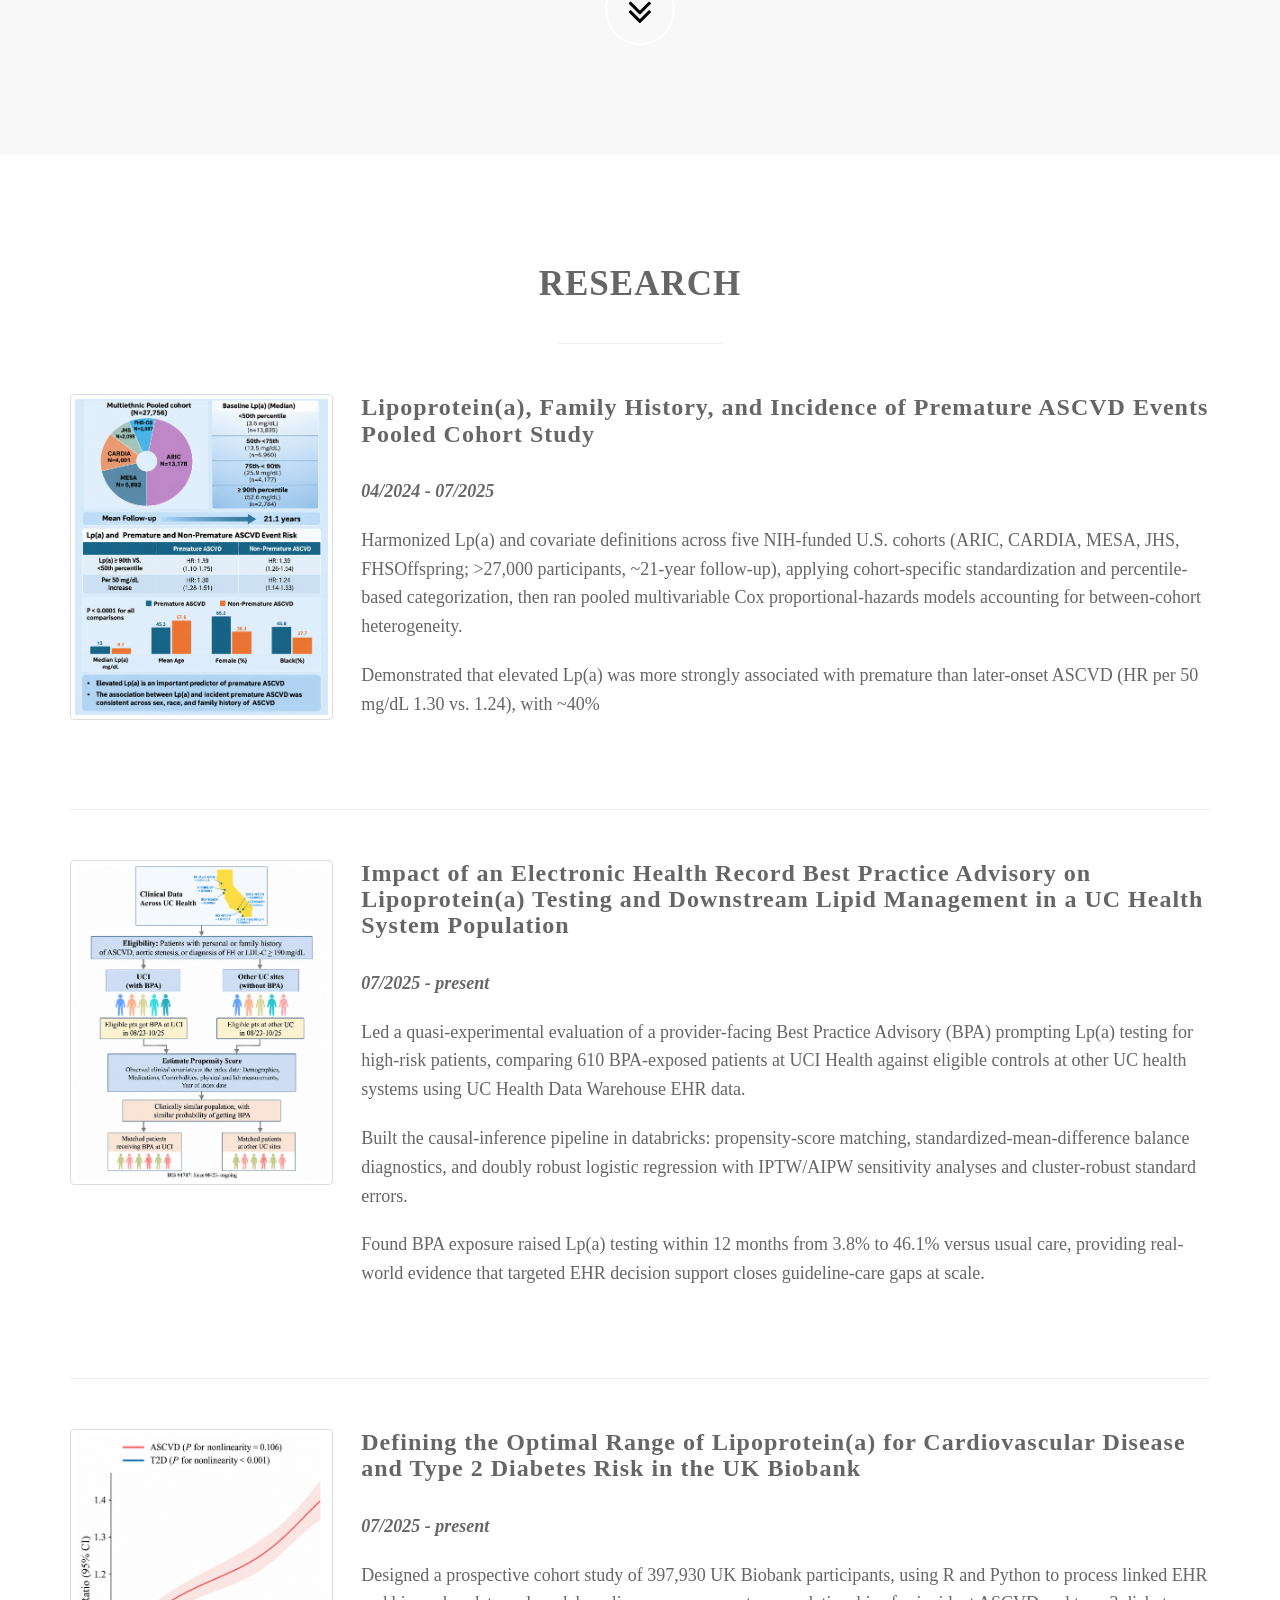
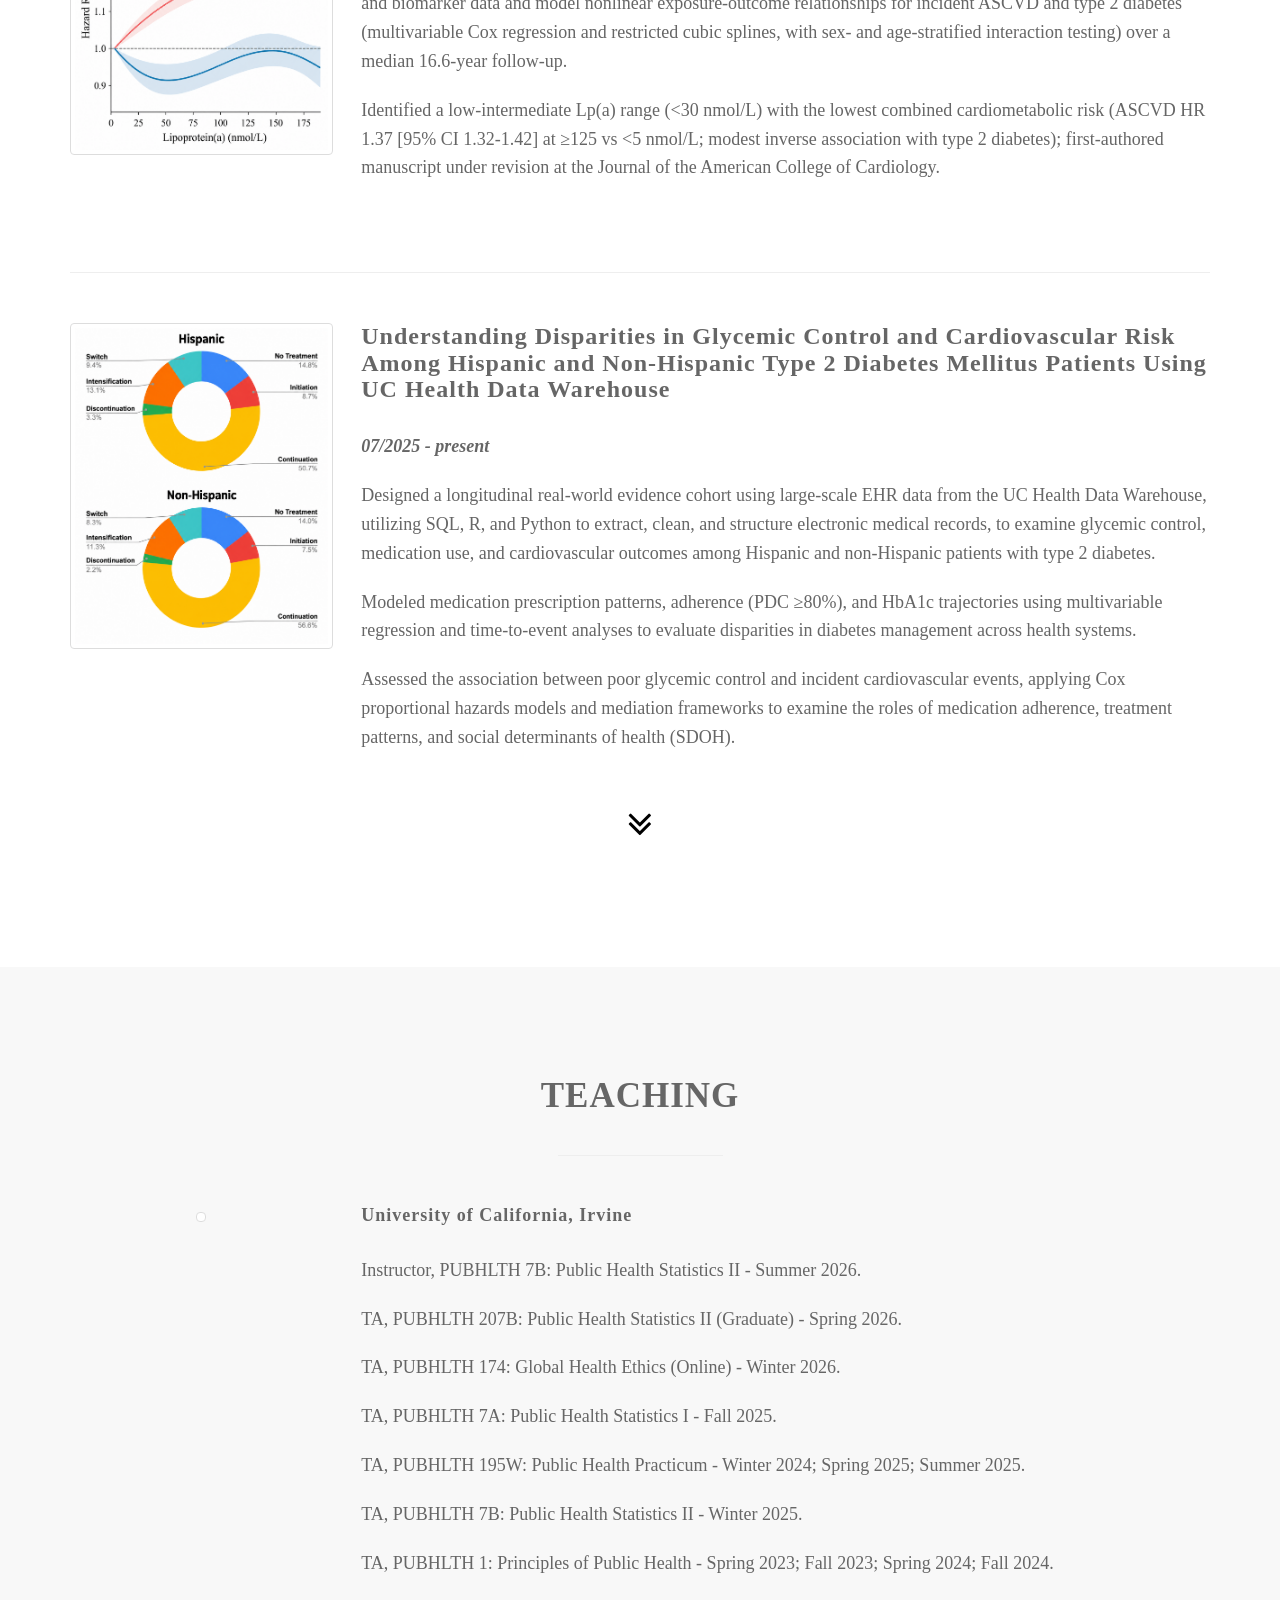
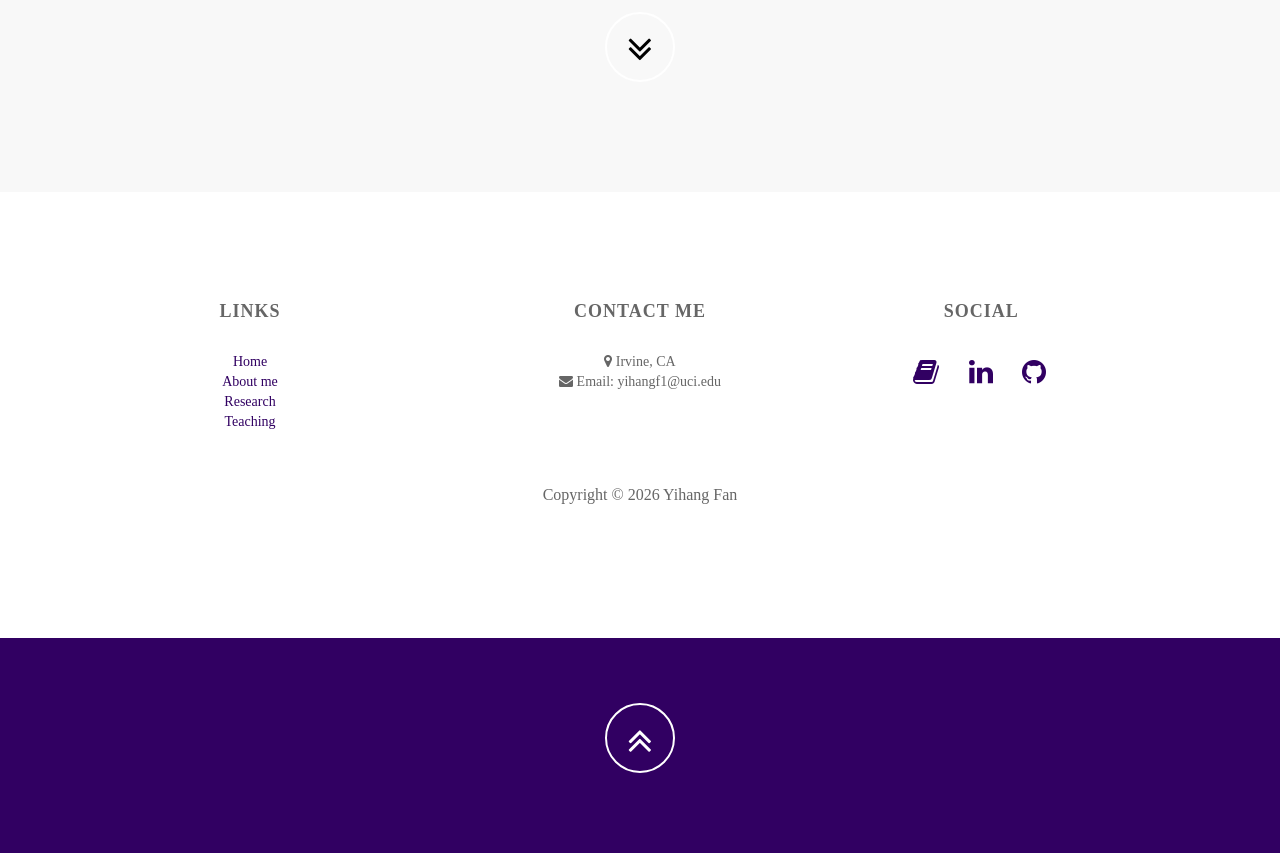
==== commit dbf5486b: "fix" ====
--- a/index.html
+++ b/index.html
@@ -370,15 +370,21 @@
 		        </div>
 		    </div>
             <div class="row">
-                <h4>University of California, Irvine</h4>
-						<!-- <p><b>PH 7B: Public Health Statistics II (undergraduate), 2026</b></p> -->
-						<p style="font-size:18px">Instructor, PUBHLTH 7B: Public Health Statistics II - Summer 2026.</p>
+                <div class="col-xs-6 col-lg-3">
+				    <img src="img/teaching-img/1.jpeg" alt="" class="img-responsive img-thumbnail" />
+                </div>
+                <div style="display: inline-block; text-align: left; max-width: 850px; width: 100%;">
+                    <h4 align=left style="text-transform: none;">University of California, Irvine</h4>
+                    <div style="display: inline-block; text-align: left; max-width: 850px; width: 100%;">
+                        <p style="font-size:18px">Instructor, PUBHLTH 7B: Public Health Statistics II - Summer 2026.</p>
                         <p style="font-size:18px">TA, PUBHLTH 207B: Public Health Statistics II (Graduate) - Spring 2026.</p>
                         <p style="font-size:18px">TA, PUBHLTH 174: Global Health Ethics (Online) - Winter 2026.</p>
                         <p style="font-size:18px">TA, PUBHLTH 7A: Public Health Statistics I - Fall 2025.</p>
                         <p style="font-size:18px">TA, PUBHLTH 195W: Public Health Practicum - Winter 2024; Spring 2025; Summer 2025.</p>
                         <p style="font-size:18px">TA, PUBHLTH 7B: Public Health Statistics II - Winter 2025.</p>
                         <p style="font-size:18px">TA, PUBHLTH 1: Principles of Public Health - Spring 2023; Fall 2023; Spring 2024; Fall 2024.</p>
+                    </div>
+                </div>
             </div>
         </div>
         
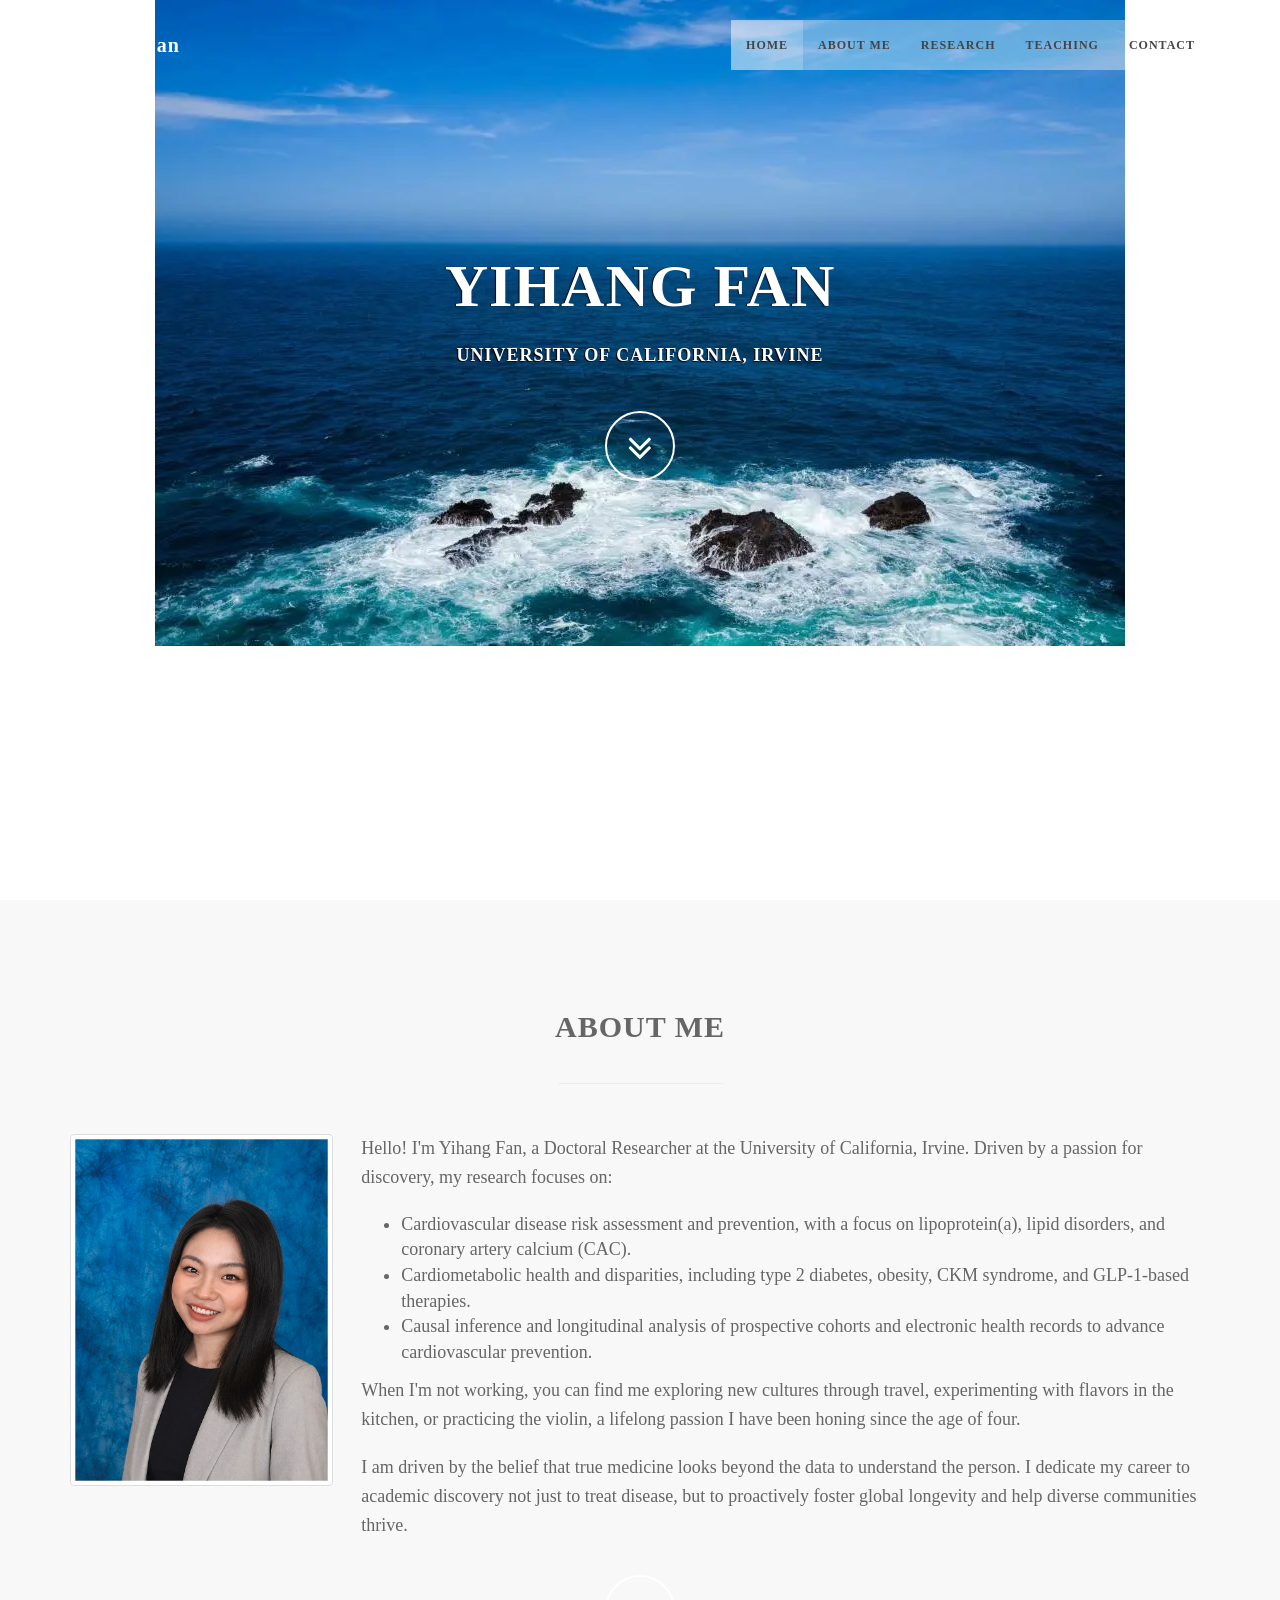
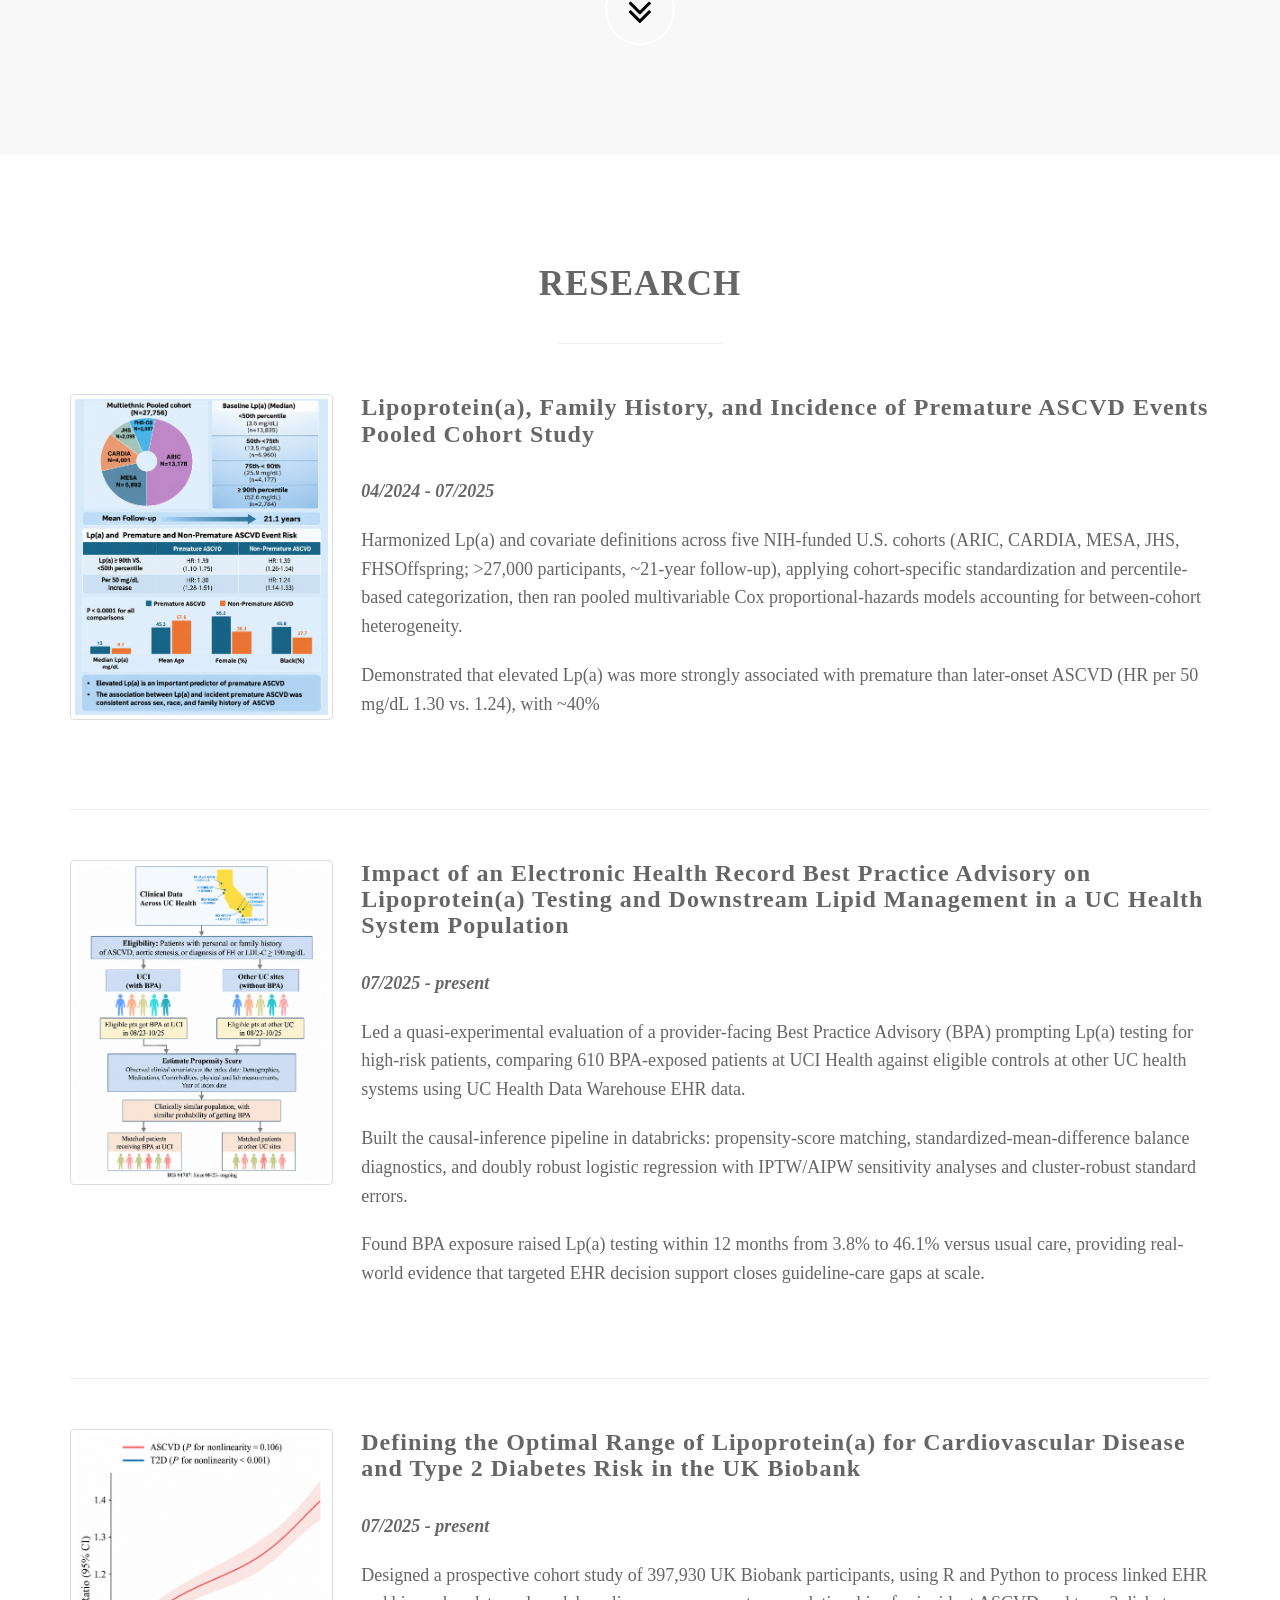
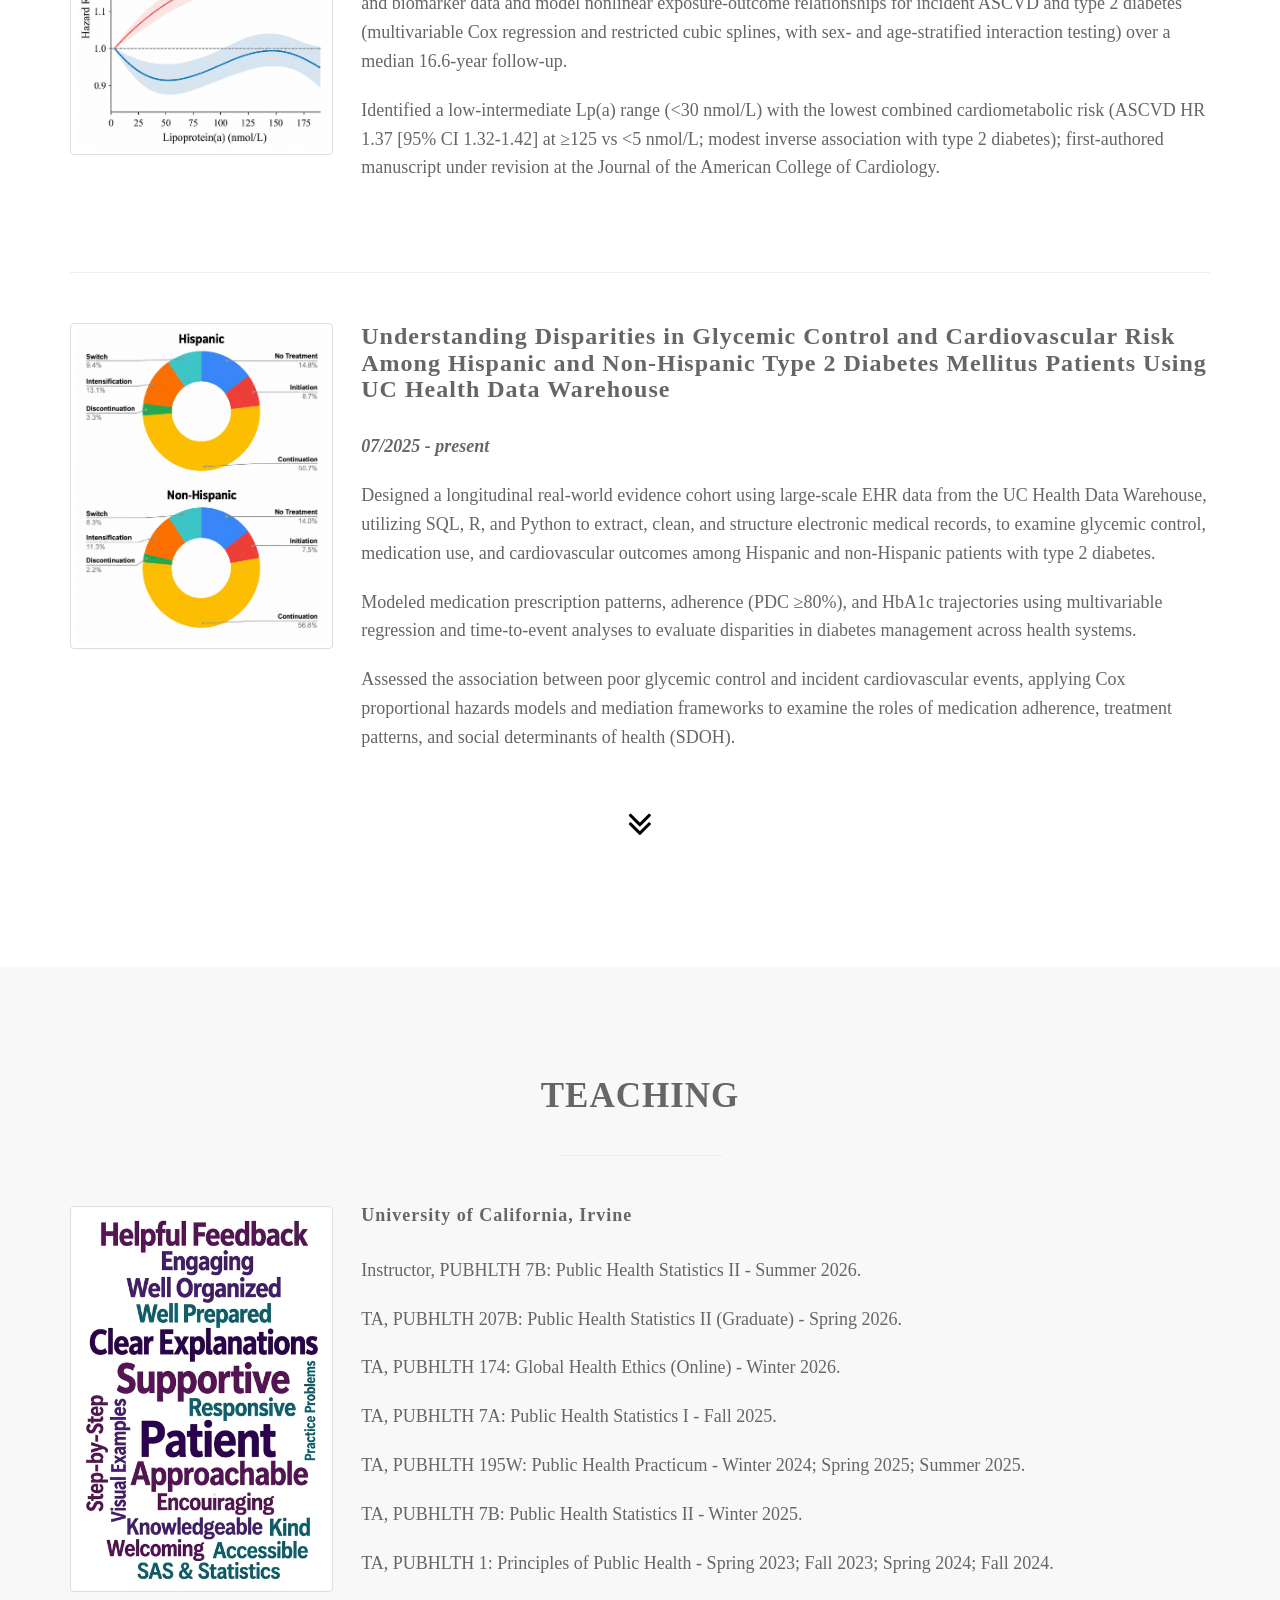
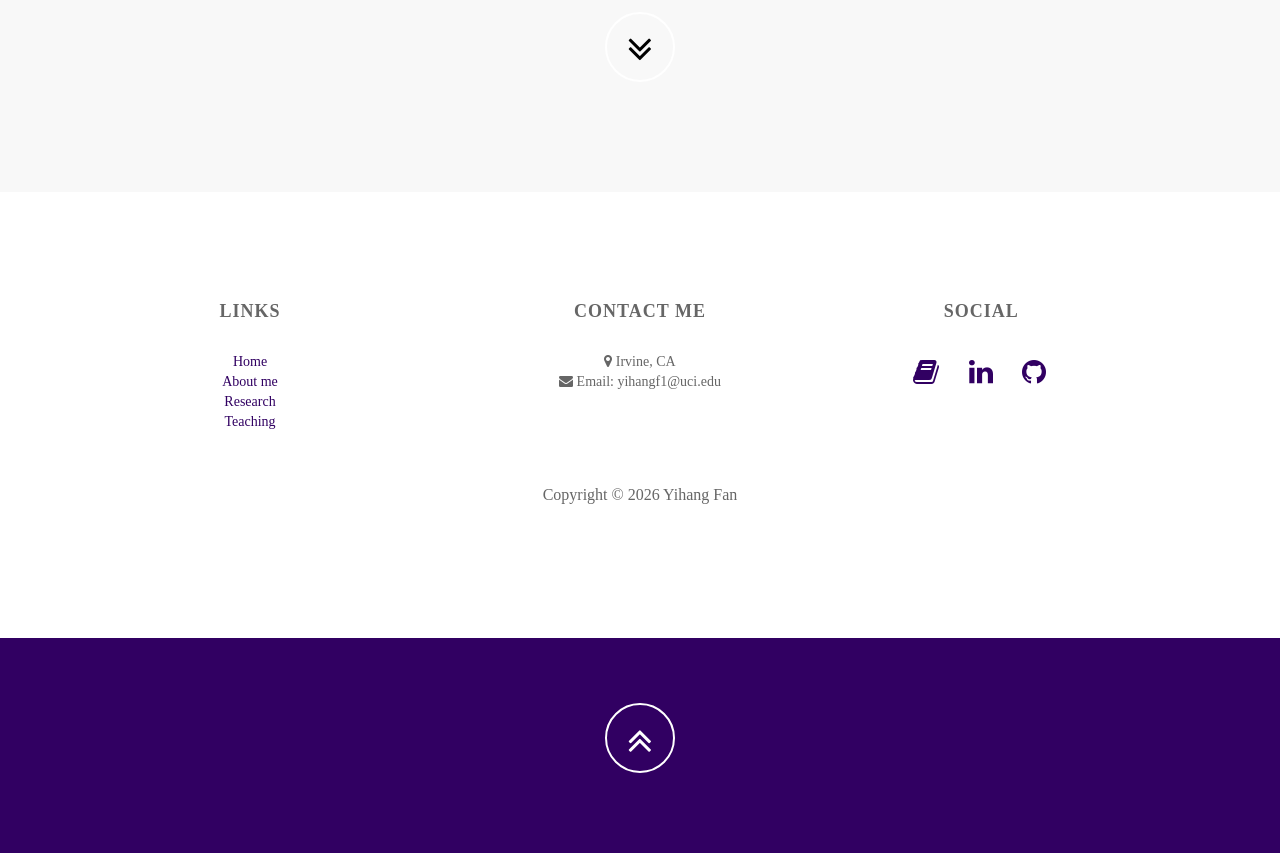
==== commit 590e0029: "fix" ====
--- a/index.html
+++ b/index.html
@@ -51,11 +51,9 @@
 
 	<!-- Section: intro -->
     <section id="intro" class="intro">
-	
 		<div class="slogan">
 			<h2>Yihang Fan </h2>
 			<h4>University of California, Irvine</h4>
-		
 		</div>
 		<div class="page-scroll">
 			<a href="#about" class="btn btn-circle">
